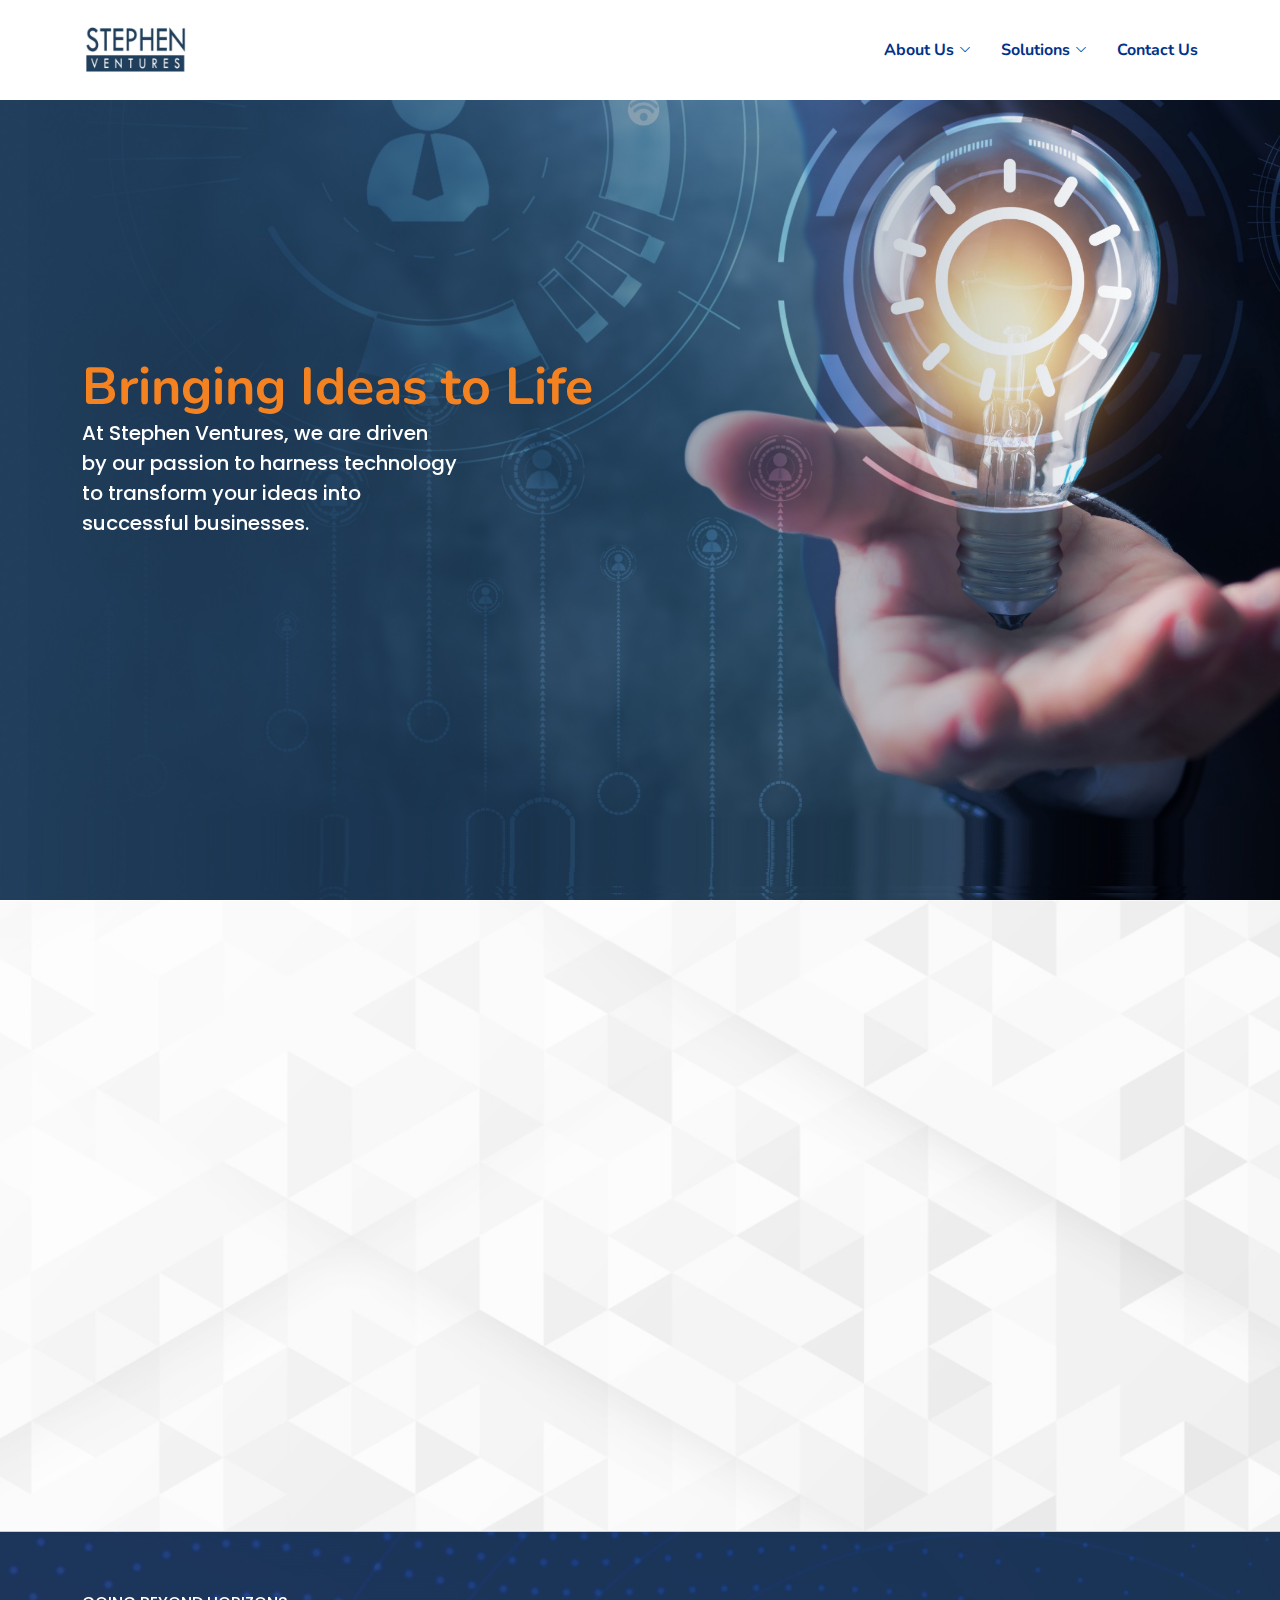
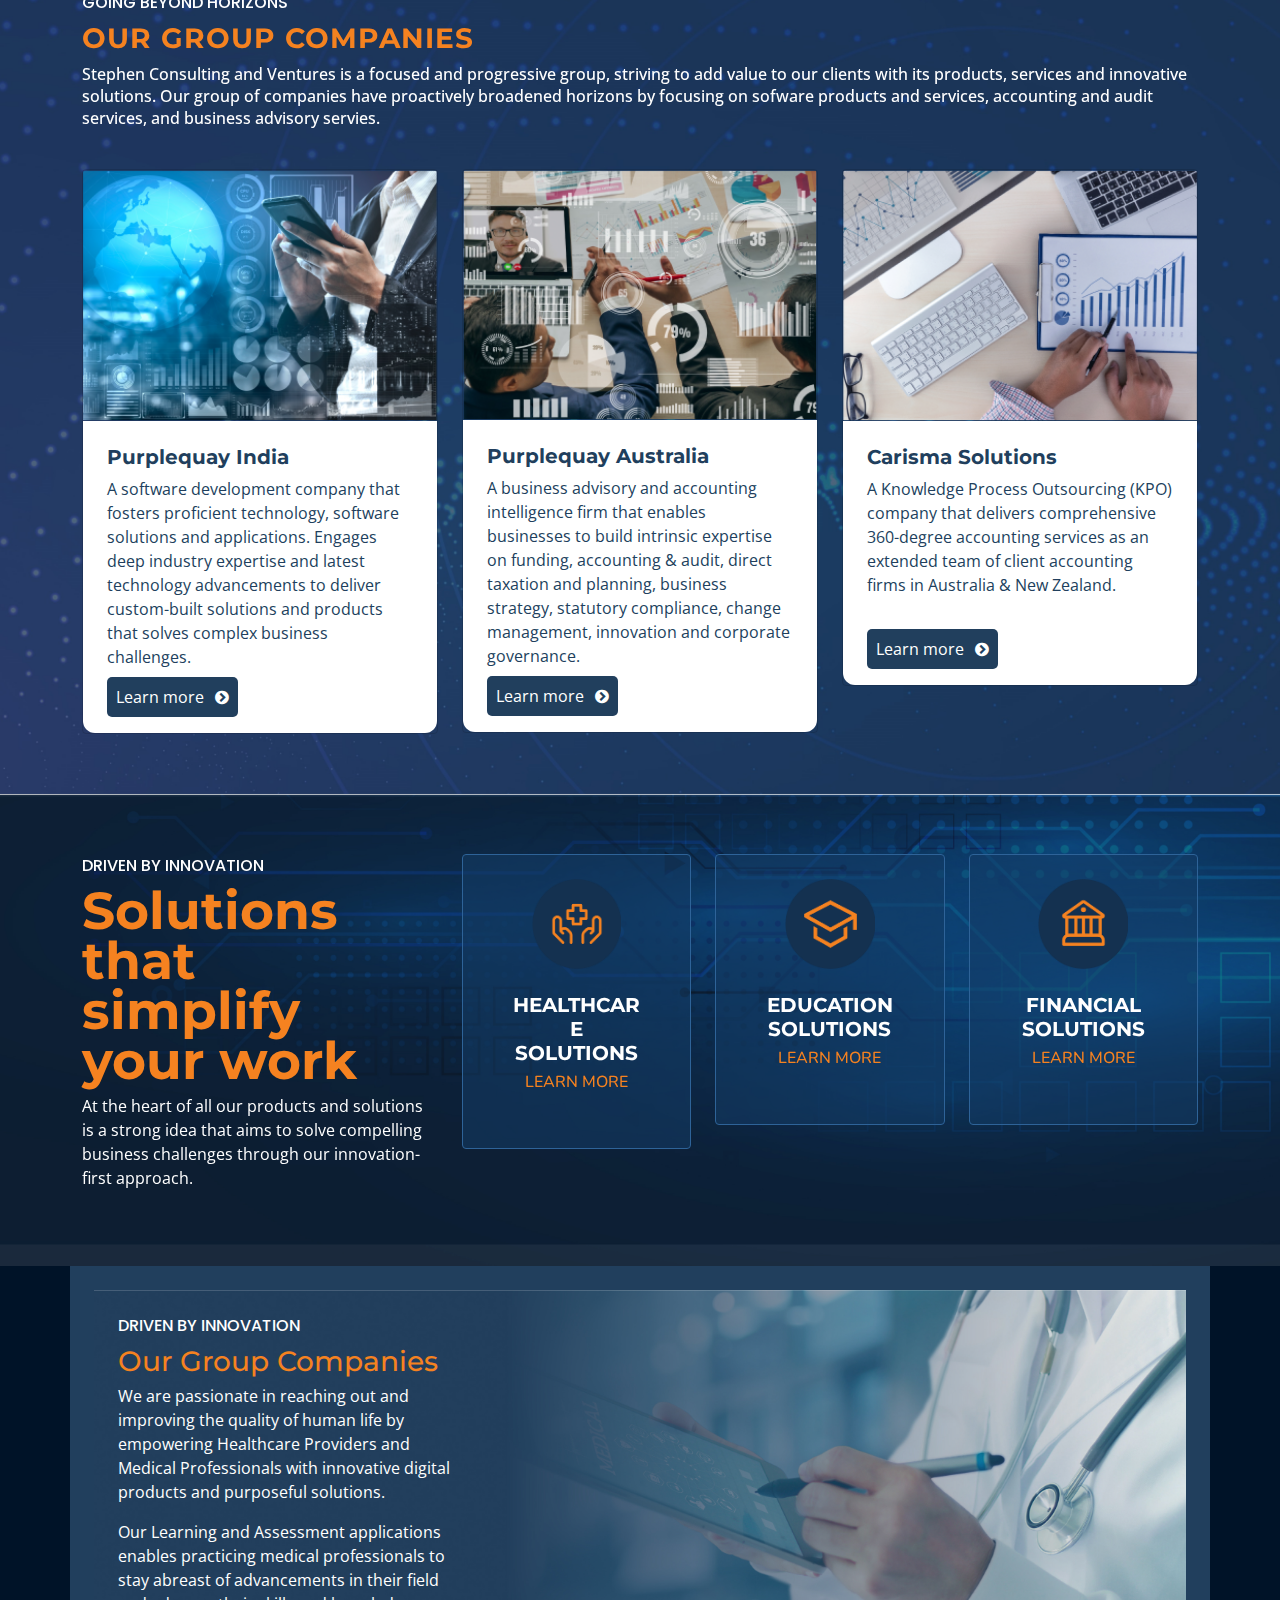
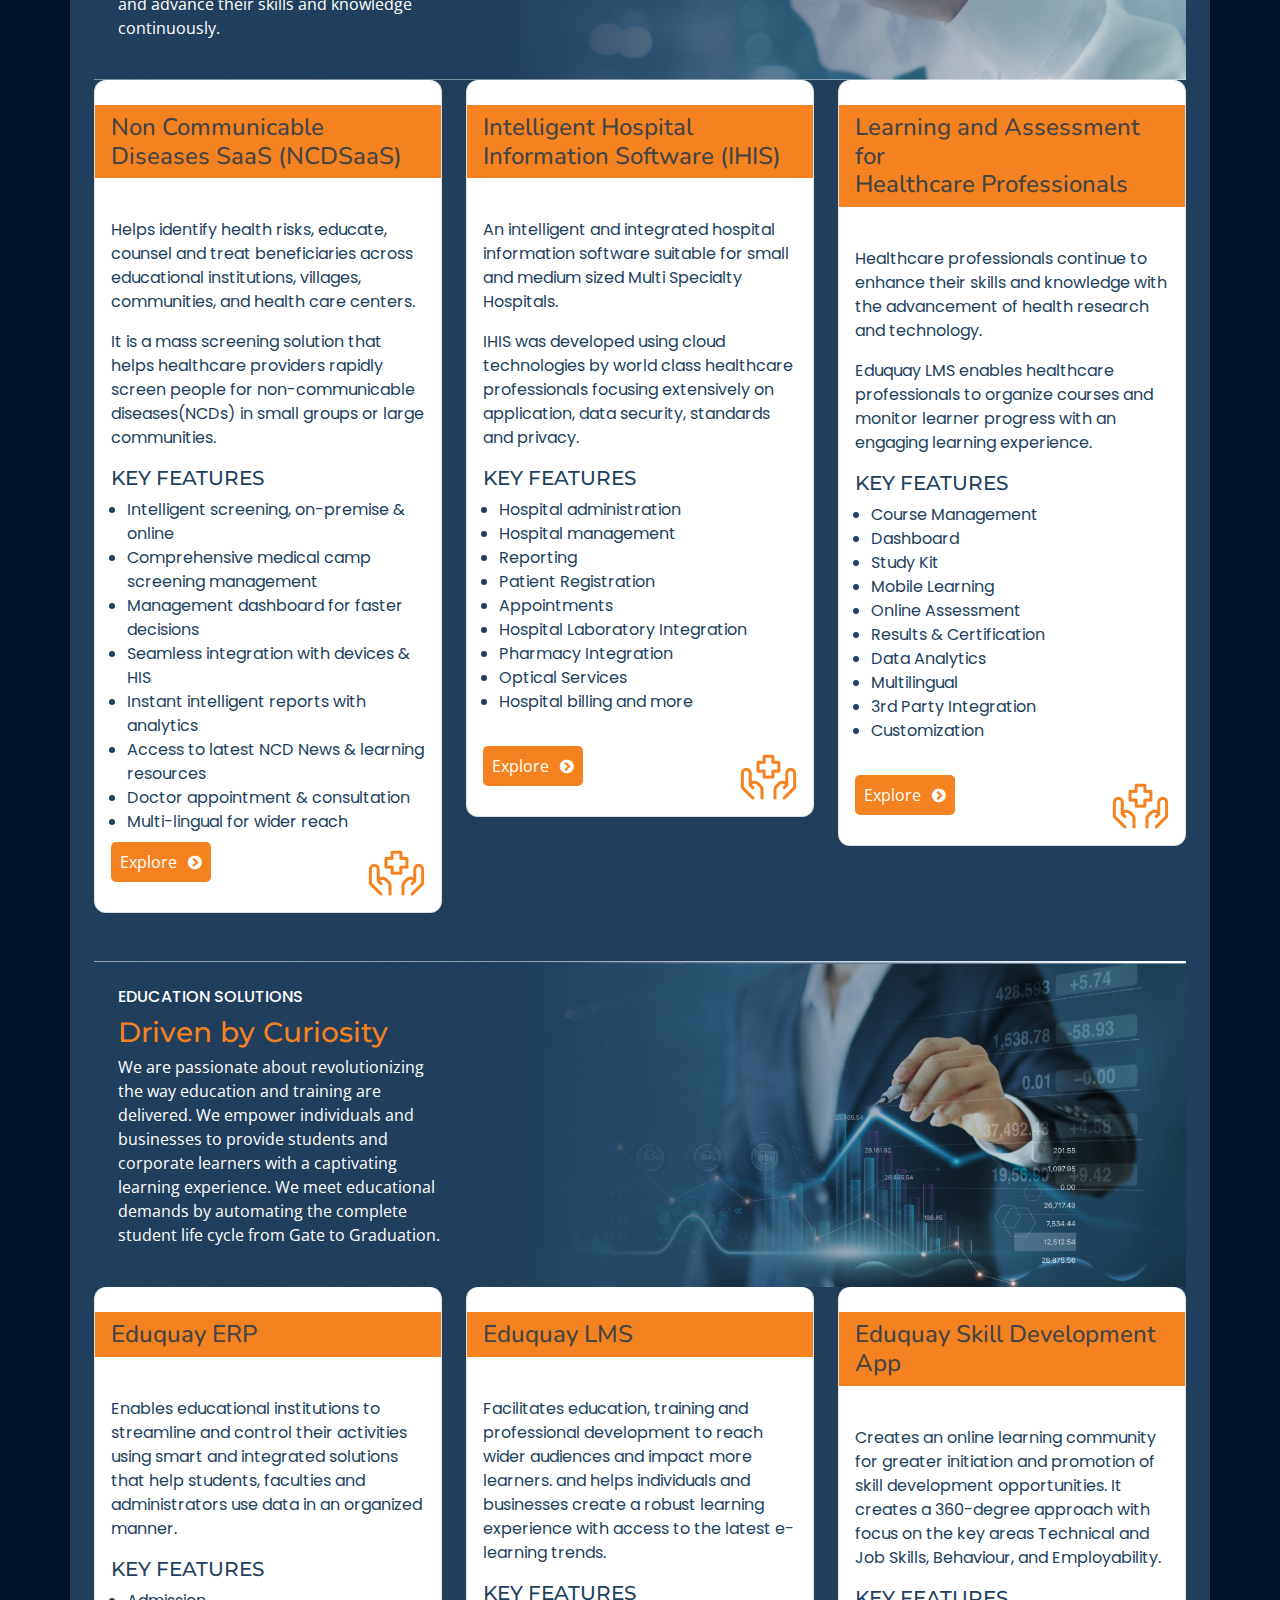
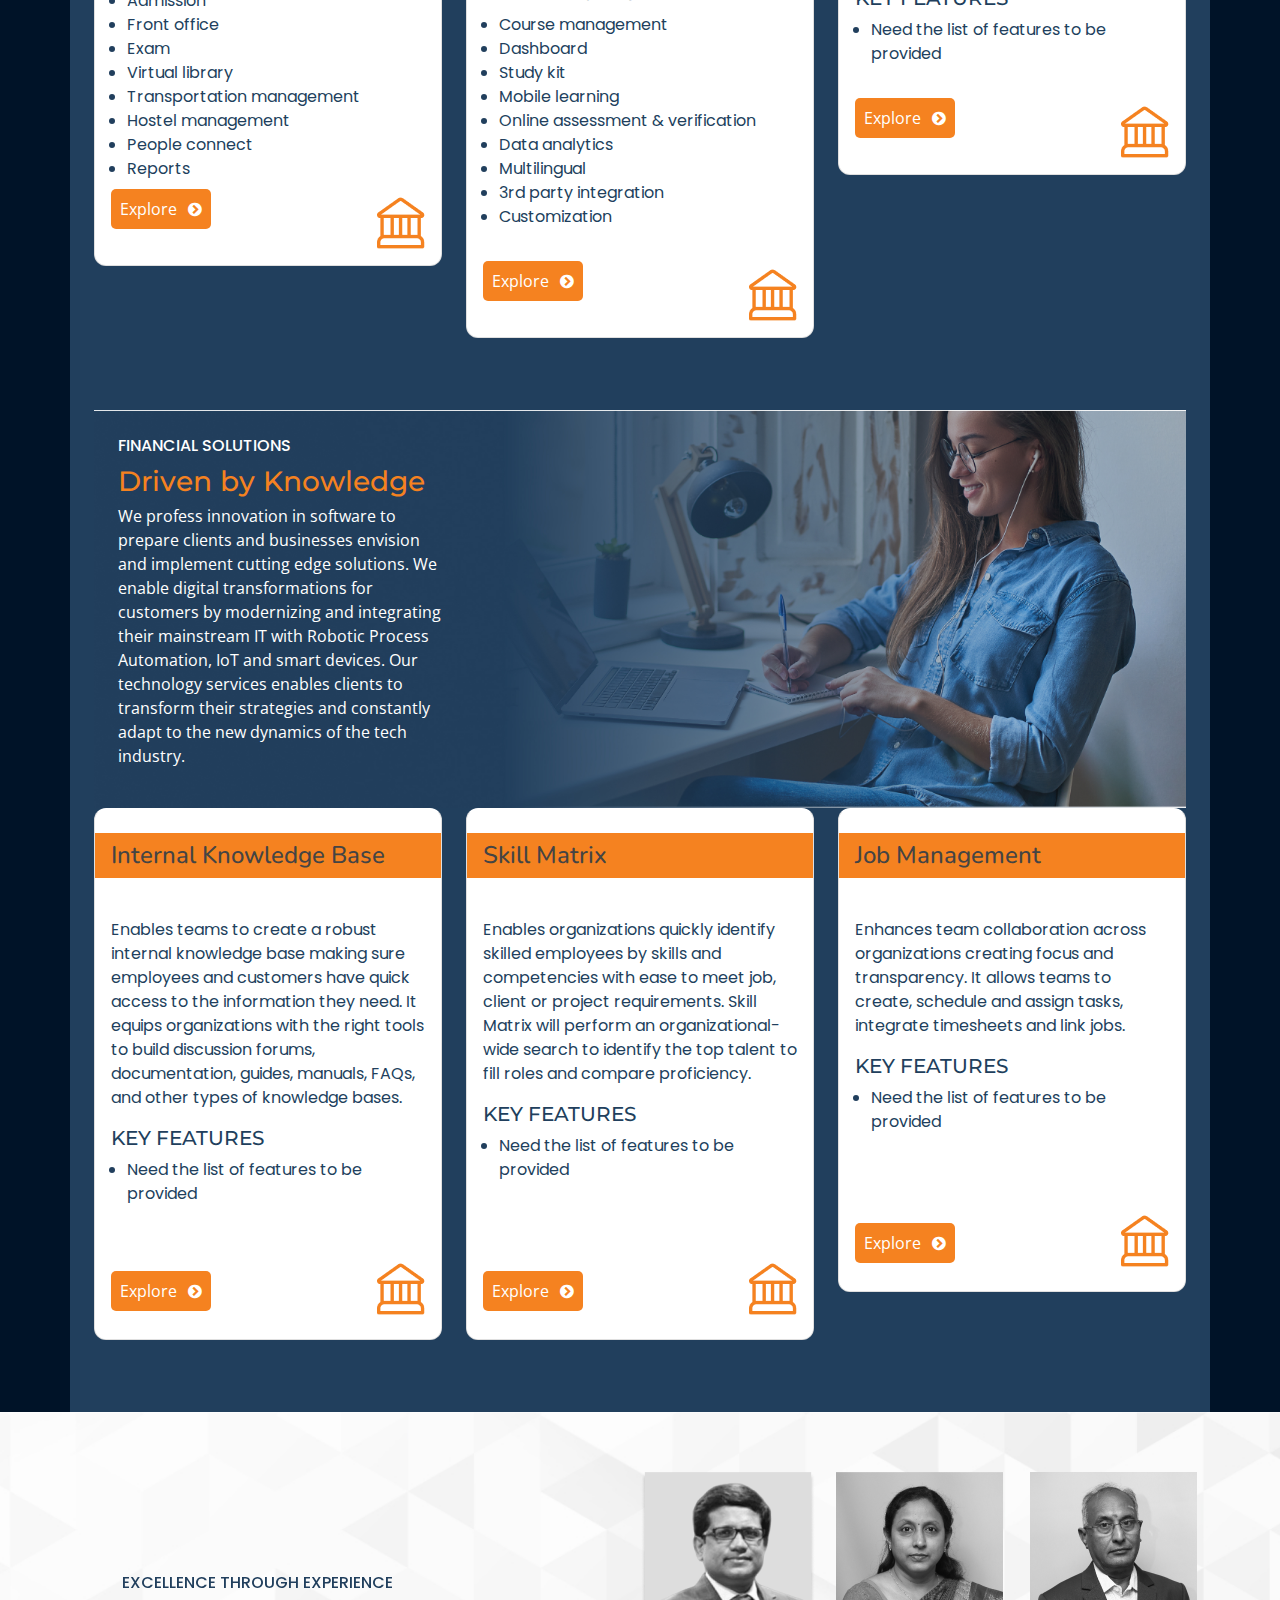
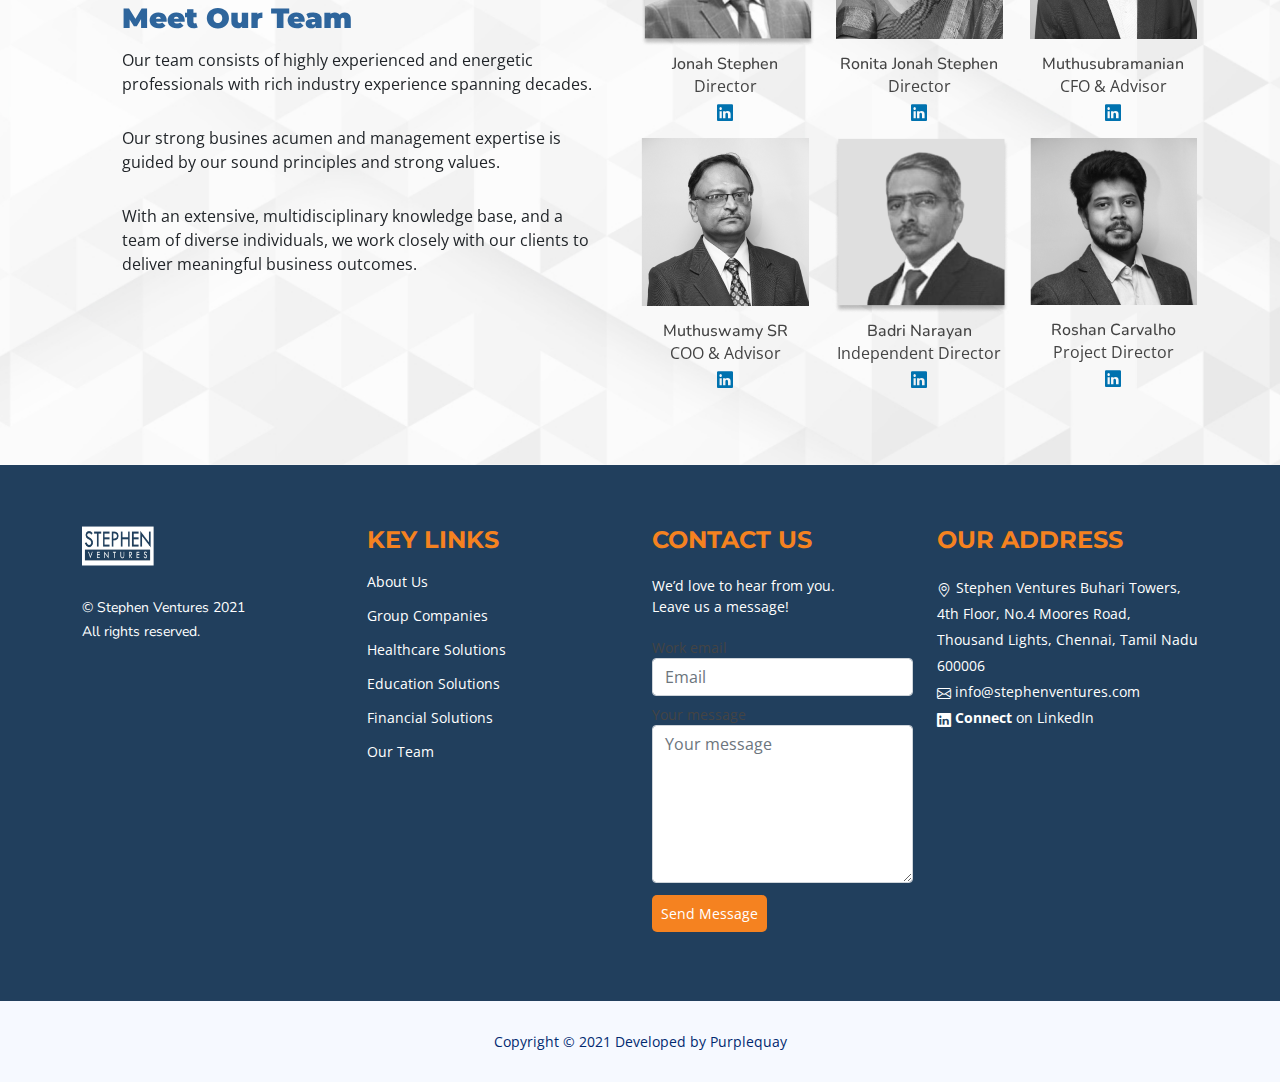
==== index.html @ efe2e053 "StephenVenturesWebsite-V1" ====
<!DOCTYPE html>
<html lang="en">

<head>
    <meta charset="utf-8">
    <meta content="width=device-width, initial-scale=1.0" name="viewport">

    <title>STEPHEN VENTURES</title>
    <meta content="" name="description">
    <meta content="" name="keywords">
    <!-- google fonts new -->
    <link rel="preconnect" href="https://fonts.googleapis.com">
    <link rel="preconnect" href="https://fonts.gstatic.com" crossorigin>
    <link href="https://fonts.googleapis.com/css2?family=Montserrat:wght@100&display=swap" rel="stylesheet">
    <link rel="stylesheet" href="https://cdnjs.cloudflare.com/ajax/libs/font-awesome/4.7.0/css/font-awesome.min.css">
    <!-- google fnts new -->

    <!-- Favicons -->
    <!-- <link href="assets/img/favicon.png" rel="icon"> -->
    <link href="assets/img/apple-touch-icon.png" rel="apple-touch-icon">

    <!-- Google Fonts -->
    <link href="https://fonts.googleapis.com/css?family=Open+Sans:300,300i,400,400i,600,600i,700,700i|Nunito:300,300i,400,400i,600,600i,700,700i|Poppins:300,300i,400,400i,500,500i,600,600i,700,700i" rel="stylesheet">

    <!-- Vendor CSS Files -->
    <link href="assets/vendor/bootstrap/css/bootstrap.min.css" rel="stylesheet">
    <link href="assets/vendor/bootstrap-icons/bootstrap-icons.css" rel="stylesheet">
    <link href="assets/vendor/aos/aos.css" rel="stylesheet">
    <link href="assets/vendor/remixicon/remixicon.css" rel="stylesheet">
    <link href="assets/vendor/swiper/swiper-bundle.min.css" rel="stylesheet">
    <link href="assets/vendor/glightbox/css/glightbox.min.css" rel="stylesheet">



    <!-- Template Main CSS File -->
    <link href="assets/css/style.css" rel="stylesheet">

    <!-- =======================================================
  * Template Name: FlexStart - v1.1.0
  * Template URL: https://bootstrapmade.com/flexstart-bootstrap-startup-template/
  * Author: BootstrapMade.com
  * License: https://bootstrapmade.com/license/
  ======================================================== -->
    <style>
        .footer-textcolor {
            color: #012970;
        }
    </style>

</head>

<body>

    <!-- ======= Header ======= -->
    <header id="header" class="header fixed-top bg-white">
        <div class="container-fluid container-xl d-flex align-items-center justify-content-between">

            <a href="index.html" class="logo d-flex align-items-center">
                <img src="./assets/images/SVLogo 1.png" alt="">

            </a>

            <nav id="navbar" class="navbar">
                <ul>
                    <!-- <li><a class="nav-link scrollto active" href="#hero">Home</a></li>
                    <li><a class="nav-link scrollto" href="#about">Why Us</a></li>
                    <li><a class="nav-link scrollto" href="#services">Features</a></li>
                    <li><a class="nav-link scrollto" href="#Highlights">Highlights</a></li>
                    <li><a class="nav-link scrollto" href="#portfolio">Pricing</a></li>
                    <li><a class="nav-link scrollto" href="#team">Team</a></li>
                    <li><a href="blog.html">Blog</a></li> -->
                    <li class="dropdown"><a href="#"><span>About Us</span> <i class="bi bi-chevron-down"></i></a>
                        <ul>
                            <li class="menu-text-blue"><a href="#">Our Founder</a></li>
                            <l class="menu-text-blue" i>
                                <a href="#">Group Companies</a>
                    </li>
                    <li class="menu-text-blue">
                        <a href="#">Our Team</a>
                    </li>
                    </ul>
                    </li>
                    <li class="dropdown"><a href="#"><span>Solutions</span> <i class="bi bi-chevron-down"></i></a>
                        <ul>
                            <li class="menu-text-blue"><a href="#">Healthcare </a></li>
                            <li class="menu-text-blue"><a href="#">Education </a></li>
                            <li class="menu-text-blue"><a href="#">Financial</a></li>
                        </ul>
                    </li>
                    <li><a class="nav-link scrollto" href="#contact">Contact Us</a></li>
                    <!-- <li><a class="getstarted scrollto" href="#about">Login</a></li> -->
                </ul>
                <i class="bi bi-list mobile-nav-toggle"></i>
            </nav>
            <!-- .navbar -->

        </div>
    </header>
    <!-- End Header -->

    <!-- ======= Hero Section ======= -->
    <section id="hero" class="hero d-flex align-items-center">

        <div class="container">
            <div class="row">
                <div class="col-lg-6 d-flex flex-column justify-content-center">
                    <h1 data-aos="fade-up">Bringing Ideas to Life</h1>
                    <h2 data-aos="fade-up" data-aos-delay="400">At Stephen Ventures, we are driven <br> by our passion to harness technology <br> to transform your ideas into <br> successful businesses.</h2>


                </div>
                <!-- <div class="col-lg-6 hero-img" data-aos="zoom-out" data-aos-delay="200">
                    <img src="assets/img/hero-img.png" class="img-fluid" alt="">
                </div> -->
            </div>
        </div>

    </section>
    <!-- End Hero -->

    <main id="main">
        <!-- ======= About Section ======= -->
        <section id="about" class="about stephen-story-bg">

            <div class="container" data-aos="fade-up">
                <div class="row gx-0">
                    <div class="col-lg-6 d-flex align-items-center" data-aos="zoom-out" data-aos-delay="200">
                        <!-- <img src="assets/img/whyus.jpg" class="img-fluid" alt=""> -->
                        <!-- <iframe width="650" height="370" src="https://www.youtube.com/watch?v=sizBesMspec">
                        </iframe> -->

                        <iframe width="650" height="370" src="https://www.youtube.com/watch?v=sizBesMspec">
                        </iframe>
                    </div>

                    <div class="col-lg-6 d-flex flex-column justify-content-center" data-aos="fade-up" data-aos-delay="200">
                        <div class="content">
                            <!-- <h3>Who We Are</h3> -->
                            <h5 class="meetourfounder">MEET OUR FOUNDER</h5>
                            <h2 class="stephon-story"><b> The Stephen Ventures Story </b></h2>
                            <p class="text-justify text-dark">
                                Meet Jonah Stephen, the founder of Stephen Consulting and Ventures. Jonah founded Stephen Ventures in 2006 with the vision to transform ideas into businesses.
                            </p>
                            <p class="text-justify text-dark">
                                Jonah is passionate about technology and how it can empower businesses and people to hold a competitive edge in pursuit of successful outcomes.
                            </p>
                            <p class="text-justify text-dark">
                                SV’s subsidiary companies - Carisma Solutions and PurpleQuay, builds software solutions and products, and provides business advisory services to various organizatons across diverse industries including healthcare, education, technology and accounting.
                            </p>



                        </div>
                    </div>



                </div>
            </div>

        </section>
        <!-- End About Section -->


        <!-- ======= Recent Blog Posts Section ======= -->
        <section id="recent-blog-posts" class="recent-blog-posts Groupcompanies">
            <div class="container aos-init aos-animate" data-aos="fade-up">
                <header class="section-header">
                    <h4 class="heyond-horizons">GOING BEYOND HORIZONS</h4>
                    <h2 class="recent-posts">Our Group Companies</h2>
                    <p class="text-white">Stephen Consulting and Ventures is a focused and progressive group, striving to add value to our clients with its products, services and innovative solutions. Our group of companies have proactively broadened horizons by focusing on
                        sofware products and services, accounting and audit services, and business advisory servies.</p>
                </header>

                <div class="row">
                    <div class="col-lg-4">
                        <div class="card">
                            <img class="card-img-top" src="./assets/images/pq-ind.png" alt="Card image" style="width:100%">
                            <div class="card-body text-justify p-4 border-bottom-r bg-white">
                                <h2 class="card-header1">Purplequay India</h2>
                                <p class="card-text">A software development company that fosters proficient technology, software solutions and applications. Engages deep industry expertise and latest technology advancements to deliver custom-built solutions and products that
                                    solves complex business challenges.</p>
                                <a href="#" class="readmore stretched-link mt-auto">
                                    <span class="card-btn"><span class="mr-right">Learn more</span> <i class="fa fa-chevron-circle-right"></i></span>
                                </a>
                            </div>
                        </div>
                    </div>

                    <div class="col-lg-4">
                        <div class="card">
                            <img class="card-img-top" src="./assets/images/pq-aus.png" alt="Card image" style="width:100%">
                            <div class="card-body text-justify p-4 border-bottom-r bg-white">
                                <h2 class="card-header1">Purplequay Australia</h2>
                                <p class="card-text">A business advisory and accounting intelligence firm that enables businesses to build intrinsic expertise on funding, accounting & audit, direct taxation and planning, business strategy, statutory compliance, change management,
                                    innovation and corporate governance.</p>
                                <a href="#" class="readmore stretched-link mt-auto">
                                    <span class="card-btn"><span class="mr-right">Learn more</span> <i class="fa fa-chevron-circle-right"></i></span>
                                </a>
                            </div>
                        </div>
                    </div>

                    <div class="col-lg-4">
                        <div class="card">
                            <img class="card-img-top" src="./assets/images/carisma-solution.png" alt="Card image" style="width:100%">
                            <div class="card-body text-justify p-4 border-bottom-r bg-white">
                                <h2 class="card-header1">Carisma Solutions</h2>
                                <p class="card-text pb-4">A Knowledge Process Outsourcing (KPO) company that delivers comprehensive 360-degree accounting services as an extended team of client accounting firms in Australia & New Zealand.</p>
                                <a href="#" class="readmore stretched-link mt-auto">
                                    <span class="card-btn"><span class="mr-right">Learn more</span> <i class="fa fa-chevron-circle-right"></i></span>
                                </a>
                            </div>
                        </div>
                    </div>

                </div>

            </div>
        </section>
        <!-- End Recent Blog Posts Section -->


        <!-- DRIVEN BY INNOVATION START -->
        <section id="recent-blog-posts" class="recent-blog-posts group-companies-bg">
            <div class="container aos-init aos-animate" data-aos="fade-up">

                <div class="row">
                    <div class="col-md-4">
                        <h5 class="section3-header">DRIVEN BY INNOVATION</h5>
                        <h1 class="sectio3-header2"><b> Solutions that <br> simplify <br> your work </b></h1>
                        <p class="text-white">At the heart of all our products and solutions is a strong idea that aims to solve compelling business challenges through our innovation-first approach.
                        </p>
                    </div>
                    <div class="col-md-8 text-center">
                        <div class="row">
                            <div class="col-md-4">
                                <div class="card card-color remove-border p-4">
                                    <div class="col-md-12">
                                        <img class="card-img-top w-50" src="./assets/images/hc.png" alt="Card image">
                                    </div>
                                    <div class="card-body text-justify p-4">
                                        <h2 class="card-header1 text-center text-white">HEALTHCARE SOLUTIONS</h2>
                                        <h6 class="text-orange text-center">LEARN MORE</h6>
                                    </div>
                                </div>
                            </div>
                            <div class="col-md-4">
                                <div class="card card-color remove-border p-4">
                                    <div class="col-md-12">
                                        <img class="card-img-top w-50" src="./assets/images/edu.png" alt="Card image">
                                    </div>
                                    <div class="card-body text-justify p-4">
                                        <h2 class="card-header1 text-center text-white">EDUCATION SOLUTIONS
                                        </h2>
                                        <h6 class="text-orange text-center">LEARN MORE</h6>
                                    </div>
                                </div>
                            </div>
                            <div class="col-md-4">
                                <div class="card card-color remove-border p-4">
                                    <div class="col-md-12">
                                        <img class="card-img-top w-50" src="./assets/images/fin.png" alt="Card image">
                                    </div>
                                    <div class="card-body text-justify p-4">
                                        <h2 class="card-header1 text-center text-white">FINANCIAL SOLUTIONS
                                        </h2>
                                        <h6 class="text-orange text-center">LEARN MORE</h6>
                                    </div>
                                </div>
                            </div>
                        </div>
                    </div>
                </div>
            </div>
        </section>
        <!-- DRIVEN BY INNOVATION END -->

        <!-- HEALTHCARE SOLUTIONS START -->
        <div class="bg-blue">
            <div class="container aos-init aos-animate p-4 innovation-bg-color">
                <div class="hchdr p-4">
                    <div class="row">
                        <div class="col-md-4">
                            <h5 class="section3-header">DRIVEN BY INNOVATION</h5>
                            <h2 class="recent-posts">Our Group Companies</h2>
                            <p class="text-white">
                                We are passionate in reaching out and improving the quality of human life by empowering Healthcare Providers and Medical Professionals with innovative digital products and purposeful solutions.
                            </p>
                            <p class="text-white">
                                Our Learning and Assessment applications enables practicing medical professionals to stay abreast of advancements in their field and advance their skills and knowledge continuously.
                            </p>
                        </div>
                    </div>
                </div>
                <div class="row">
                    <div class="col-md-4">
                        <div class="card bg-white card-r">
                            <h4 class="card-title px-3 py-2 my-4 card-bg-ornage">Non Communicable <br> Diseases SaaS (NCDSaaS)</h4>
                            <div class="card-body">
                                <p class="p-poppins-text">Helps identify health risks, educate, counsel and treat beneficiaries across educational institutions, villages, communities, and health care centers.</p>
                                <p class="p-poppins-text"> It is a mass screening solution that helps healthcare providers rapidly screen people for non-communicable diseases(NCDs) in small groups or large communities.</p>
                                <h5 class="card-text-header">KEY FEATURES</h5>
                                <ul class="ul-p-l p-poppins-text">
                                    <li>Intelligent screening, on-premise & online</li>
                                    <li>Comprehensive medical camp screening management</li>
                                    <li>Management dashboard for faster decisions</li>
                                    <li>Seamless integration with devices & HIS</li>
                                    <li>Instant intelligent reports with analytics</li>
                                    <li>Access to latest NCD News & learning resources</li>
                                    <li>Doctor appointment & consultation</li>
                                    <li>Multi-lingual for wider reach</li>
                                </ul>
                                <div class="row">
                                    <div class="col-md-6">
                                        <a href="#" class="readmore stretched-link mt-auto">
                                            <span class="card-btn-orange"><span class="mr-right">Explore</span> <i class="fa fa-chevron-circle-right"></i></span>
                                        </a>
                                    </div>
                                    <div class="col-md-6 img-right">
                                        <img src="/assets/images/Group.png" alt="">
                                    </div>
                                </div>
                            </div>
                        </div>
                    </div>
                    <div class="col-md-4">
                        <div class="card bg-white card-r">
                            <h4 class="card-title px-3 py-2 my-4 card-bg-ornage">Intelligent Hospital <br> Information Software (IHIS)</h4>
                            <div class="card-body">
                                <p class="p-poppins-text">An intelligent and integrated hospital information software suitable for small and medium sized Multi Specialty Hospitals.</p>
                                <p class="p-poppins-text"> IHIS was developed using cloud technologies by world class healthcare professionals focusing extensively on application, data security, standards and privacy. </p>
                                <h5 class="card-text-header">KEY FEATURES</h5>
                                <ul class="ul-p-l p-poppins-text pb-4">
                                    <li>Hospital administration</li>
                                    <li>Hospital management</li>
                                    <li>Reporting</li>
                                    <li>Patient Registration</li>
                                    <li>Appointments</li>
                                    <li>Hospital Laboratory Integration</li>
                                    <li>Pharmacy Integration</li>
                                    <li>Optical Services</li>
                                    <li>Hospital billing and more</li>
                                </ul>
                                <div class="row">
                                    <div class="col-md-6">
                                        <a href="#" class="readmore stretched-link mt-auto">
                                            <span class="card-btn-orange"><span class="mr-right">Explore</span> <i class="fa fa-chevron-circle-right"></i></span>
                                        </a>
                                    </div>
                                    <div class="col-md-6 img-right">
                                        <img src="/assets/images/Group.png" alt="">
                                    </div>
                                </div>
                            </div>
                        </div>
                    </div>
                    <div class="col-md-4">
                        <div class="card bg-white card-r">
                            <h4 class="card-title px-3 py-2 my-4 card-bg-ornage">Learning and Assessment for <br> Healthcare Professionals</h4>
                            <div class="card-body">
                                <p class="p-poppins-text">Healthcare professionals continue to enhance their skills and knowledge with the advancement of health research and technology.</p>
                                <p class="p-poppins-text"> Eduquay LMS enables healthcare professionals to organize courses and monitor learner progress with an engaging learning experience. </p>
                                <h5 class="card-text-header">KEY FEATURES</h5>
                                <ul class="ul-p-l p-poppins-text pb-4">
                                    <li>Course Management</li>
                                    <li>Dashboard</li>
                                    <li>Study Kit</li>
                                    <li>Mobile Learning</li>
                                    <li>Online Assessment</li>
                                    <li>Results & Certification</li>
                                    <li>Data Analytics</li>
                                    <li>Multilingual</li>
                                    <li>3rd Party Integration</li>
                                    <li>Customization</li>
                                </ul>
                                <div class="row">
                                    <div class="col-md-6">
                                        <a href="#" class="readmore stretched-link mt-auto">
                                            <span class="card-btn-orange"><span class="mr-right">Explore</span> <i class="fa fa-chevron-circle-right"></i></span>
                                        </a>
                                    </div>
                                    <div class="col-md-6 img-right">
                                        <img src="/assets/images/Group.png" alt="">
                                    </div>
                                </div>
                            </div>
                        </div>
                    </div>
                </div>
                <!-- driven by curiosity start -->
                <div class="py-4 my-4">
                    <div class="finhdr p-4">
                        <div class="row">
                            <div class="col-md-4">
                                <h5 class="section3-header">EDUCATION SOLUTIONS</h5>
                                <h2 class="recent-posts">Driven by Curiosity</h2>
                                <p class="text-white">
                                    We are passionate about revolutionizing the way education and training are delivered. We empower individuals and businesses to provide students and corporate learners with a captivating learning experience. We meet educational demands by automating the
                                    complete student life cycle from Gate to Graduation.
                                </p>
                            </div>
                        </div>
                    </div>
                    <div class="row">
                        <div class="col-md-4">
                            <div class="card bg-white card-r">
                                <h4 class="card-title px-3 py-2 my-4 card-bg-ornage">Eduquay ERP </h4>
                                <div class="card-body">
                                    <p class="p-poppins-text text-justify">Enables educational institutions to streamline and control their activities using smart and integrated solutions that help students, faculties and administrators use data in an organized manner.</p>
                                    <h5 class="card-text-header">KEY FEATURES</h5>
                                    <ul class="ul-p-l p-poppins-text">
                                        <li>Admission</li>
                                        <li>Front office</li>
                                        <li>Exam</li>
                                        <li>Virtual library</li>
                                        <li>Transportation management</li>
                                        <li>Hostel management</li>
                                        <li>People connect</li>
                                        <li>Reports</li>
                                    </ul>
                                    <div class="row">
                                        <div class="col-md-6">
                                            <a href="#" class="readmore stretched-link mt-auto">
                                                <span class="card-btn-orange"><span class="mr-right">Explore</span> <i class="fa fa-chevron-circle-right"></i></span>
                                            </a>
                                        </div>
                                        <div class="col-md-6 img-right">
                                            <img src="/assets/images/Vector.png" alt="">
                                        </div>
                                    </div>
                                </div>
                            </div>
                        </div>
                        <div class="col-md-4">
                            <div class="card bg-white card-r">
                                <h4 class="card-title px-3 py-2 my-4 card-bg-ornage">Eduquay LMS </h4>
                                <div class="card-body">
                                    <p class="p-poppins-text text-justify">Facilitates education, training and professional development to reach wider audiences and impact more learners. and helps individuals and businesses create a robust learning experience with access to the latest e-learning
                                        trends.
                                    </p>
                                    <h5 class="card-text-header">KEY FEATURES</h5>
                                    <ul class="ul-p-l p-poppins-text pb-4">
                                        <li>Course management</li>
                                        <li>Dashboard</li>
                                        <li>Study kit</li>
                                        <li>Mobile learning</li>
                                        <li>Online assessment & verification</li>
                                        <li>Data analytics</li>
                                        <li>Multilingual</li>
                                        <li>3rd party integration</li>
                                        <li>Customization</li>
                                    </ul>
                                    <div class="row">
                                        <div class="col-md-6">
                                            <a href="#" class="readmore stretched-link mt-auto">
                                                <span class="card-btn-orange"><span class="mr-right">Explore</span> <i class="fa fa-chevron-circle-right"></i></span>
                                            </a>
                                        </div>
                                        <div class="col-md-6 img-right">
                                            <img src="/assets/images/Vector.png" alt="">
                                        </div>
                                    </div>
                                </div>
                            </div>
                        </div>
                        <div class="col-md-4">
                            <div class="card bg-white card-r">
                                <h4 class="card-title px-3 py-2 my-4 card-bg-ornage">Eduquay Skill Development App</h4>
                                <div class="card-body">
                                    <p class="p-poppins-text text-justify">Creates an online learning community for greater initiation and promotion of skill development opportunities. It creates a 360-degree approach with focus on the key areas Technical and Job Skills, Behaviour, and Employability.</p>

                                    <h5 class="card-text-header">KEY FEATURES</h5>
                                    <ul class="ul-p-l p-poppins-text pb-4">
                                        <li>Need the list of features to be provided</li>
                                    </ul>
                                    <div class="row">
                                        <div class="col-md-6">
                                            <a href="#" class="readmore stretched-link mt-auto">
                                                <span class="card-btn-orange"><span class="mr-right">Explore</span> <i class="fa fa-chevron-circle-right"></i></span>
                                            </a>
                                        </div>
                                        <div class="col-md-6 img-right">
                                            <img src="/assets/images/Vector.png" alt="">
                                        </div>
                                    </div>
                                </div>
                            </div>
                        </div>
                    </div>
                </div>
                <!-- driven by curiosity end-->


                <!-- FINANCIAL SOLUTIONS start -->
                <div class="py-4 my-4">
                    <div class="healthcare-solution-bg p-4">
                        <div class="row">
                            <div class="col-md-4">
                                <h5 class="section3-header">FINANCIAL SOLUTIONS</h5>
                                <h2 class="recent-posts">Driven by Knowledge</h2>
                                <p class="text-white">
                                    We profess innovation in software to prepare clients and businesses envision and implement cutting edge solutions. We enable digital transformations for customers by modernizing and integrating their mainstream IT with Robotic Process Automation, IoT
                                    and smart devices. Our technology services enables clients to transform their strategies and constantly adapt to the new dynamics of the tech industry.

                                </p>
                            </div>
                        </div>
                    </div>
                    <div class="row">
                        <div class="col-md-4">
                            <div class="card bg-white card-r">
                                <h4 class="card-title px-3 py-2 my-4 card-bg-ornage">Internal Knowledge Base </h4>
                                <div class="card-body">
                                    <p class="p-poppins-text">Enables teams to create a robust internal knowledge base making sure employees and customers have quick access to the information they need. It equips organizations with the right tools to build discussion forums, documentation,
                                        guides, manuals, FAQs, and other types of knowledge bases.</p>
                                    <h5 class="card-text-header">KEY FEATURES</h5>
                                    <ul class="ul-p-l p-poppins-text">
                                        <li>Need the list of features to be provided</li>
                                    </ul>
                                </div>
                                <div class="card-footer bg-white card-r py-4">
                                    <div class="row">
                                        <div class="col-md-6 mt-3">
                                            <a href="#" class="">
                                                <span class="card-btn-orange"><span class="mr-right">Explore</span> <i class="fa fa-chevron-circle-right"></i></span>
                                            </a>
                                        </div>
                                        <div class="col-md-6 img-right">
                                            <img src="/assets/images/Vector.png" alt="">
                                        </div>
                                    </div>
                                </div>
                            </div>
                        </div>
                        <div class="col-md-4">
                            <div class="card bg-white card-r">
                                <h4 class="card-title px-3 py-2 my-4 card-bg-ornage">Skill Matrix </h4>
                                <div class="card-body">
                                    <p class="p-poppins-text">Enables organizations quickly identify skilled employees by skills and competencies with ease to meet job, client or project requirements. Skill Matrix will perform an organizational-wide search to identify the top
                                        talent to fill roles and compare proficiency.
                                    </p>
                                    <h5 class="card-text-header">KEY FEATURES</h5>
                                    <ul class="ul-p-l p-poppins-text pb-4">
                                        <li>Need the list of features to be provided</li>
                                    </ul>
                                </div>
                                <div class="card-footer bg-white card-r py-4">
                                    <div class="row">
                                        <div class="col-md-6 mt-3">
                                            <a href="#" class="">
                                                <span class="card-btn-orange"><span class="mr-right">Explore</span> <i class="fa fa-chevron-circle-right"></i></span>
                                            </a>
                                        </div>
                                        <div class="col-md-6 img-right">
                                            <img src="/assets/images/Vector.png" alt="">
                                        </div>
                                    </div>
                                </div>
                            </div>
                        </div>
                        <div class="col-md-4">
                            <div class="card bg-white card-r">
                                <h4 class="card-title px-3 py-2 my-4 card-bg-ornage">Job Management</h4>
                                <div class="card-body">
                                    <p class="p-poppins-text">Enhances team collaboration across organizations creating focus and transparency. It allows teams to create, schedule and assign tasks, integrate timesheets and link jobs.</p>

                                    <h5 class="card-text-header">KEY FEATURES</h5>
                                    <ul class="ul-p-l p-poppins-text pb-4">
                                        <li>Need the list of features to be provided</li>
                                    </ul>
                                </div>
                                <div class="card-footer bg-white card-r py-4">
                                    <div class="row">
                                        <div class="col-md-6 mt-3">
                                            <a href="#" class="">
                                                <span class="card-btn-orange"><span class="mr-right">Explore</span> <i class="fa fa-chevron-circle-right"></i></span>
                                            </a>
                                        </div>
                                        <div class="col-md-6 img-right">
                                            <img src="/assets/images/Vector.png" alt="">
                                        </div>
                                    </div>
                                </div>
                            </div>
                        </div>
                    </div>
                </div>
                <!-- FINANCIAL SOLUTIONS end-->
            </div>
        </div>
        <!-- HEALTHCARE SOLUTIONS END -->


        <!-- images start -->
        <section id="about" class="about stephen-story-bg">
            <div class="container aos-init aos-animate" data-aos="fade-up">
                <div class="row gx-0">
                    <div class="col-md-6 d-flex flex-column justify-content-center aos-init aos-animate" data-aos="fade-up" data-aos-delay="200">
                        <div class="content">
                            <!-- <h3>Who We Are</h3> -->
                            <h5 class="meetourfounder">EXCELLENCE THROUGH EXPERIENCE</h5>
                            <h2 class="stephon-story"><b> Meet Our Team </b></h2>
                            <p class="text-justify text-dark">
                                Our team consists of highly experienced and energetic professionals with rich industry experience spanning decades.
                            </p>
                            <p class="text-justify text-dark">
                                Our strong busines acumen and management expertise is guided by our sound principles and strong values.
                            </p>
                            <p class="text-justify text-dark">
                                With an extensive, multidisciplinary knowledge base, and a team of diverse individuals, we work closely with our clients to deliver meaningful business outcomes.
                            </p>
                        </div>
                    </div>
                    <div class="col-md-6 d-flex align-items-center aos-init aos-animate" data-aos="zoom-out" data-aos-delay="200">
                        <div class="row">
                            <div class="col-md-4 text-center">
                                <img src="./assets/images/JonahStephen.png" alt="">
                                <div class="my-2">
                                    <h6 class="m-0 text-center">Jonah Stephen</h6>
                                    <p class="m-0 text-center">Director</p>
                                    <a href="#" class="linkedin linkedin-color">
                                        <i class="bi bi-linkedin bx bxl-linkedin"></i>
                                    </a>
                                </div>
                            </div>
                            <div class="col-md-4 text-center">
                                <img src="./assets/images/Ronita.png" alt="">
                                <div class="my-3">
                                    <h6 class="m-0 text-center">Ronita Jonah Stephen</h6>
                                    <p class="m-0 text-center text-center">Director</p>
                                    <a href="#" class="linkedin linkedin-color">
                                        <i class="bi bi-linkedin bx bxl-linkedin"></i>
                                    </a>
                                </div>
                            </div>
                            <div class="col-md-4 text-center">
                                <img src="./assets/images/Muthusubramanian.png" alt="">
                                <div class="my-3">
                                    <h6 class="m-0 text-center">Muthusubramanian</h6>
                                    <p class="m-0 text-center">CFO & Advisor</p>
                                    <a href="#" class="linkedin linkedin-color">
                                        <i class="bi bi-linkedin bx bxl-linkedin"></i>
                                    </a>
                                </div>
                            </div>
                            <div class="col-md-4 text-center">
                                <img src="./assets/images/Muthuswamy.png" alt="">
                                <div class="my-3">
                                    <h6 class="m-0 text-center">Muthuswamy SR</h6>
                                    <p class="m-0 text-center">COO & Advisor</p>
                                    <a href="#" class="linkedin linkedin-color">
                                        <i class="bi bi-linkedin bx bxl-linkedin"></i>
                                    </a>
                                </div>
                            </div>
                            <div class="col-md-4 text-center">
                                <img src="./assets/images/Badri.png" alt="">
                                <div class="my-2">
                                    <h6 class="m-0 text-center">Badri Narayan</h6>
                                    <p class="m-0 text-center">Independent Director</p>
                                    <a href="#" class="linkedin linkedin-color">
                                        <i class="bi bi-linkedin bx bxl-linkedin"></i>
                                    </a>
                                </div>
                            </div>
                            <div class="col-md-4 text-center">
                                <img src="./assets/images/Roshan.png" alt="">
                                <div class="my-3">
                                    <h6 class="m-0 text-center">Roshan Carvalho</h6>
                                    <p class="m-0 text-center">Project Director</p>
                                    <a href="#" class="linkedin linkedin-color">
                                        <i class="bi bi-linkedin bx bxl-linkedin"></i>
                                    </a>
                                </div>
                            </div>
                        </div>
                    </div>
                </div>
            </div>
        </section>
        <!-- images end -->

    </main>
    <!-- End #main -->

    <!-- ======= Footer ======= -->
    <footer id="footer" class="footer">

        <!-- <div class="footer-newsletter">
            <div class="container">
                <div class="row justify-content-center">
                    <div class="col-lg-12 text-center">
                        <h4>Our Newsletter</h4>
                        <p>Tamen quem nulla quae legam multos aute sint culpa legam noster magna</p>
                    </div>
                    <div class="col-lg-6">
                        <form action="" method="post">
                            <input type="email" name="email"><input type="submit" value="Subscribe">
                        </form>
                    </div>
                </div>
            </div>
        </div> -->

        <div class="footer-top" id="contact">
            <div class="container">
                <div class="row gy-4">
                    <div class="col-lg-3 col-md-12 footer-info">
                        <a href="index.html" class="logo d-flex align-items-center">
                            <img src="assets/images/SVLogo 1.png" class="logo d-flex align-items-center" alt="">
                        </a>
                        <p class="text-white"> © Stephen Ventures 2021 <br> All rights reserved.</p>
                    </div>
                    <div class="col-lg-3 col-6 footer-links">
                        <h4 class="footer-text-orange">Key links</h4>
                        <ul>
                            <li> <a href="#" class="text-white">About Us</a></li>
                            <li> <a href="#" class="text-white">Group Companies</a></li>
                            <li> <a href="#" class="text-white">Healthcare Solutions</a></li>
                            <li> <a href="#" class="text-white">Education Solutions</a></li>
                            <li> <a href="#" class="text-white">Financial Solutions</a></li>
                            <li> <a href="#" class="text-white">Our Team</a></li>
                        </ul>
                    </div>
                    <div class="col-lg-3 col-6 footer-links">
                        <h4 class="footer-text-orange">Contact Us</h4>
                        <p class="text-white">We’d love to hear from you. <br> Leave us a message!</p>
                        <form action="forms/contact.php" method="post" class="php-email-form">
                            <div class="col-md-12 py-1">
                                <label for="">Work email</label>
                                <input type="text" name="name" class="form-control" placeholder="Email" required>
                            </div>
                            <div class="col-md-12 py-1">
                                <label for="">Your message</label>
                                <textarea class="form-control" name="message" rows="6" placeholder="Your message" required=""></textarea>
                            </div>
                            <div class="col-md-12 py-3">
                                <a href="#" class="text-right">
                                    <span class="card-btn-orange">Send Message</span>
                                </a>
                            </div>
                        </form>
                    </div>
                    <div class="col-lg-3 col-md-12 footer-contact text-center text-md-start">
                        <h4 class="footer-text-orange">Our Address</h4>
                        <p class="text-white">
                            <i class="bi bi-geo-alt text-white"></i> Stephen Ventures Buhari Towers, 4th Floor, No.4 Moores Road, Thousand Lights, Chennai, Tamil Nadu 600006 <br>
                            <strong> <i class="bi bi-envelope"></i></strong> info@stephenventures.com<br>
                            <strong class="text-white"><i class="bi bi-linkedin"></i> Connect </strong>on LinkedIn<br>
                        </p>
                    </div>
                </div>
            </div>
        </div>

        <div class="container">
            <div class="copyright">
                Copyright © 2021 Developed by <a href="https://purplequay.com/" class="footer-textcolor">Purplequay</a>
            </div>
            <!-- <div class="credits">
                All the links in the footer should remain intact. You can delete the links only if you purchased the pro version. Licensing information: https://bootstrapmade.com/license/ Purchase the pro version with working PHP/AJAX contact form: https://bootstrapmade.com/flexstart-bootstrap-startup-template/
                Designed by <a href="https://bootstrapmade.com/">BootstrapMade</a>
            </div> -->
        </div>
    </footer>
    <!-- End Footer -->

    <a href="#" class="back-to-top d-flex align-items-center justify-content-center"><i class="bi bi-arrow-up-short"></i></a>

    <!-- Vendor JS Files -->

    <script src="assets/vendor/bootstrap/js/bootstrap.bundle.js"></script>
    <script src="assets/vendor/aos/aos.js"></script>
    <script src="assets/vendor/php-email-form/validate.js"></script>
    <script src="assets/vendor/swiper/swiper-bundle.min.js"></script>
    <script src="assets/vendor/purecounter/purecounter.js"></script>
    <script src="assets/vendor/isotope-layout/isotope.pkgd.min.js"></script>
    <script src="assets/vendor/glightbox/js/glightbox.min.js"></script>

    <!-- Template Main JS File -->
    <script src="assets/js/main.js"></script>


</body>

</html>
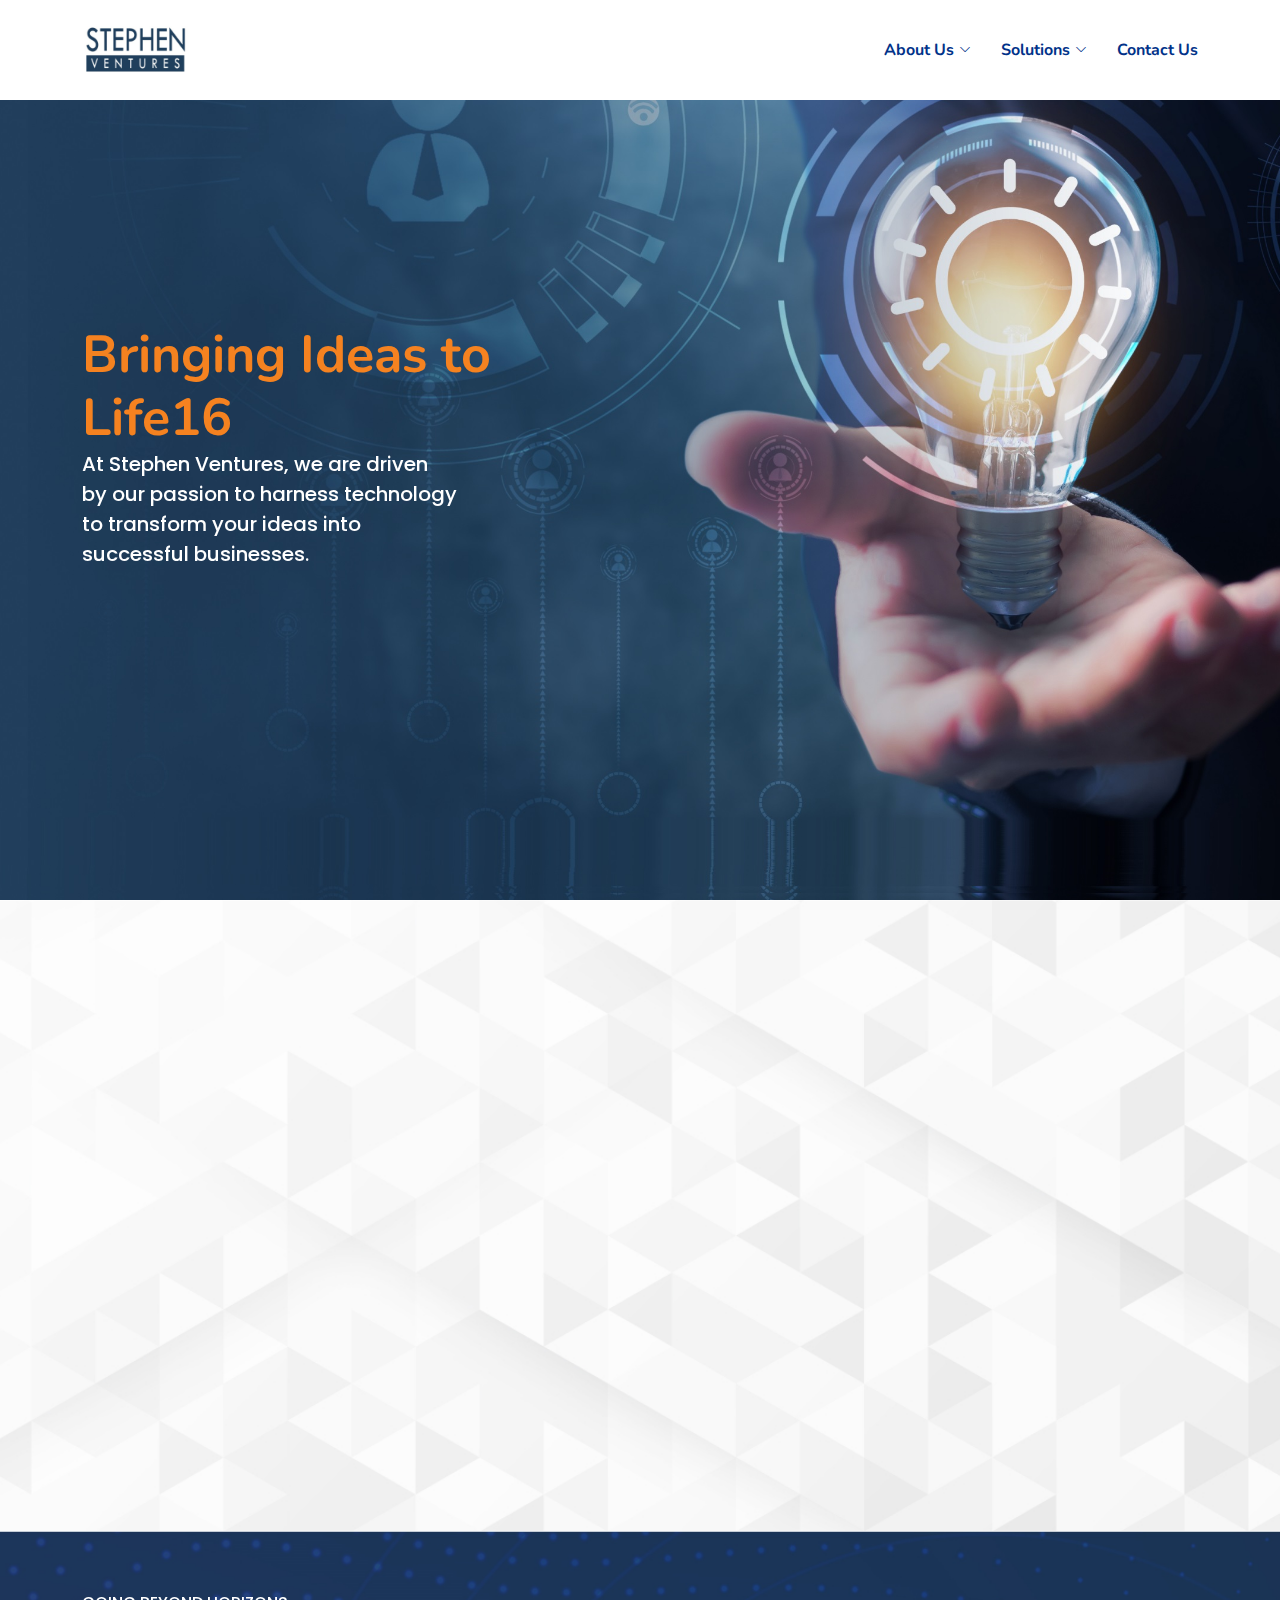
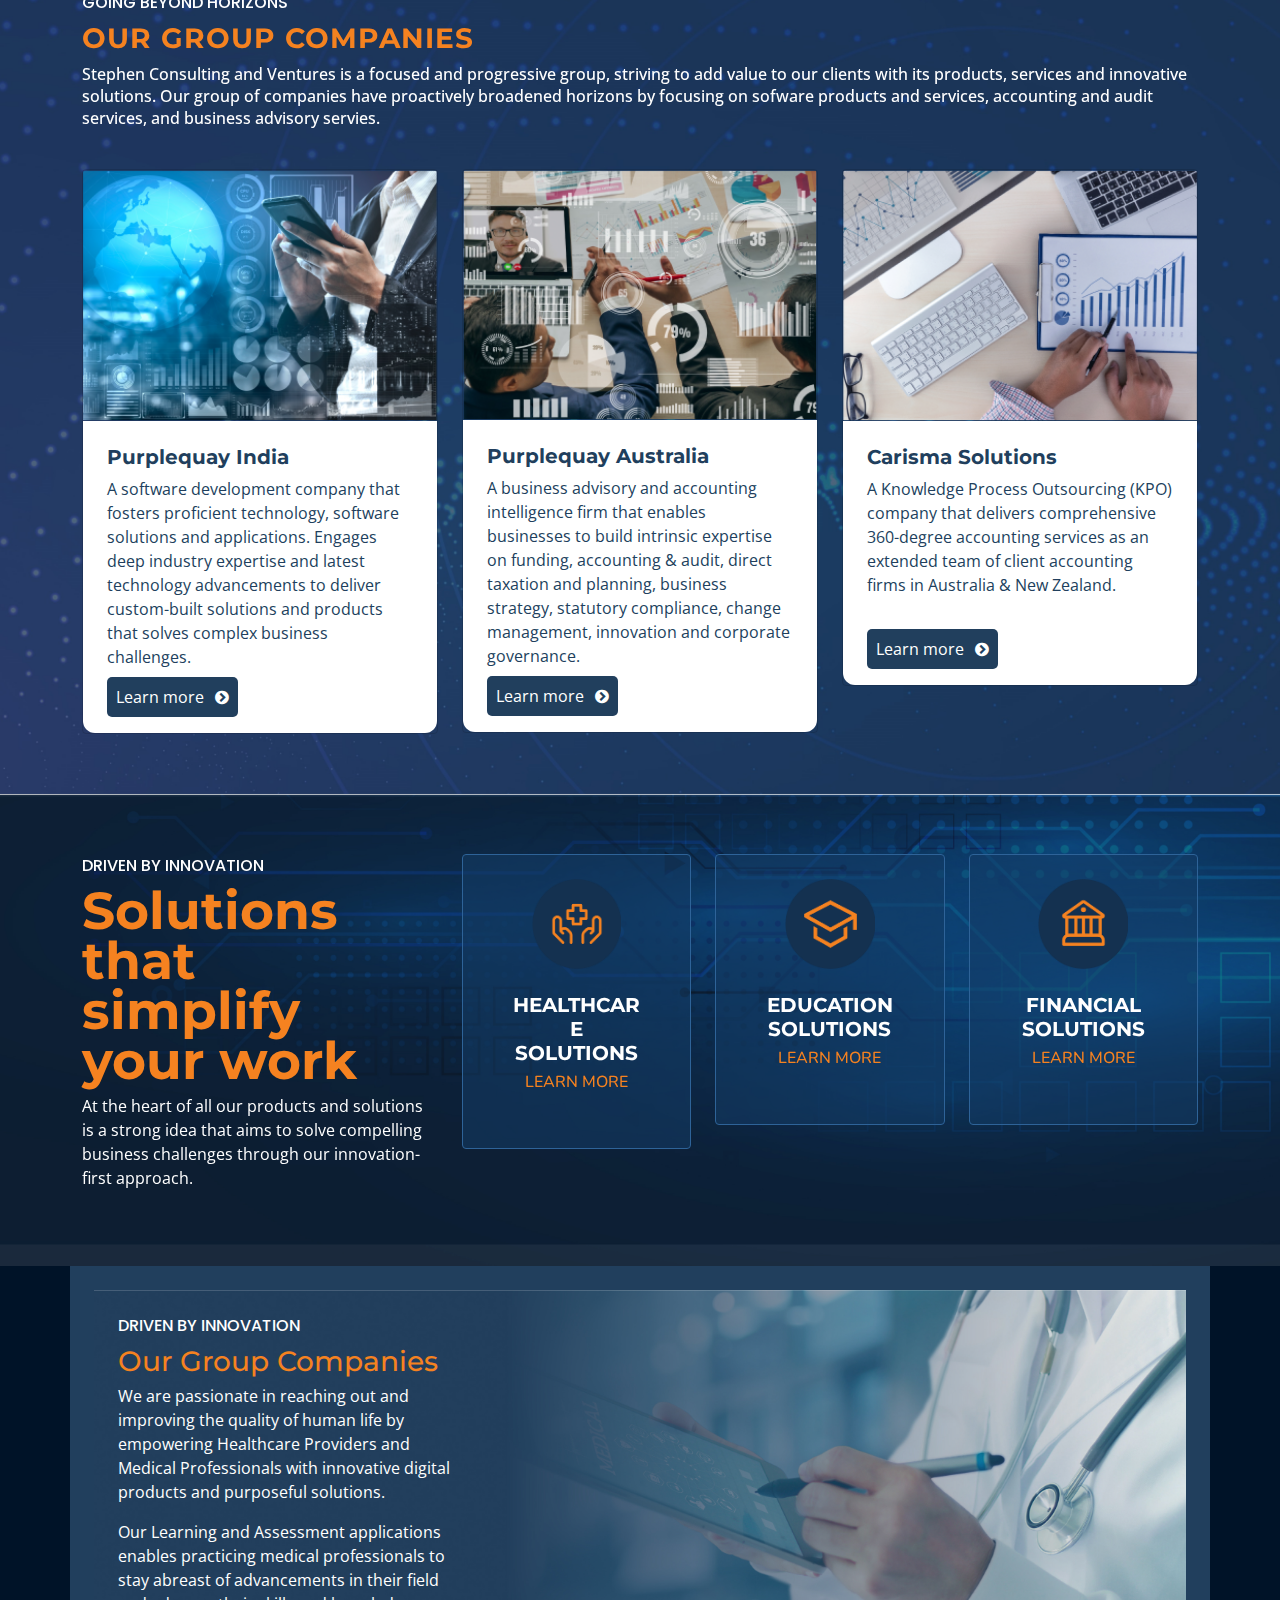
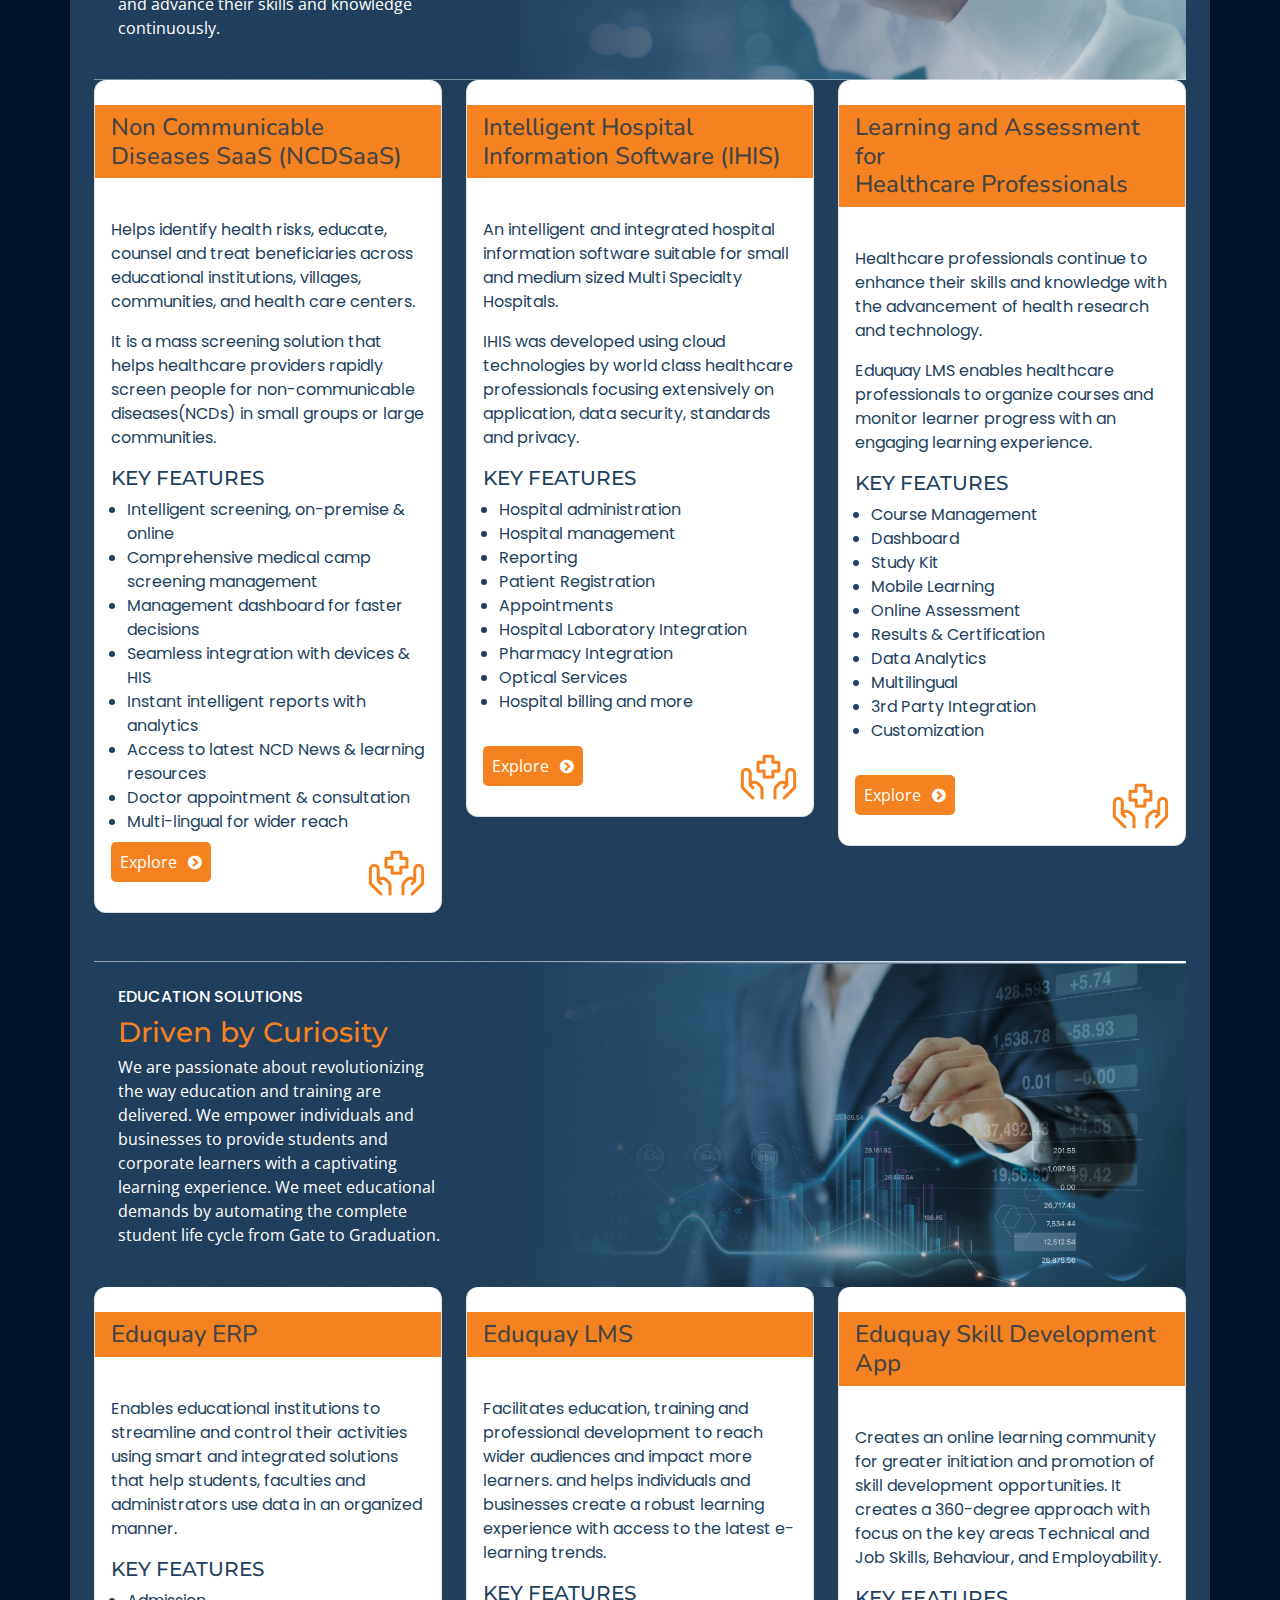
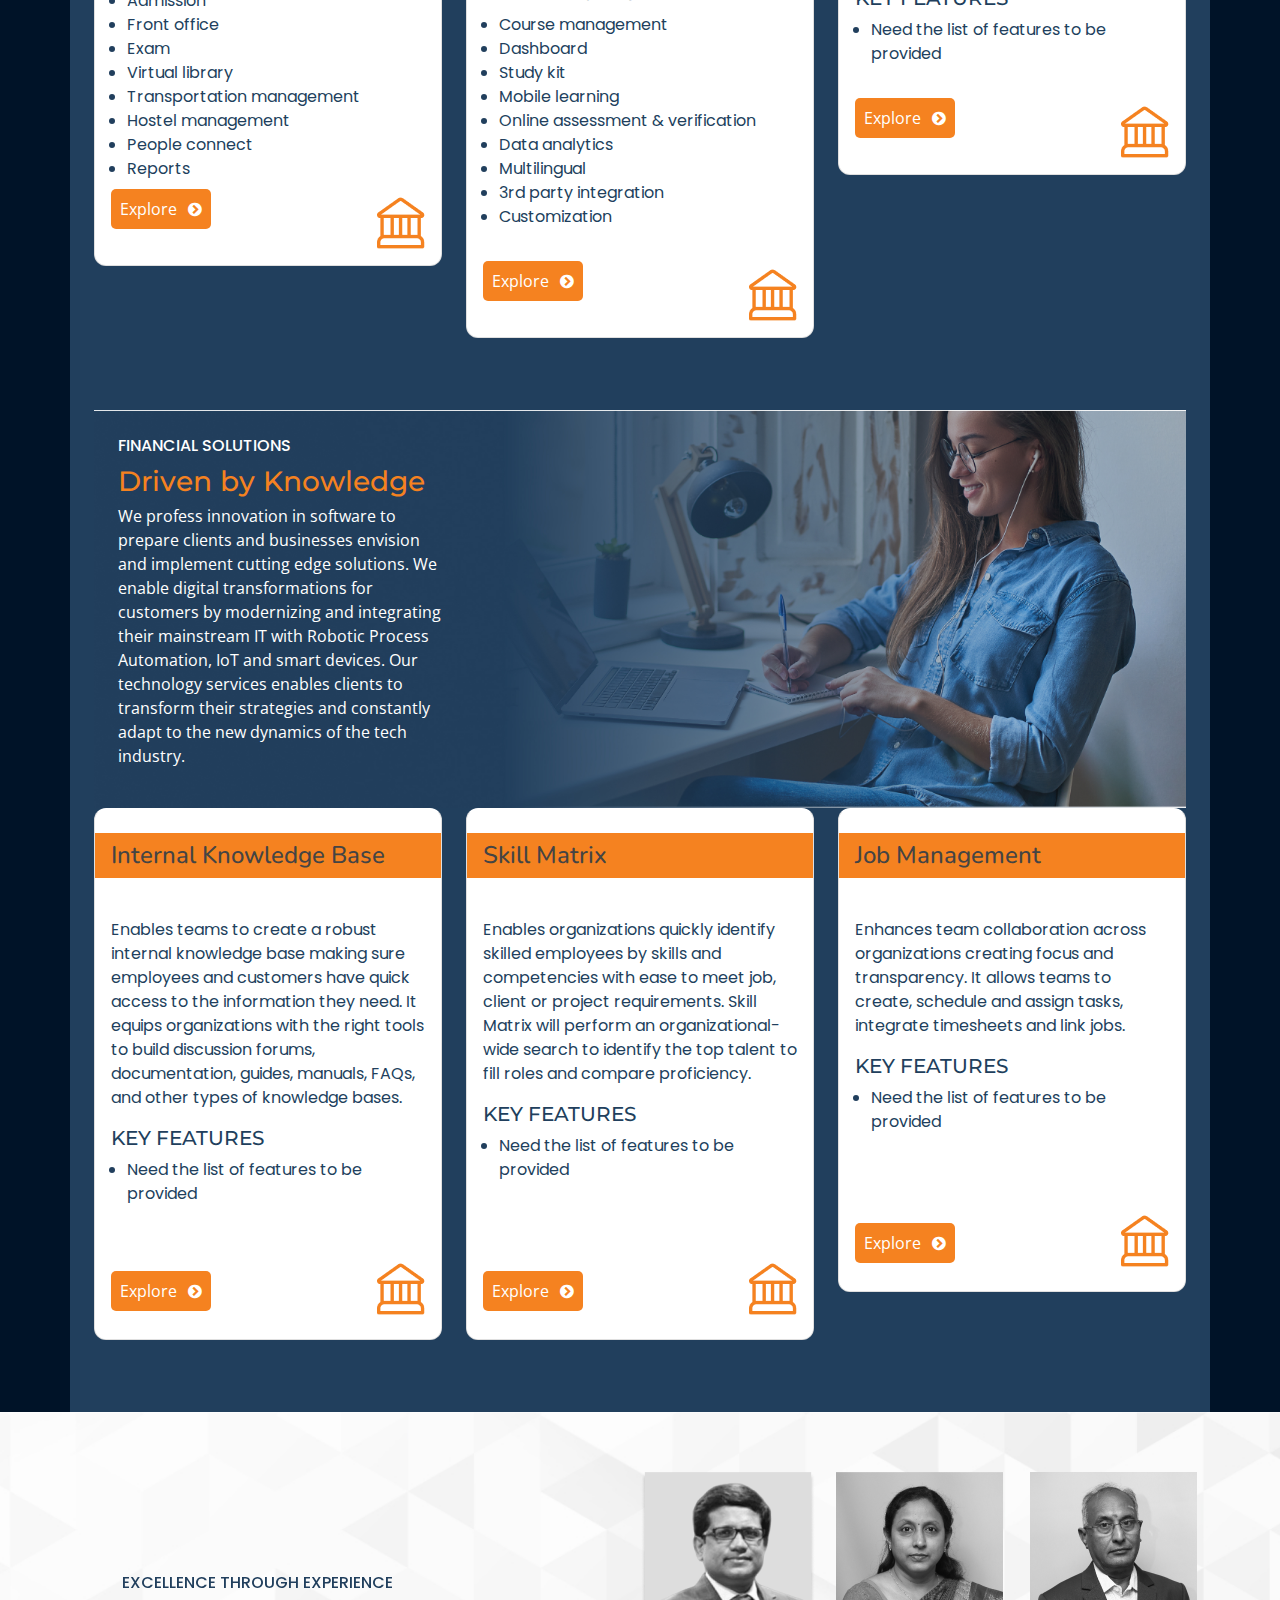
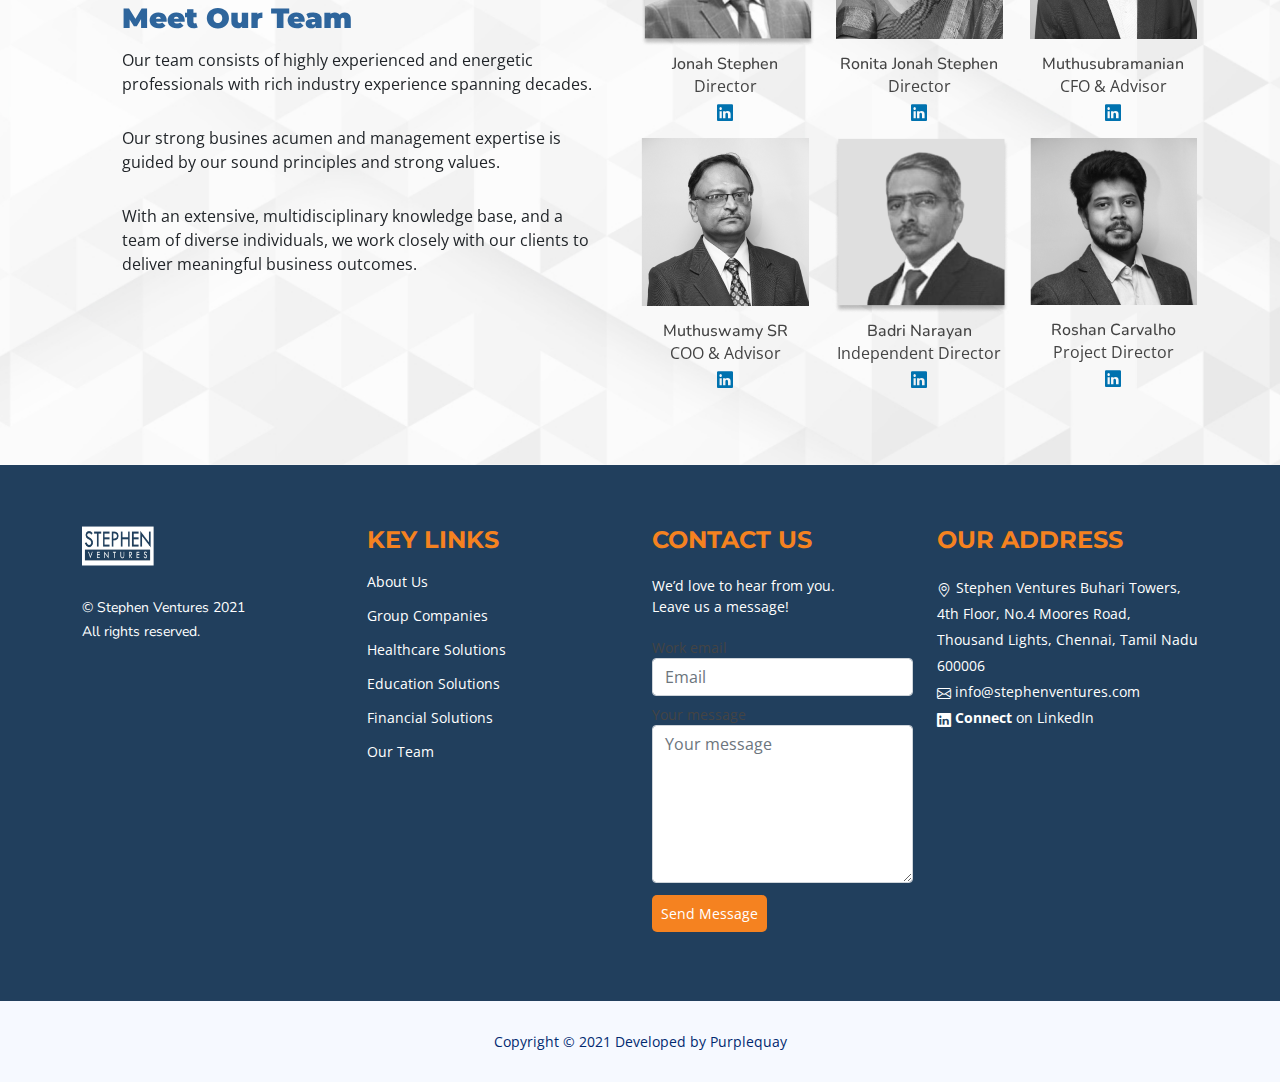
==== commit ecaf2970: "changes2" ====
--- a/index.html
+++ b/index.html
@@ -104,7 +104,7 @@
         <div class="container">
             <div class="row">
                 <div class="col-lg-6 d-flex flex-column justify-content-center">
-                    <h1 data-aos="fade-up">Bringing Ideas to Life</h1>
+                    <h1 data-aos="fade-up">Bringing Ideas to Life16</h1>
                     <h2 data-aos="fade-up" data-aos-delay="400">At Stephen Ventures, we are driven <br> by our passion to harness technology <br> to transform your ideas into <br> successful businesses.</h2>
 
 
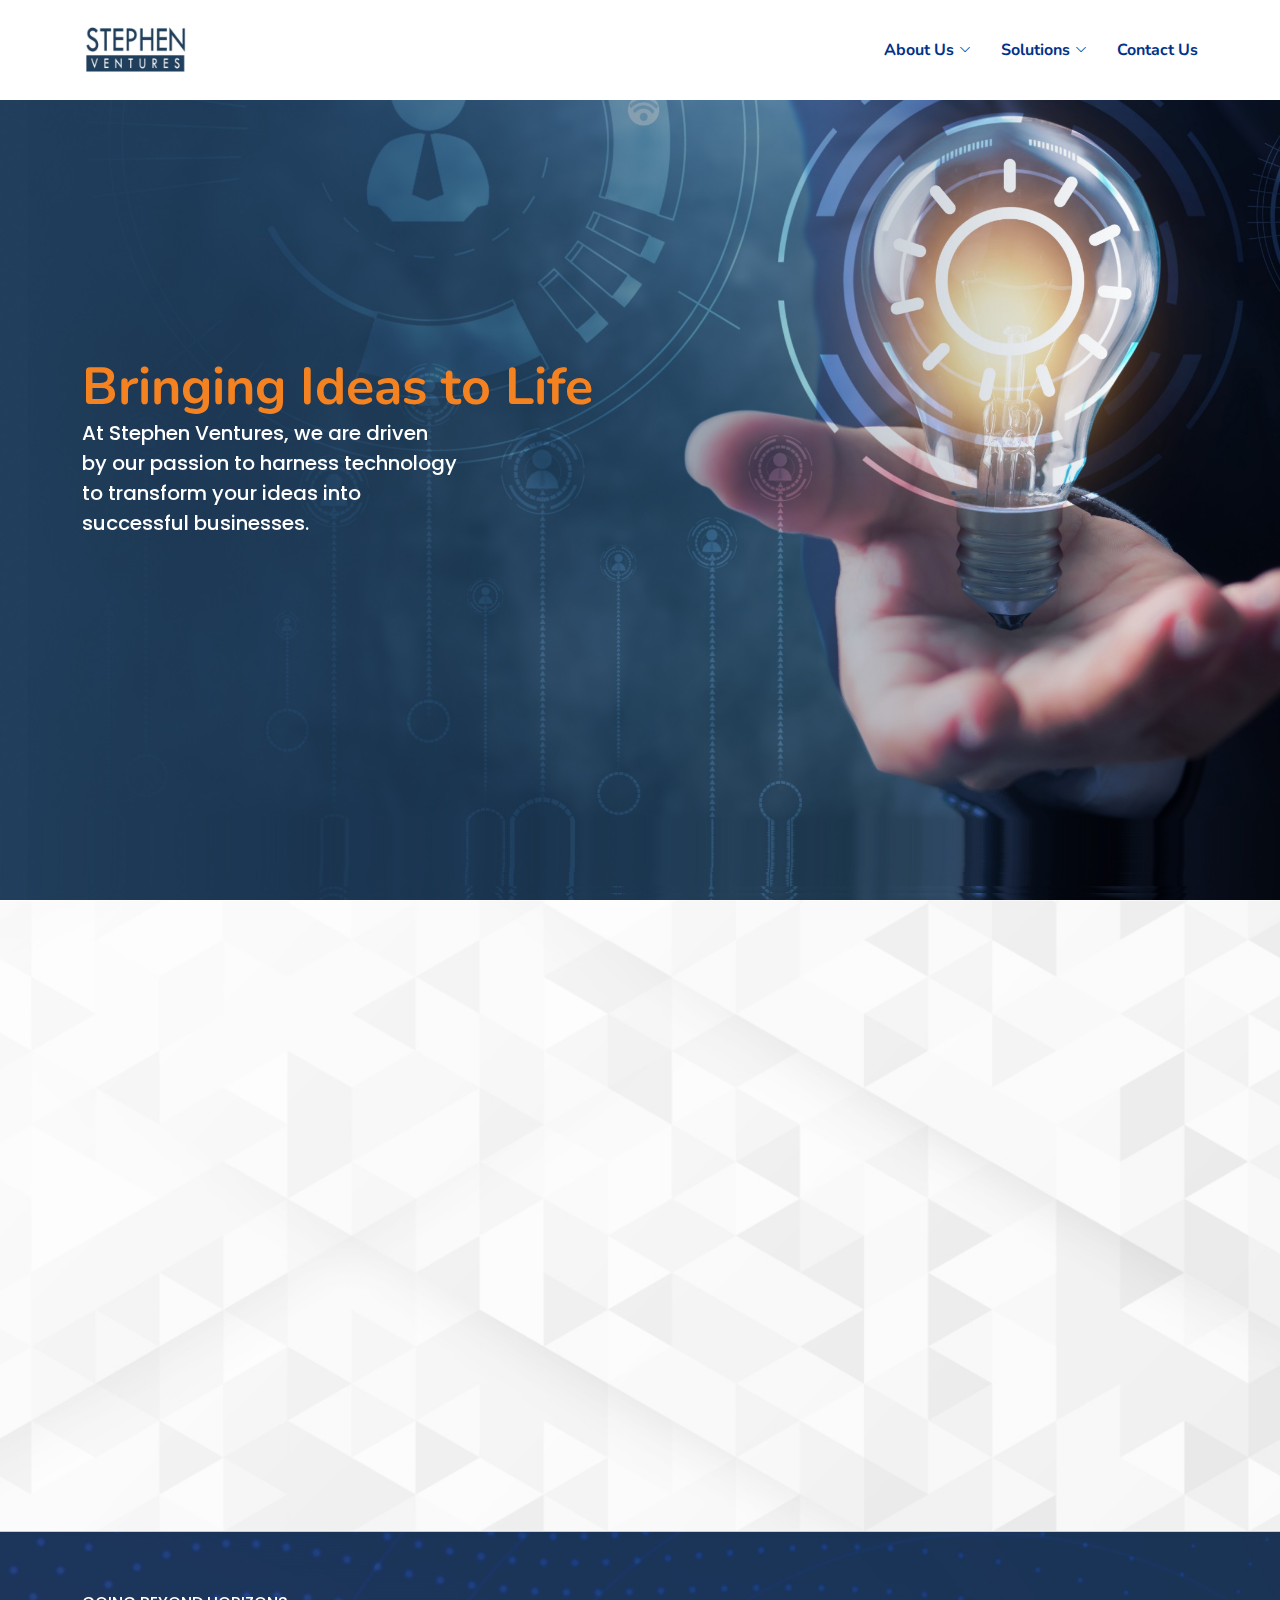
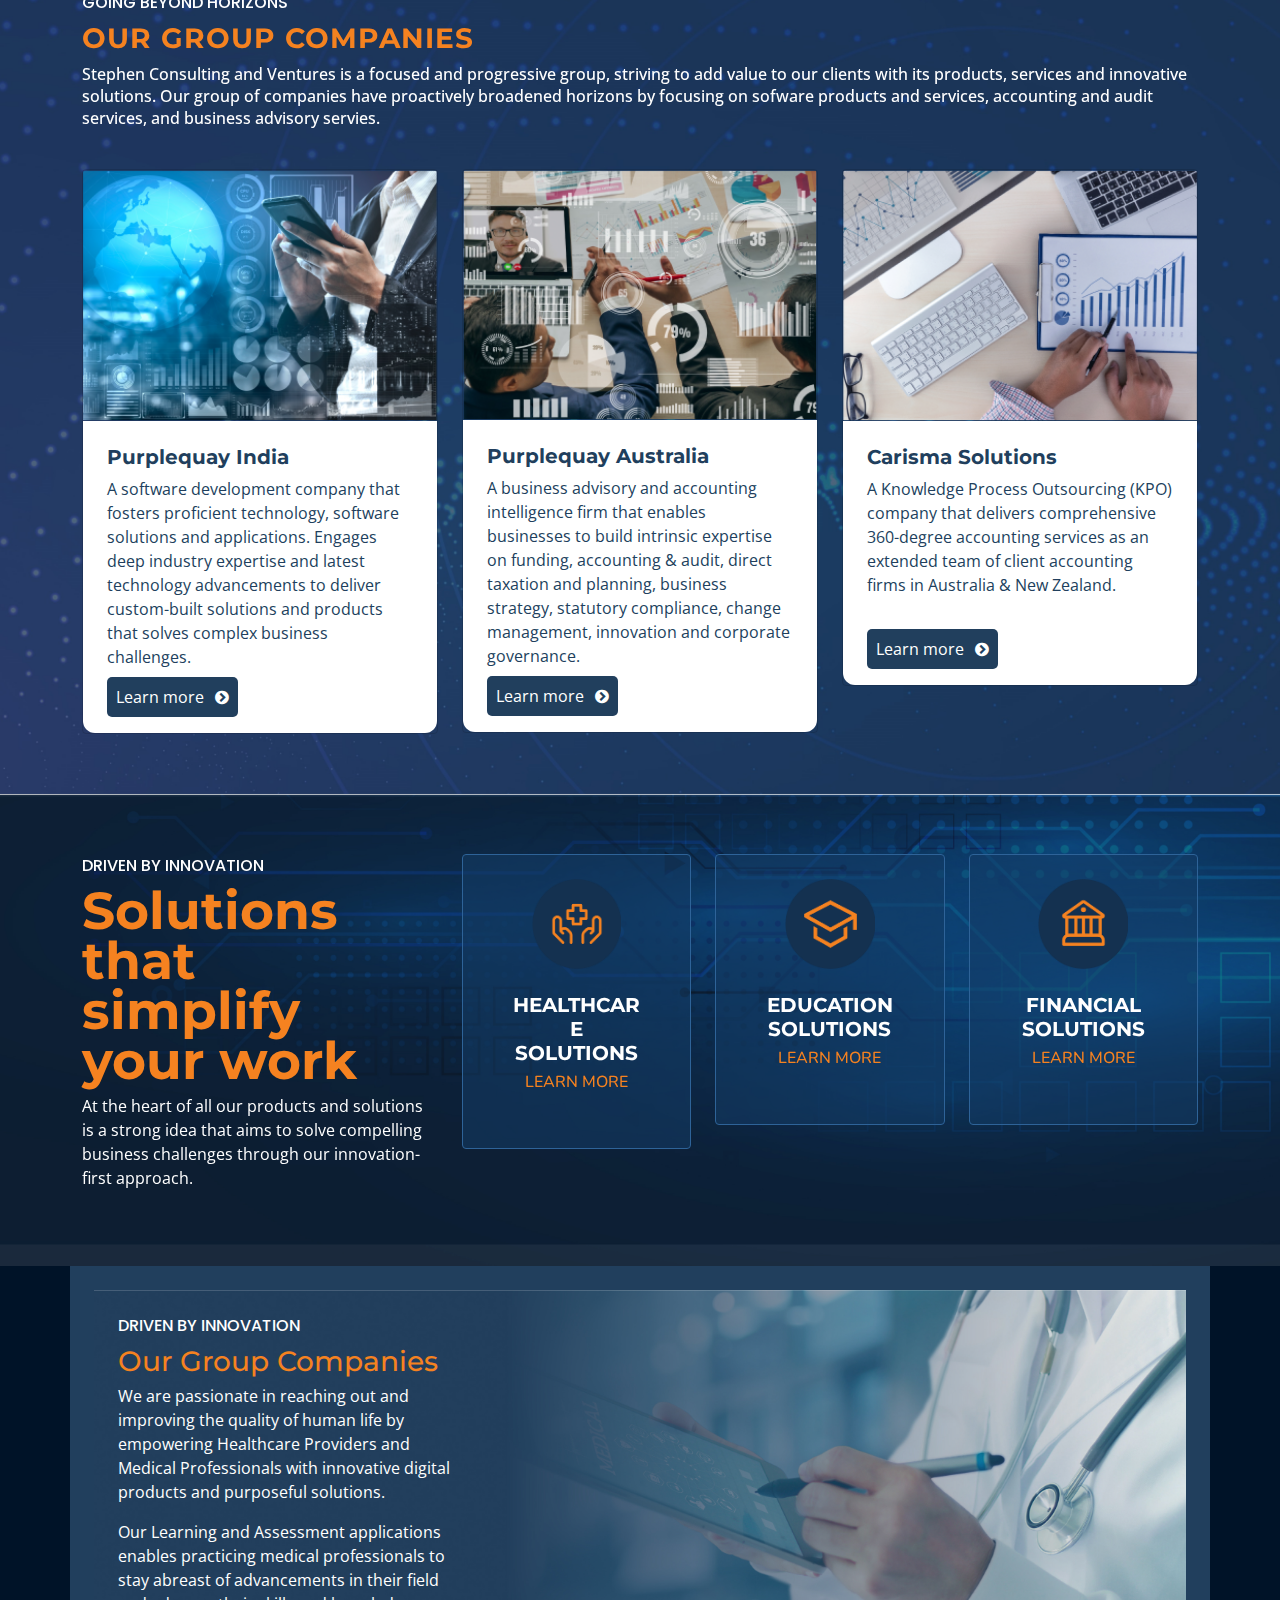
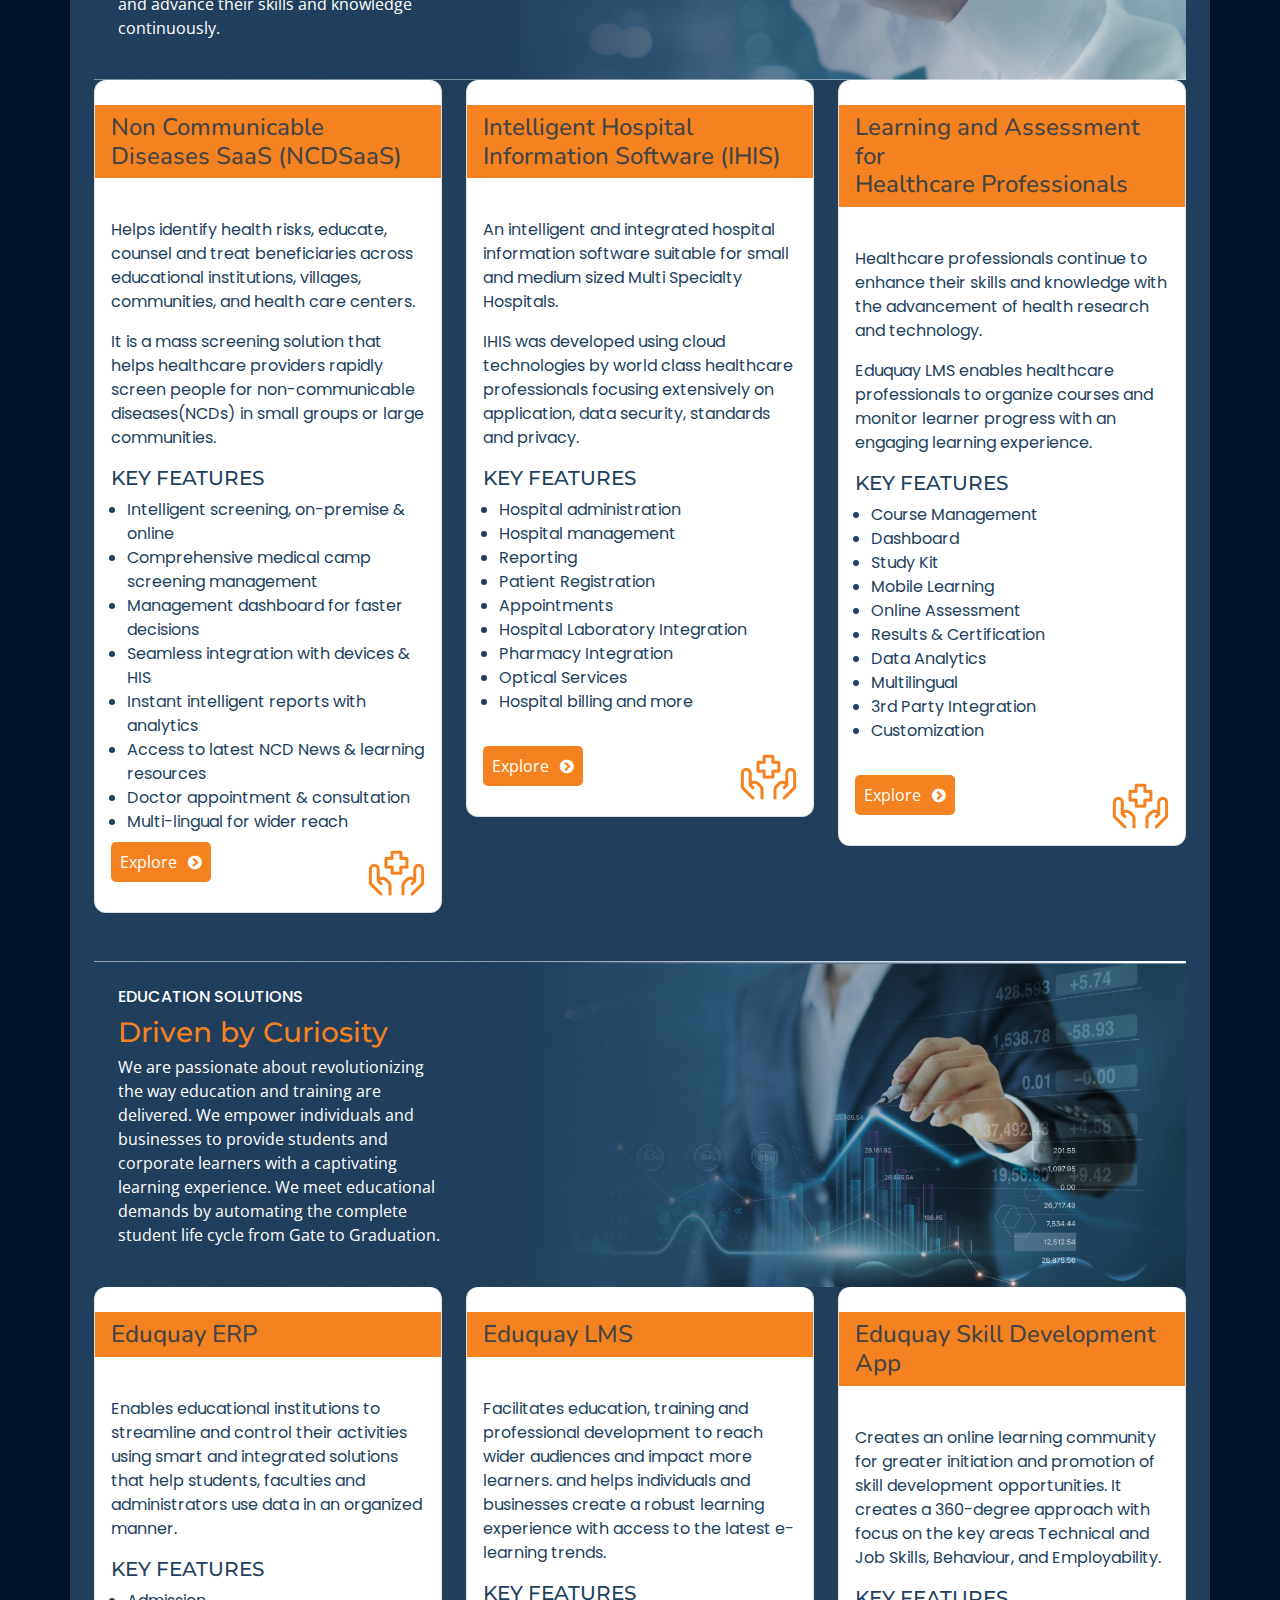
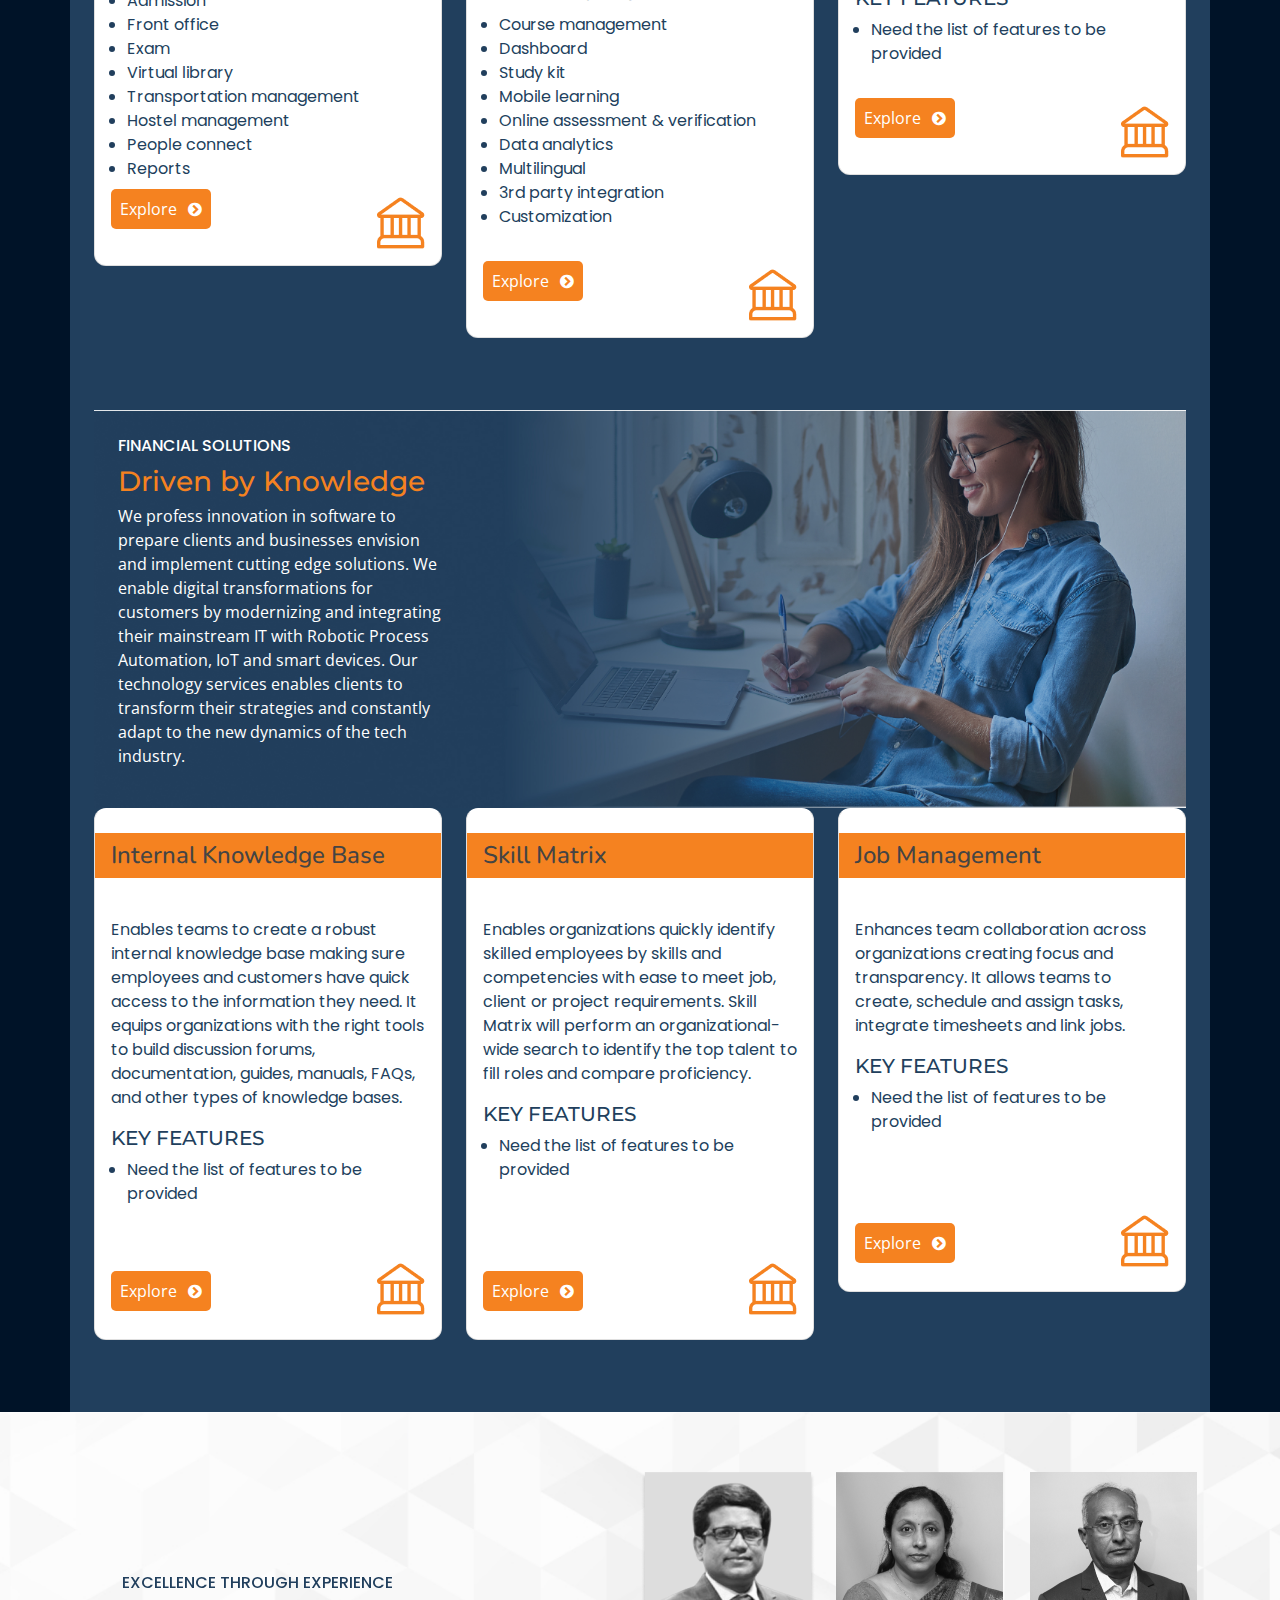
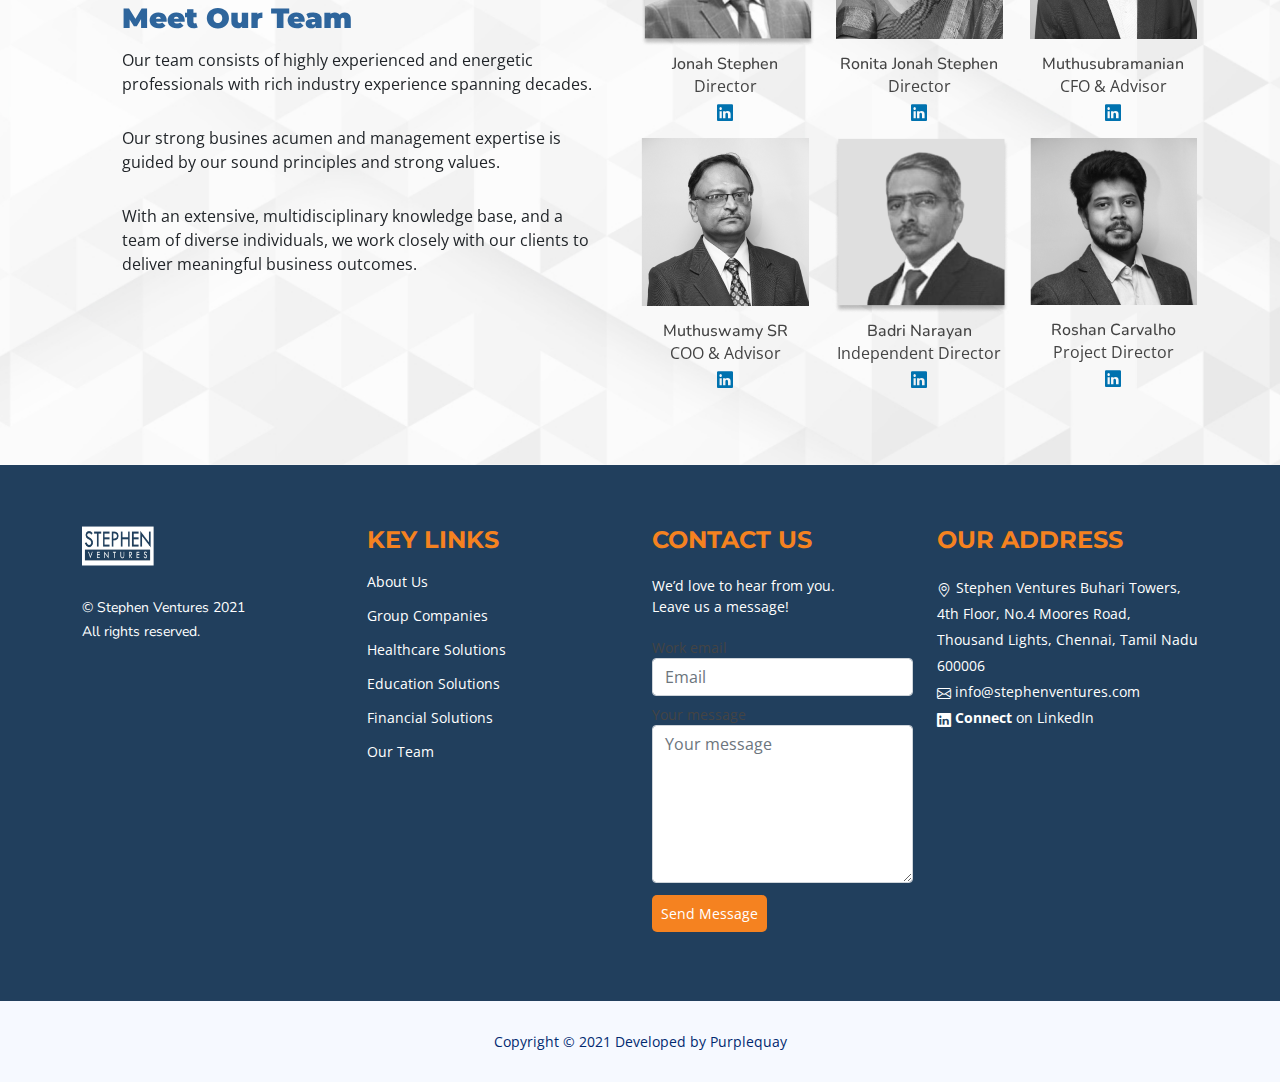
==== commit 5a07e10b: "changes2" ====
--- a/index.html
+++ b/index.html
@@ -104,7 +104,7 @@
         <div class="container">
             <div class="row">
                 <div class="col-lg-6 d-flex flex-column justify-content-center">
-                    <h1 data-aos="fade-up">Bringing Ideas to Life16</h1>
+                    <h1 data-aos="fade-up">Bringing Ideas to Life</h1>
                     <h2 data-aos="fade-up" data-aos-delay="400">At Stephen Ventures, we are driven <br> by our passion to harness technology <br> to transform your ideas into <br> successful businesses.</h2>
 
 
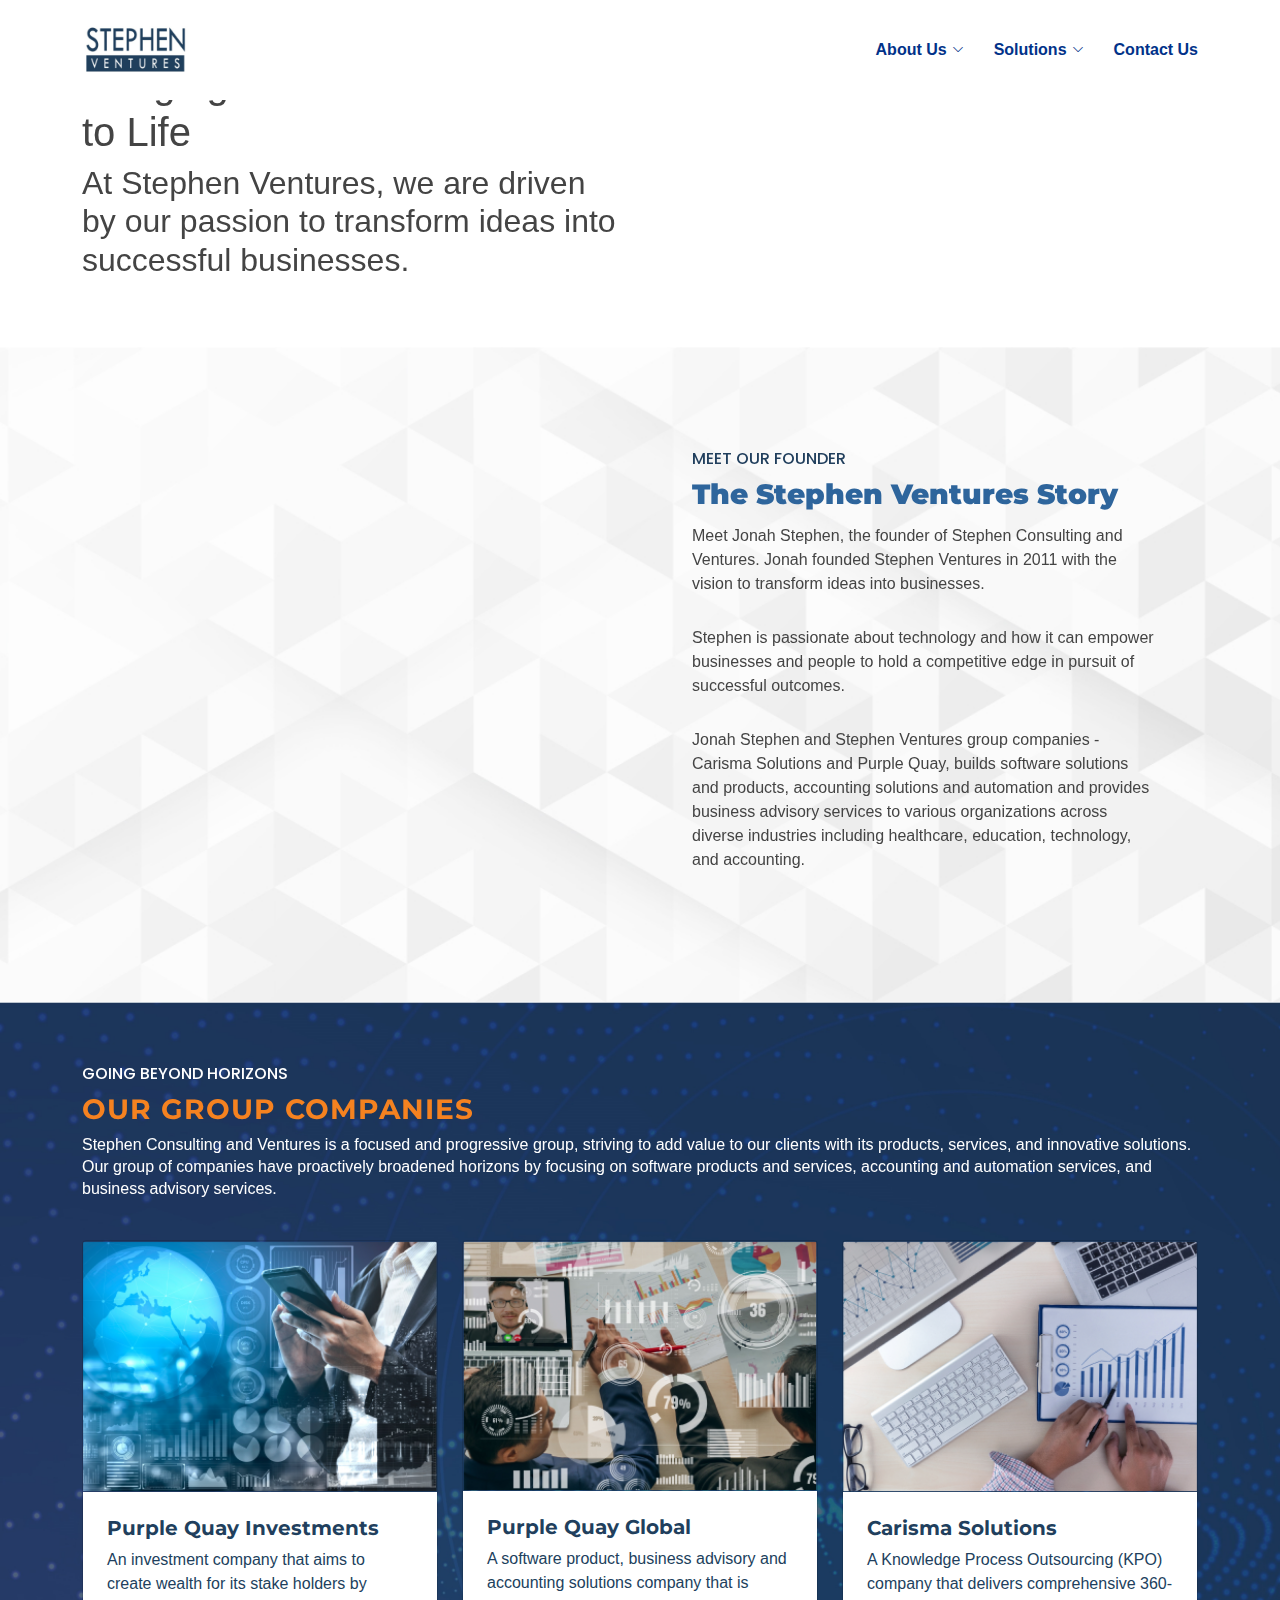
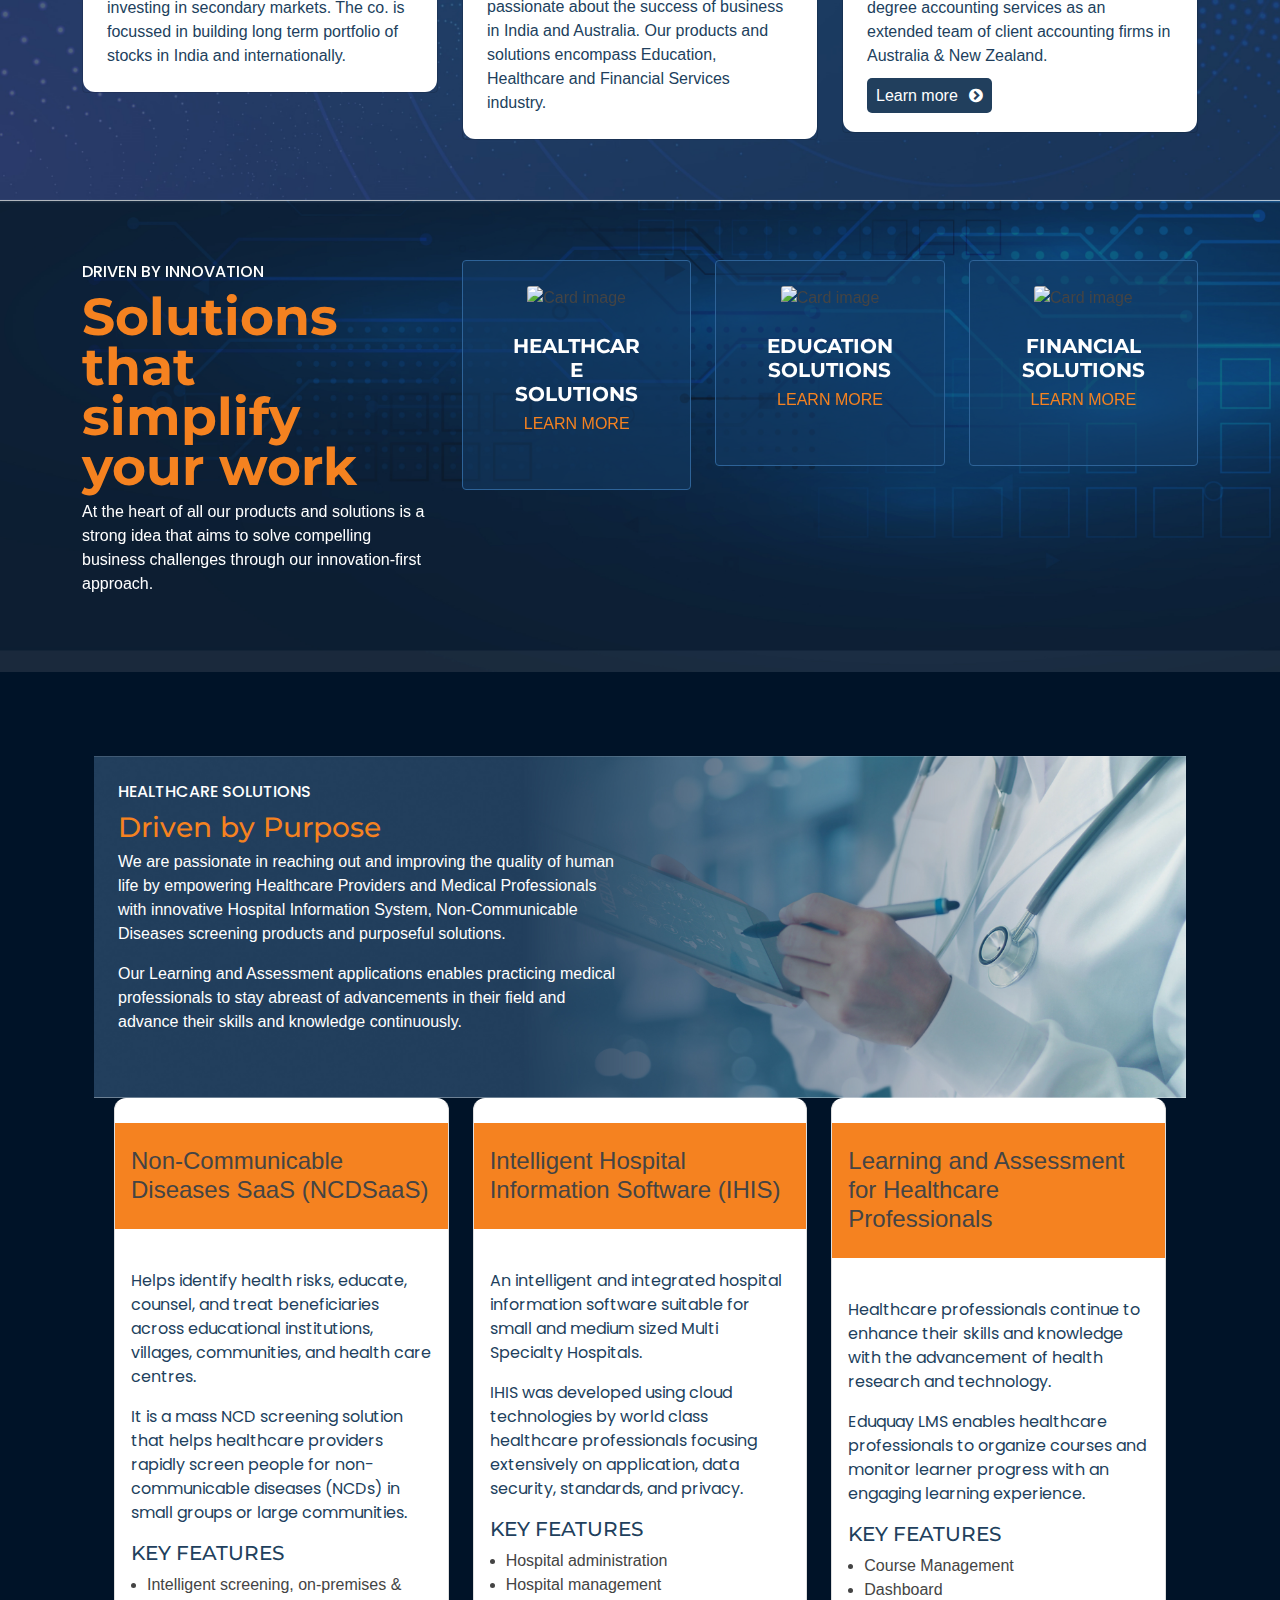
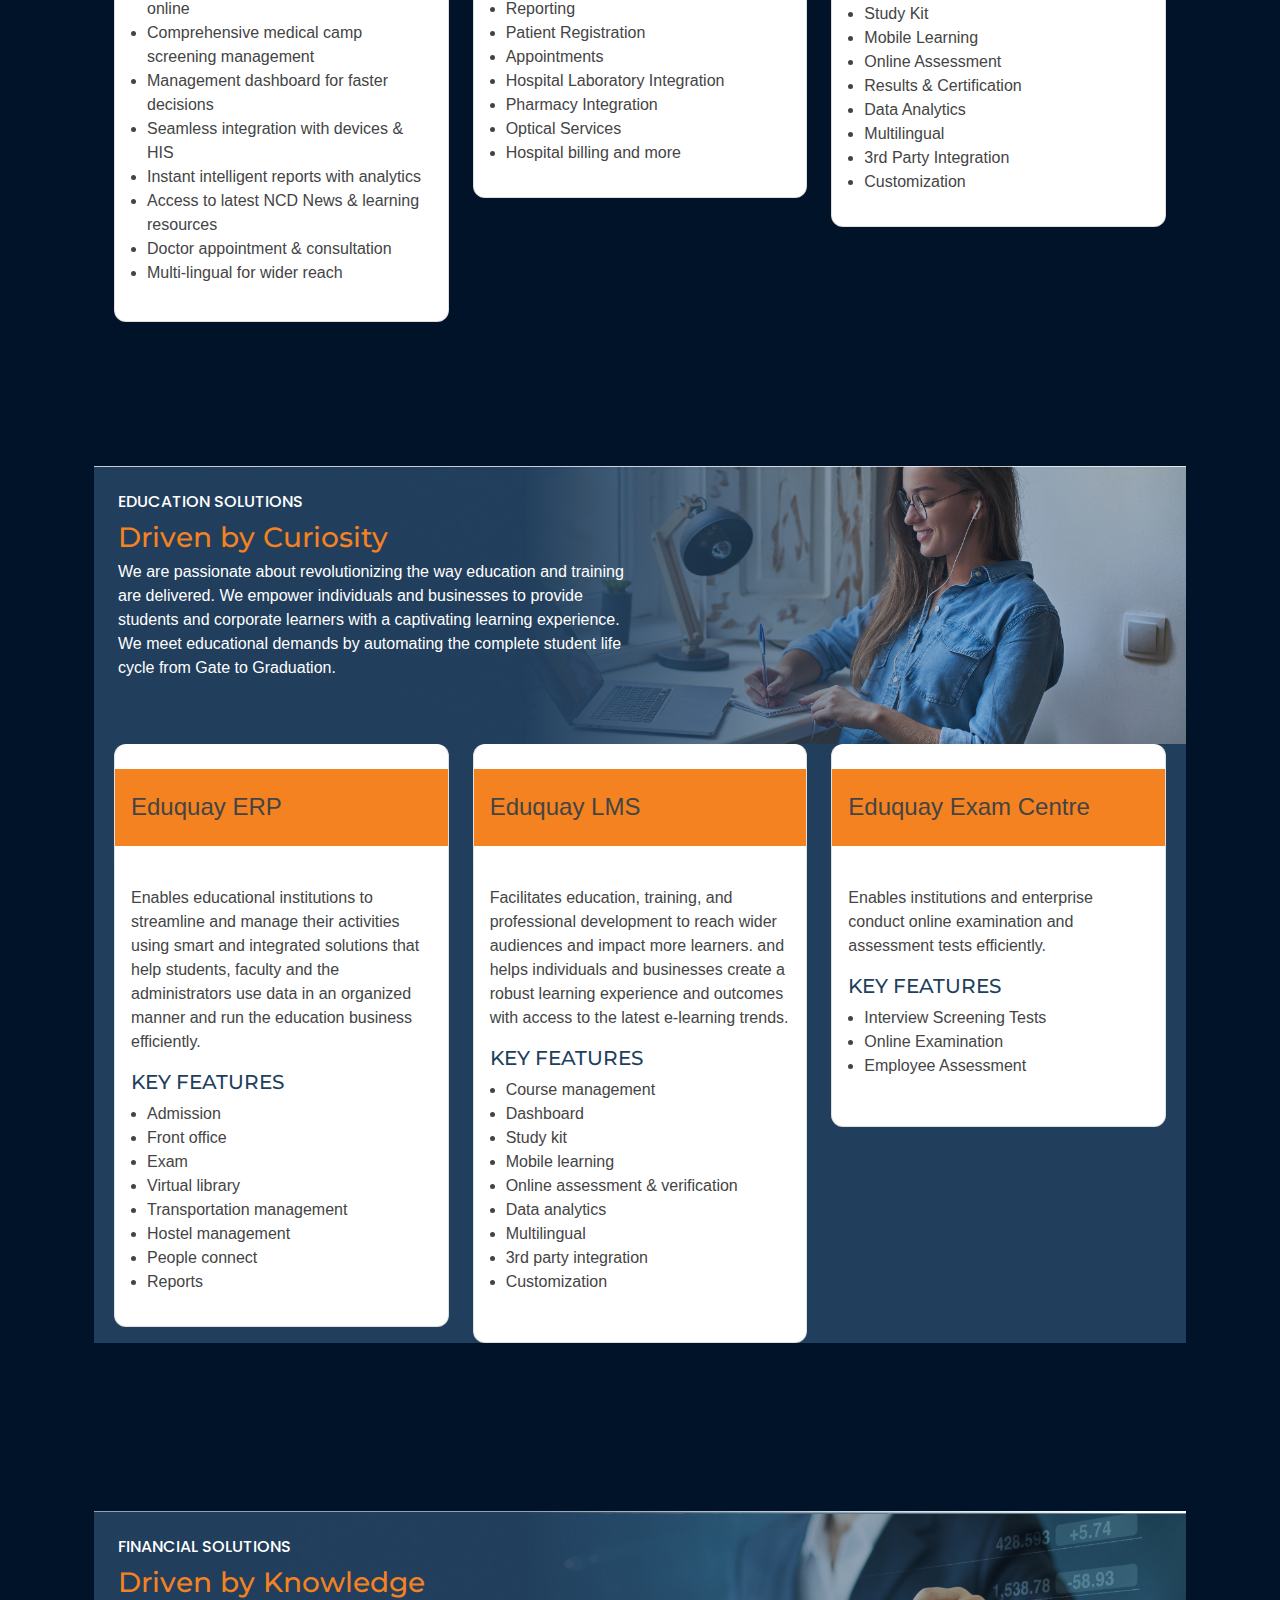
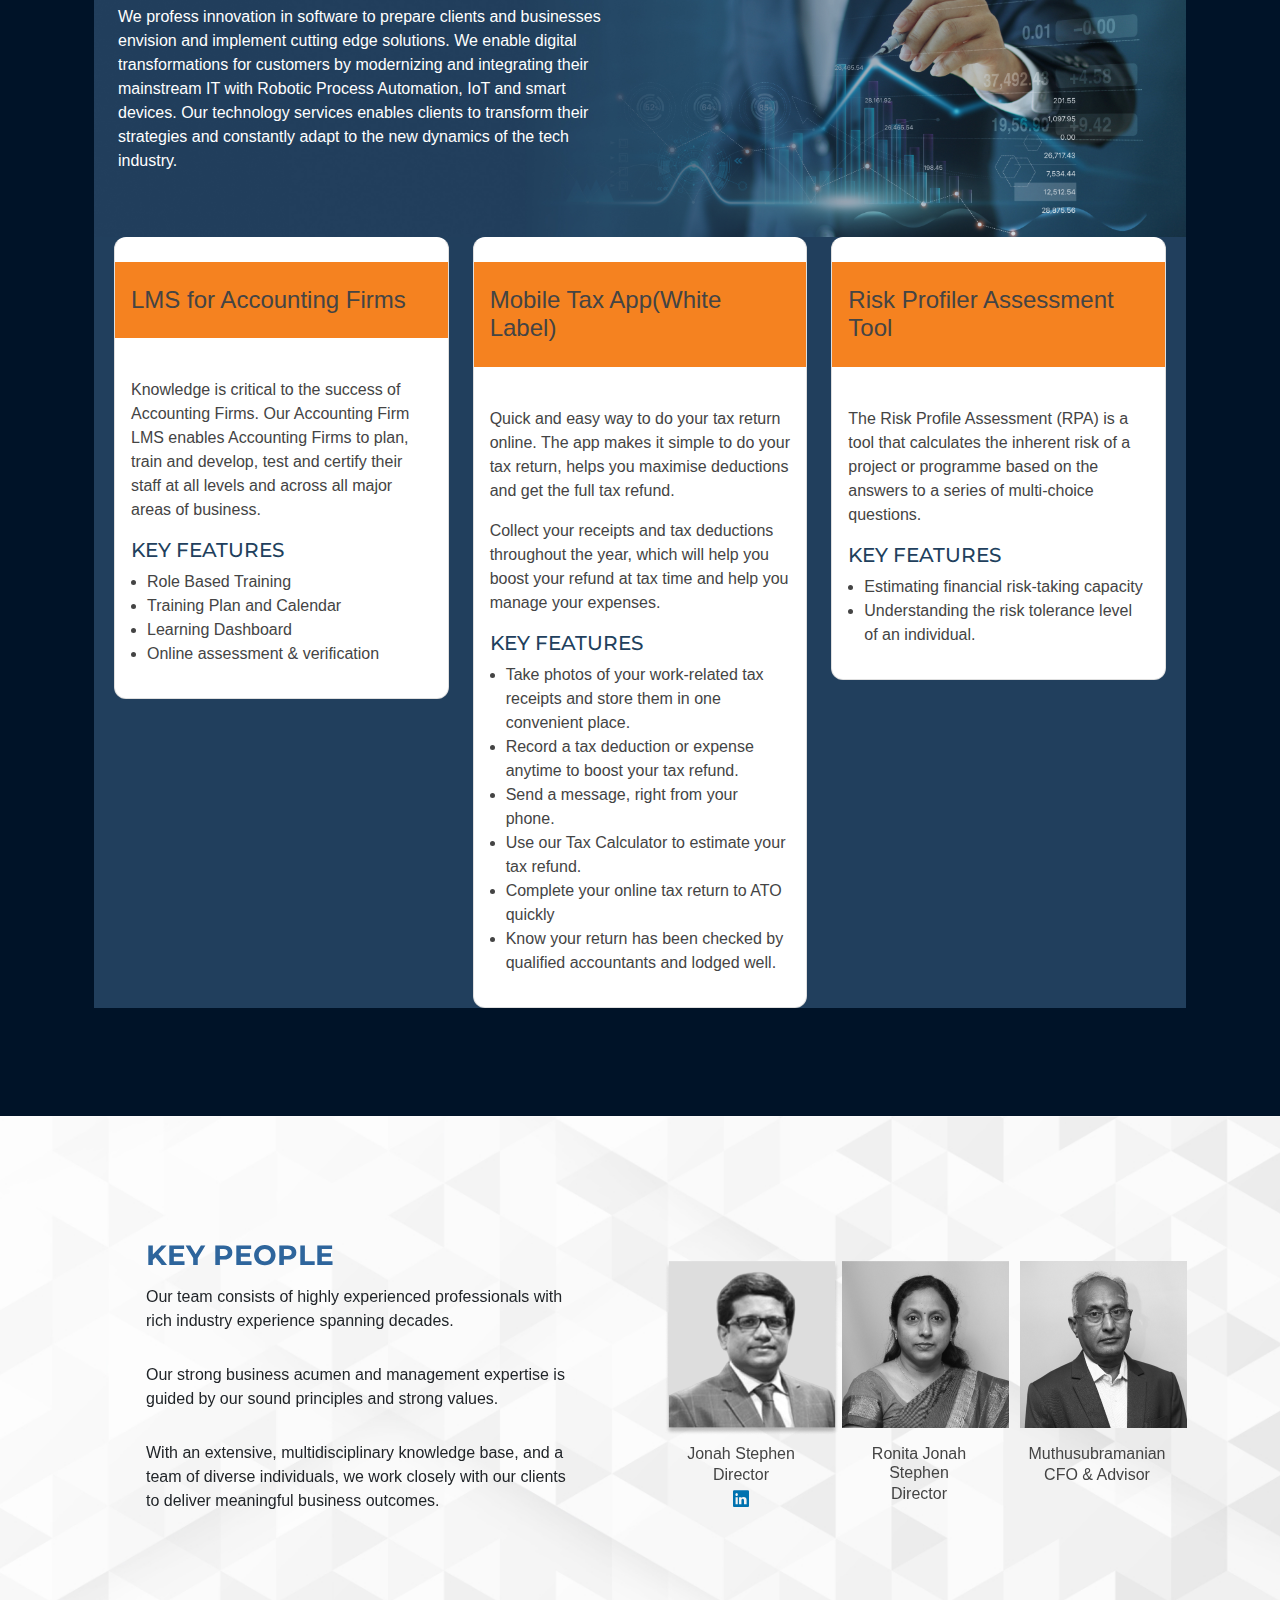
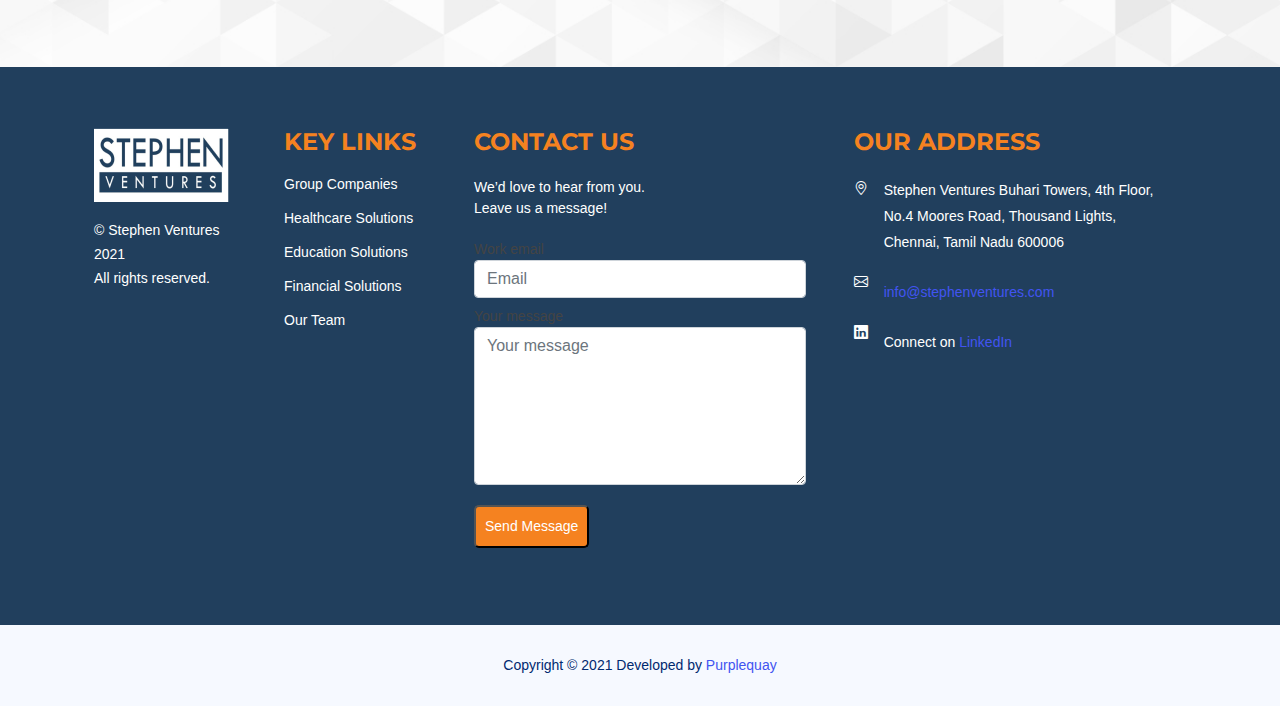
==== commit d4ab01dc: "changes1" ====
--- a/index.html
+++ b/index.html
@@ -4,24 +4,28 @@
 <head>
     <meta charset="utf-8">
     <meta content="width=device-width, initial-scale=1.0" name="viewport">
-
     <title>STEPHEN VENTURES</title>
     <meta content="" name="description">
     <meta content="" name="keywords">
     <!-- google fonts new -->
-    <link rel="preconnect" href="https://fonts.googleapis.com">
+    <!-- <link rel="preconnect" href="https://fonts.googleapis.com">
     <link rel="preconnect" href="https://fonts.gstatic.com" crossorigin>
     <link href="https://fonts.googleapis.com/css2?family=Montserrat:wght@100&display=swap" rel="stylesheet">
-    <link rel="stylesheet" href="https://cdnjs.cloudflare.com/ajax/libs/font-awesome/4.7.0/css/font-awesome.min.css">
+    <link rel="stylesheet" href="https://cdnjs.cloudflare.com/ajax/libs/font-awesome/4.7.0/css/font-awesome.min.css"> -->
     <!-- google fnts new -->
-
     <!-- Favicons -->
     <!-- <link href="assets/img/favicon.png" rel="icon"> -->
     <link href="assets/img/apple-touch-icon.png" rel="apple-touch-icon">
-
     <!-- Google Fonts -->
-    <link href="https://fonts.googleapis.com/css?family=Open+Sans:300,300i,400,400i,600,600i,700,700i|Nunito:300,300i,400,400i,600,600i,700,700i|Poppins:300,300i,400,400i,500,500i,600,600i,700,700i" rel="stylesheet">
-
+    <!-- <link rel="preconnect" href="https://fonts.googleapis.com">
+    <link rel="preconnect" href="https://fonts.gstatic.com" crossorigin>
+    <link href="https://fonts.googleapis.com/css2?family=Montserrat:wght@700&display=swap" rel="stylesheet"> -->
+    <!-- <link rel="preconnect" href="https://fonts.googleapis.com">
+    <link rel="preconnect" href="https://fonts.gstatic.com" crossorigin>
+    <link href="https://fonts.googleapis.com/css2?family=Montserrat:wght@700&family=Poppins:wght@500&display=swap" rel="stylesheet"> -->
+    <link rel="stylesheet" type="text/css" href="https://fonts.googleapis.com/css?family=Poppins" />
+    <link href='//fonts.googleapis.com/css?family=Montserrat:thin,extra-light,light,100,200,300,400,500,600,700,800' rel='stylesheet' type='text/css'>
+    <link href='http://fonts.googleapis.com/css?family=Lato:400,700,100,200,300,500,600,800' rel='stylesheet' type='text/css'>
     <!-- Vendor CSS Files -->
     <link href="assets/vendor/bootstrap/css/bootstrap.min.css" rel="stylesheet">
     <link href="assets/vendor/bootstrap-icons/bootstrap-icons.css" rel="stylesheet">
@@ -29,37 +33,19 @@
     <link href="assets/vendor/remixicon/remixicon.css" rel="stylesheet">
     <link href="assets/vendor/swiper/swiper-bundle.min.css" rel="stylesheet">
     <link href="assets/vendor/glightbox/css/glightbox.min.css" rel="stylesheet">
-
-
-
+    <link rel="stylesheet" href="https://cdnjs.cloudflare.com/ajax/libs/font-awesome/4.7.0/css/font-awesome.min.css">
     <!-- Template Main CSS File -->
     <link href="assets/css/style.css" rel="stylesheet">
 
-    <!-- =======================================================
-  * Template Name: FlexStart - v1.1.0
-  * Template URL: https://bootstrapmade.com/flexstart-bootstrap-startup-template/
-  * Author: BootstrapMade.com
-  * License: https://bootstrapmade.com/license/
-  ======================================================== -->
-    <style>
-        .footer-textcolor {
-            color: #012970;
-        }
-    </style>
-
 </head>
 
 <body>
-
     <!-- ======= Header ======= -->
     <header id="header" class="header fixed-top bg-white">
         <div class="container-fluid container-xl d-flex align-items-center justify-content-between">
-
             <a href="index.html" class="logo d-flex align-items-center">
-                <img src="./assets/images/SVLogo 1.png" alt="">
-
+                <img src="./assets/images/SVLogo 1.png" alt="logo">
             </a>
-
             <nav id="navbar" class="navbar">
                 <ul>
                     <!-- <li><a class="nav-link scrollto active" href="#hero">Home</a></li>
@@ -71,20 +57,20 @@
                     <li><a href="blog.html">Blog</a></li> -->
                     <li class="dropdown"><a href="#"><span>About Us</span> <i class="bi bi-chevron-down"></i></a>
                         <ul>
-                            <li class="menu-text-blue"><a href="#">Our Founder</a></li>
-                            <l class="menu-text-blue" i>
-                                <a href="#">Group Companies</a>
-                    </li>
-                    <li class="menu-text-blue">
-                        <a href="#">Our Team</a>
-                    </li>
-                    </ul>
+                            <li class="menu-text-blue"><a href="#ourfounder">Our Founder</a></li>
+                            <li class="menu-text-blue">
+                                <a href="#groupcompanies">Group Companies</a>
+                            </li>
+                            <li class="menu-text-blue">
+                                <a href="#ourteam">Our Team</a>
+                            </li>
+                        </ul>
                     </li>
                     <li class="dropdown"><a href="#"><span>Solutions</span> <i class="bi bi-chevron-down"></i></a>
                         <ul>
-                            <li class="menu-text-blue"><a href="#">Healthcare </a></li>
-                            <li class="menu-text-blue"><a href="#">Education </a></li>
-                            <li class="menu-text-blue"><a href="#">Financial</a></li>
+                            <li class="menu-text-blue"><a href="#healthcare">Healthcare </a></li>
+                            <li class="menu-text-blue"><a href="#education">Education </a></li>
+                            <li class="menu-text-blue"><a href="#financial">Financial</a></li>
                         </ul>
                     </li>
                     <li><a class="nav-link scrollto" href="#contact">Contact Us</a></li>
@@ -93,179 +79,170 @@
                 <i class="bi bi-list mobile-nav-toggle"></i>
             </nav>
             <!-- .navbar -->
-
         </div>
     </header>
     <!-- End Header -->
-
     <!-- ======= Hero Section ======= -->
-    <section id="hero" class="hero d-flex align-items-center">
-
+    <section class="tab-content section1">
+        <!-- <div class="container">
+            <div class="row">
+                <div class="col-lg-6 d-flex flex-column justify-content-center">
+                    <h1 data-aos="fade-up" class="baner-header1">Bringing Ideas <br> to Life</h1>
+                    <h2 data-aos="fade-up" class="banner-header2" data-aos-delay="400">At Stephen Ventures, we are driven <br> by our passion to transform ideas into <br> successful businesses.</h2>
+                </div>
+            </div>
+        </div> -->
+
+
+        <div id="background" class="d-flex align-items-center">
+            <div class="container">
+                <div class="row">
+                    <div class="col-lg-6 d-flex flex-column justify-content-center">
+                        <h1 data-aos="fade-up" class="baner-header1 aos-init aos-animate">Bringing Ideas <br> to Life</h1>
+                        <h2 data-aos="fade-up" class="banner-header2 aos-init aos-animate" data-aos-delay="400">At Stephen Ventures, we are driven <br> by our passion to transform ideas into <br> successful businesses.</h2>
+                    </div>
+                </div>
+            </div>
+        </div>
+    </section>
+
+    <!-- <div class="banner d-flex align-items-center">
         <div class="container">
             <div class="row">
                 <div class="col-lg-6 d-flex flex-column justify-content-center">
-                    <h1 data-aos="fade-up">Bringing Ideas to Life</h1>
-                    <h2 data-aos="fade-up" data-aos-delay="400">At Stephen Ventures, we are driven <br> by our passion to harness technology <br> to transform your ideas into <br> successful businesses.</h2>
-
-
+                    <h1 data-aos="fade-up" class="baner-header1">Bringing Ideas <br> to Life</h1>
+                    <h2 data-aos="fade-up" class="banner-header2" data-aos-delay="400">At Stephen Ventures, we are driven <br> by our passion to transform ideas into <br> successful businesses.</h2>
                 </div>
-                <!-- <div class="col-lg-6 hero-img" data-aos="zoom-out" data-aos-delay="200">
-                    <img src="assets/img/hero-img.png" class="img-fluid" alt="">
-                </div> -->
             </div>
         </div>
-
-    </section>
+    </div> -->
     <!-- End Hero -->
-
     <main id="main">
         <!-- ======= About Section ======= -->
-        <section id="about" class="about stephen-story-bg">
-
+        <section id="ourfounder" class="about stephen-story-bg">
             <div class="container" data-aos="fade-up">
-                <div class="row gx-0">
-                    <div class="col-lg-6 d-flex align-items-center" data-aos="zoom-out" data-aos-delay="200">
+                <div class="row">
+                    <div class="col-lg-6 mt-1 align-items-center" data-aos="zoom-out" data-aos-delay="200">
                         <!-- <img src="assets/img/whyus.jpg" class="img-fluid" alt=""> -->
-                        <!-- <iframe width="650" height="370" src="https://www.youtube.com/watch?v=sizBesMspec">
-                        </iframe> -->
-
-                        <iframe width="650" height="370" src="https://www.youtube.com/watch?v=sizBesMspec">
-                        </iframe>
-                    </div>
-
-                    <div class="col-lg-6 d-flex flex-column justify-content-center" data-aos="fade-up" data-aos-delay="200">
+                        <iframe width="100%" height="400" src="https://www.youtube.com/embed/sizBesMspec" title="YouTube video player" frameborder="0" allow="" allowfullscreen></iframe>
+                    </div>
+                    <div class="col-lg-6 justify-content-center" data-aos="fade-up" data-aos-delay="200">
                         <div class="content">
                             <!-- <h3>Who We Are</h3> -->
                             <h5 class="meetourfounder">MEET OUR FOUNDER</h5>
                             <h2 class="stephon-story"><b> The Stephen Ventures Story </b></h2>
-                            <p class="text-justify text-dark">
-                                Meet Jonah Stephen, the founder of Stephen Consulting and Ventures. Jonah founded Stephen Ventures in 2006 with the vision to transform ideas into businesses.
+                            <p class="text-justify text-p">
+                                Meet Jonah Stephen, the founder of Stephen Consulting and Ventures. Jonah founded Stephen Ventures in 2011 with the vision to transform ideas into businesses.
                             </p>
-                            <p class="text-justify text-dark">
-                                Jonah is passionate about technology and how it can empower businesses and people to hold a competitive edge in pursuit of successful outcomes.
+                            <p class="text-justify text-p">
+                                Stephen is passionate about technology and how it can empower businesses and people to hold a competitive edge in pursuit of successful outcomes.
                             </p>
-                            <p class="text-justify text-dark">
-                                SV’s subsidiary companies - Carisma Solutions and PurpleQuay, builds software solutions and products, and provides business advisory services to various organizatons across diverse industries including healthcare, education, technology and accounting.
+                            <p class="text-justify text-p">
+                                Jonah Stephen and Stephen Ventures group companies - Carisma Solutions and Purple Quay, builds software solutions and products, accounting solutions and automation and provides business advisory services to various organizations across diverse industries
+                                including healthcare, education, technology, and accounting.
                             </p>
-
-
-
-                        </div>
-                    </div>
-
-
-
+                        </div>
+                    </div>
                 </div>
             </div>
-
         </section>
         <!-- End About Section -->
-
-
         <!-- ======= Recent Blog Posts Section ======= -->
-        <section id="recent-blog-posts" class="recent-blog-posts Groupcompanies">
+        <section id="groupcompanies" class="recent-blog-posts Groupcompanies">
             <div class="container aos-init aos-animate" data-aos="fade-up">
                 <header class="section-header">
                     <h4 class="heyond-horizons">GOING BEYOND HORIZONS</h4>
                     <h2 class="recent-posts">Our Group Companies</h2>
-                    <p class="text-white">Stephen Consulting and Ventures is a focused and progressive group, striving to add value to our clients with its products, services and innovative solutions. Our group of companies have proactively broadened horizons by focusing on
-                        sofware products and services, accounting and audit services, and business advisory servies.</p>
+                    <p class="text-white ourgroup-p">Stephen Consulting and Ventures is a focused and progressive group, striving to add value to our clients with its products, services, and innovative solutions. Our group of companies have proactively broadened horizons by focusing
+                        on software products and services, accounting and automation services, and business advisory services. </p>
                 </header>
-
                 <div class="row">
-                    <div class="col-lg-4">
+                    <div class="col-lg-4 card-mob-view">
                         <div class="card">
                             <img class="card-img-top" src="./assets/images/pq-ind.png" alt="Card image" style="width:100%">
                             <div class="card-body text-justify p-4 border-bottom-r bg-white">
-                                <h2 class="card-header1">Purplequay India</h2>
-                                <p class="card-text">A software development company that fosters proficient technology, software solutions and applications. Engages deep industry expertise and latest technology advancements to deliver custom-built solutions and products that
-                                    solves complex business challenges.</p>
-                                <a href="#" class="readmore stretched-link mt-auto">
+                                <h2 class="card-header1">Purple Quay Investments</h2>
+                                <p class="card-text height-bott">An investment company that aims to create wealth for its stake holders by investing in secondary markets. The co. is focussed in building long term portfolio of stocks in India and internationally. </p>
+                                <!-- <a href="#" class="readmore mt-auto">
                                     <span class="card-btn"><span class="mr-right">Learn more</span> <i class="fa fa-chevron-circle-right"></i></span>
-                                </a>
-                            </div>
-                        </div>
-                    </div>
-
-                    <div class="col-lg-4">
+                                </a> -->
+                            </div>
+                        </div>
+                    </div>
+                    <div class="col-lg-4 card-mob-view">
                         <div class="card">
                             <img class="card-img-top" src="./assets/images/pq-aus.png" alt="Card image" style="width:100%">
                             <div class="card-body text-justify p-4 border-bottom-r bg-white">
-                                <h2 class="card-header1">Purplequay Australia</h2>
-                                <p class="card-text">A business advisory and accounting intelligence firm that enables businesses to build intrinsic expertise on funding, accounting & audit, direct taxation and planning, business strategy, statutory compliance, change management,
-                                    innovation and corporate governance.</p>
-                                <a href="#" class="readmore stretched-link mt-auto">
+                                <h2 class="card-header1">Purple Quay Global</h2>
+                                <p class="card-text">A software product, business advisory and accounting solutions company that is passionate about the success of business in India and Australia. Our products and solutions encompass Education, Healthcare and Financial Services
+                                    industry.
+                                </p>
+                                <!-- <a href="#" class="readmore mt-auto">
                                     <span class="card-btn"><span class="mr-right">Learn more</span> <i class="fa fa-chevron-circle-right"></i></span>
-                                </a>
-                            </div>
-                        </div>
-                    </div>
-
-                    <div class="col-lg-4">
+                                </a> -->
+                            </div>
+                        </div>
+                    </div>
+                    <div class="col-lg-4 card-mob-view">
                         <div class="card">
                             <img class="card-img-top" src="./assets/images/carisma-solution.png" alt="Card image" style="width:100%">
                             <div class="card-body text-justify p-4 border-bottom-r bg-white">
-                                <h2 class="card-header1">Carisma Solutions</h2>
-                                <p class="card-text pb-4">A Knowledge Process Outsourcing (KPO) company that delivers comprehensive 360-degree accounting services as an extended team of client accounting firms in Australia & New Zealand.</p>
-                                <a href="#" class="readmore stretched-link mt-auto">
+                                <h2 class="card-header1">Carisma Solutions </h2>
+                                <p class="card-text height-bott">A Knowledge Process Outsourcing (KPO) company that delivers comprehensive 360-degree accounting services as an extended team of client accounting firms in Australia & New Zealand.</p>
+                                <a href="https://carisma-solutions.com.au/" target="_blank" class="mt-auto">
                                     <span class="card-btn"><span class="mr-right">Learn more</span> <i class="fa fa-chevron-circle-right"></i></span>
                                 </a>
                             </div>
                         </div>
                     </div>
-
                 </div>
-
             </div>
         </section>
         <!-- End Recent Blog Posts Section -->
-
-
         <!-- DRIVEN BY INNOVATION START -->
-        <section id="recent-blog-posts" class="recent-blog-posts group-companies-bg">
+        <section class="recent-blog-posts group-companies-bg">
             <div class="container aos-init aos-animate" data-aos="fade-up">
-
                 <div class="row">
-                    <div class="col-md-4">
+                    <div class="col-sm-6 col-xs-6 col-md-4 drive-mob-view1">
                         <h5 class="section3-header">DRIVEN BY INNOVATION</h5>
                         <h1 class="sectio3-header2"><b> Solutions that <br> simplify <br> your work </b></h1>
-                        <p class="text-white">At the heart of all our products and solutions is a strong idea that aims to solve compelling business challenges through our innovation-first approach.
+                        <p class="text-white solution-p">At the heart of all our products and solutions is a strong idea that aims to solve compelling business challenges through our innovation-first approach.
                         </p>
                     </div>
-                    <div class="col-md-8 text-center">
+                    <div class="col-sm-6 col-xs-6 col-md-8 text-center drive-mob-view">
                         <div class="row">
-                            <div class="col-md-4">
+                            <div class="col-md-4 card-mob-view">
                                 <div class="card card-color remove-border p-4">
                                     <div class="col-md-12">
-                                        <img class="card-img-top w-50" src="./assets/images/hc.png" alt="Card image">
+                                        <img class="card-img-top w-50" src="./assets/images/hc1.png" alt="Card image">
                                     </div>
                                     <div class="card-body text-justify p-4">
                                         <h2 class="card-header1 text-center text-white">HEALTHCARE SOLUTIONS</h2>
-                                        <h6 class="text-orange text-center">LEARN MORE</h6>
-                                    </div>
-                                </div>
-                            </div>
-                            <div class="col-md-4">
+                                        <h6 class="text-center"><a href="#healthcare" class="text-orange"> LEARN MORE </a></h6>
+                                    </div>
+                                </div>
+                            </div>
+                            <div class="col-md-4 card-mob-view">
                                 <div class="card card-color remove-border p-4">
                                     <div class="col-md-12">
-                                        <img class="card-img-top w-50" src="./assets/images/edu.png" alt="Card image">
+                                        <img class="card-img-top w-50" src="./assets/images/edu1.png" alt="Card image">
                                     </div>
                                     <div class="card-body text-justify p-4">
                                         <h2 class="card-header1 text-center text-white">EDUCATION SOLUTIONS
                                         </h2>
-                                        <h6 class="text-orange text-center">LEARN MORE</h6>
-                                    </div>
-                                </div>
-                            </div>
-                            <div class="col-md-4">
+                                        <h6 class="text-center"><a href="#education" class="text-orange"> LEARN MORE</a></h6>
+                                    </div>
+                                </div>
+                            </div>
+                            <div class="col-md-4 card-mob-view">
                                 <div class="card card-color remove-border p-4">
                                     <div class="col-md-12">
-                                        <img class="card-img-top w-50" src="./assets/images/fin.png" alt="Card image">
+                                        <img class="card-img-top w-50" src="./assets/images/fin1.png" alt="Card image">
                                     </div>
                                     <div class="card-body text-justify p-4">
                                         <h2 class="card-header1 text-center text-white">FINANCIAL SOLUTIONS
                                         </h2>
-                                        <h6 class="text-orange text-center">LEARN MORE</h6>
+                                        <h6 class="text-orange text-center"><a href="#financial" class="text-orange"> LEARN MORE </a></h6>
                                     </div>
                                 </div>
                             </div>
@@ -275,351 +252,374 @@
             </div>
         </section>
         <!-- DRIVEN BY INNOVATION END -->
-
         <!-- HEALTHCARE SOLUTIONS START -->
         <div class="bg-blue">
-            <div class="container aos-init aos-animate p-4 innovation-bg-color">
-                <div class="hchdr p-4">
-                    <div class="row">
-                        <div class="col-md-4">
-                            <h5 class="section3-header">DRIVEN BY INNOVATION</h5>
-                            <h2 class="recent-posts">Our Group Companies</h2>
-                            <p class="text-white">
-                                We are passionate in reaching out and improving the quality of human life by empowering Healthcare Providers and Medical Professionals with innovative digital products and purposeful solutions.
-                            </p>
-                            <p class="text-white">
-                                Our Learning and Assessment applications enables practicing medical professionals to stay abreast of advancements in their field and advance their skills and knowledge continuously.
-                            </p>
-                        </div>
-                    </div>
-                </div>
-                <div class="row">
-                    <div class="col-md-4">
-                        <div class="card bg-white card-r">
-                            <h4 class="card-title px-3 py-2 my-4 card-bg-ornage">Non Communicable <br> Diseases SaaS (NCDSaaS)</h4>
-                            <div class="card-body">
-                                <p class="p-poppins-text">Helps identify health risks, educate, counsel and treat beneficiaries across educational institutions, villages, communities, and health care centers.</p>
-                                <p class="p-poppins-text"> It is a mass screening solution that helps healthcare providers rapidly screen people for non-communicable diseases(NCDs) in small groups or large communities.</p>
-                                <h5 class="card-text-header">KEY FEATURES</h5>
-                                <ul class="ul-p-l p-poppins-text">
-                                    <li>Intelligent screening, on-premise & online</li>
-                                    <li>Comprehensive medical camp screening management</li>
-                                    <li>Management dashboard for faster decisions</li>
-                                    <li>Seamless integration with devices & HIS</li>
-                                    <li>Instant intelligent reports with analytics</li>
-                                    <li>Access to latest NCD News & learning resources</li>
-                                    <li>Doctor appointment & consultation</li>
-                                    <li>Multi-lingual for wider reach</li>
-                                </ul>
+            <div class="container aos-init aos-animate p-4">
+                <section id="healthcare" class="section3">
+                    <div class="hchdr p-4 innovation-bg-color">
+                        <div class="row pb-4">
+                            <div class="col-md-6">
+                                <h5 class="section3-header">HEALTHCARE SOLUTIONS </h5>
+                                <h2 class="recent-posts">Driven by Purpose</h2>
+                                <p class="text-white solution-p">
+                                    We are passionate in reaching out and improving the quality of human life by empowering Healthcare Providers and Medical Professionals with innovative Hospital Information System, Non-Communicable Diseases screening products and purposeful solutions.
+                                </p>
+                                <p class="text-white solution-p">
+                                    Our Learning and Assessment applications enables practicing medical professionals to stay abreast of advancements in their field and advance their skills and knowledge continuously.
+                                </p>
+                            </div>
+                        </div>
+                    </div>
+                    <div class="row mx-2 card-img-position">
+                        <div class="col-md-4 card-mob-view key-people-res">
+                            <div class="card bg-white card-r">
+                                <h4 class="card-title px-3 py-4 my-4 card-bg-ornage">Non-Communicable Diseases SaaS (NCDSaaS) </h4>
+                                <div class="card-body">
+                                    <p class="p-poppins-text">Helps identify health risks, educate, counsel, and treat beneficiaries across educational institutions, villages, communities, and health care centres.</p>
+                                    <p class="p-poppins-text"> It is a mass NCD screening solution that helps healthcare providers rapidly screen people for non-communicable diseases (NCDs) in small groups or large communities.</p>
+                                    <h5 class="card-text-header">KEY FEATURES</h5>
+                                    <ul class="ul-p-l p-card-text pb-1">
+                                        <li>Intelligent screening, on-premises & online</li>
+                                        <li>Comprehensive medical camp screening management</li>
+                                        <li>Management dashboard for faster decisions</li>
+                                        <li>Seamless integration with devices & HIS</li>
+                                        <li>Instant intelligent reports with analytics</li>
+                                        <li>Access to latest NCD News & learning resources</li>
+                                        <li>Doctor appointment & consultation</li>
+                                        <li>Multi-lingual for wider reach</li>
+                                    </ul>
+                                </div>
+                                <!-- <div class="card-footer bg-white card-r py-4">
                                 <div class="row">
-                                    <div class="col-md-6">
-                                        <a href="#" class="readmore stretched-link mt-auto">
+                                    <div class="col-md-6 col-sm-6 col-xs-6 col-6 mt-3">
+                                        <a href="#" class="">
                                             <span class="card-btn-orange"><span class="mr-right">Explore</span> <i class="fa fa-chevron-circle-right"></i></span>
                                         </a>
                                     </div>
-                                    <div class="col-md-6 img-right">
+                                    <div class="col-md-6 col-sm-6 col-xs-6 col-6 img-right">
                                         <img src="/assets/images/Group.png" alt="">
                                     </div>
                                 </div>
-                            </div>
-                        </div>
-                    </div>
-                    <div class="col-md-4">
-                        <div class="card bg-white card-r">
-                            <h4 class="card-title px-3 py-2 my-4 card-bg-ornage">Intelligent Hospital <br> Information Software (IHIS)</h4>
-                            <div class="card-body">
-                                <p class="p-poppins-text">An intelligent and integrated hospital information software suitable for small and medium sized Multi Specialty Hospitals.</p>
-                                <p class="p-poppins-text"> IHIS was developed using cloud technologies by world class healthcare professionals focusing extensively on application, data security, standards and privacy. </p>
-                                <h5 class="card-text-header">KEY FEATURES</h5>
-                                <ul class="ul-p-l p-poppins-text pb-4">
-                                    <li>Hospital administration</li>
-                                    <li>Hospital management</li>
-                                    <li>Reporting</li>
-                                    <li>Patient Registration</li>
-                                    <li>Appointments</li>
-                                    <li>Hospital Laboratory Integration</li>
-                                    <li>Pharmacy Integration</li>
-                                    <li>Optical Services</li>
-                                    <li>Hospital billing and more</li>
-                                </ul>
+                            </div> -->
+                            </div>
+                        </div>
+                        <div class="col-md-4 card-mob-view key-people-res">
+                            <div class="card bg-white card-r">
+                                <h4 class="card-title px-3 py-4 my-4 card-bg-ornage">Intelligent Hospital Information Software (IHIS) </h4>
+                                <div class="card-body">
+                                    <p class="p-poppins-text">An intelligent and integrated hospital information software suitable for small and medium sized Multi Specialty Hospitals.</p>
+                                    <p class="p-poppins-text"> IHIS was developed using cloud technologies by world class healthcare professionals focusing extensively on application, data security, standards, and privacy. </p>
+                                    <h5 class="card-text-header">KEY FEATURES</h5>
+                                    <ul class="ul-p-l p-card-text">
+                                        <li>Hospital administration</li>
+                                        <li>Hospital management</li>
+                                        <li>Reporting</li>
+                                        <li>Patient Registration</li>
+                                        <li>Appointments</li>
+                                        <li>Hospital Laboratory Integration</li>
+                                        <li>Pharmacy Integration</li>
+                                        <li>Optical Services</li>
+                                        <li>Hospital billing and more</li>
+                                    </ul>
+                                </div>
+                                <!-- <div class="card-footer bg-white card-r py-4 card-footer-p1">
                                 <div class="row">
-                                    <div class="col-md-6">
-                                        <a href="#" class="readmore stretched-link mt-auto">
+                                    <div class="col-md-6 col-sm-6 col-xs-6 col-6 mt-3">
+                                        <a href="#" class="">
                                             <span class="card-btn-orange"><span class="mr-right">Explore</span> <i class="fa fa-chevron-circle-right"></i></span>
                                         </a>
                                     </div>
-                                    <div class="col-md-6 img-right">
+                                    <div class="col-md-6 col-sm-6 col-xs-6 col-6 img-right">
                                         <img src="/assets/images/Group.png" alt="">
                                     </div>
                                 </div>
-                            </div>
-                        </div>
-                    </div>
-                    <div class="col-md-4">
-                        <div class="card bg-white card-r">
-                            <h4 class="card-title px-3 py-2 my-4 card-bg-ornage">Learning and Assessment for <br> Healthcare Professionals</h4>
-                            <div class="card-body">
-                                <p class="p-poppins-text">Healthcare professionals continue to enhance their skills and knowledge with the advancement of health research and technology.</p>
-                                <p class="p-poppins-text"> Eduquay LMS enables healthcare professionals to organize courses and monitor learner progress with an engaging learning experience. </p>
-                                <h5 class="card-text-header">KEY FEATURES</h5>
-                                <ul class="ul-p-l p-poppins-text pb-4">
-                                    <li>Course Management</li>
-                                    <li>Dashboard</li>
-                                    <li>Study Kit</li>
-                                    <li>Mobile Learning</li>
-                                    <li>Online Assessment</li>
-                                    <li>Results & Certification</li>
-                                    <li>Data Analytics</li>
-                                    <li>Multilingual</li>
-                                    <li>3rd Party Integration</li>
-                                    <li>Customization</li>
-                                </ul>
+                            </div> -->
+                            </div>
+                        </div>
+                        <div class="col-md-4 card-mob-view key-people-res">
+                            <div class="card bg-white card-r">
+                                <h4 class="card-title px-3 py-4 my-4 card-bg-ornage">Learning and Assessment for Healthcare Professionals </h4>
+                                <div class="card-body">
+                                    <p class="p-poppins-text">Healthcare professionals continue to enhance their skills and knowledge with the advancement of health research and technology.</p>
+                                    <p class="p-poppins-text"> Eduquay LMS enables healthcare professionals to organize courses and monitor learner progress with an engaging learning experience. </p>
+                                    <h5 class="card-text-header">KEY FEATURES</h5>
+                                    <ul class="ul-p-l p-card-text">
+                                        <li>Course Management</li>
+                                        <li>Dashboard</li>
+                                        <li>Study Kit</li>
+                                        <li>Mobile Learning</li>
+                                        <li>Online Assessment</li>
+                                        <li>Results & Certification</li>
+                                        <li>Data Analytics</li>
+                                        <li>Multilingual</li>
+                                        <li>3rd Party Integration</li>
+                                        <li>Customization</li>
+                                    </ul>
+                                </div>
+                                <!-- <div class="card-footer bg-white card-r py-4 card-footer-p2">
                                 <div class="row">
-                                    <div class="col-md-6">
-                                        <a href="#" class="readmore stretched-link mt-auto">
+                                    <div class="col-md-6 col-sm-6 col-xs-6 col-6 mt-3">
+                                        <a href="#" class="">
                                             <span class="card-btn-orange"><span class="mr-right">Explore</span> <i class="fa fa-chevron-circle-right"></i></span>
                                         </a>
                                     </div>
-                                    <div class="col-md-6 img-right">
+                                    <div class="col-md-6 col-sm-6 col-xs-6 col-6 img-right">
                                         <img src="/assets/images/Group.png" alt="">
                                     </div>
                                 </div>
-                            </div>
-                        </div>
-                    </div>
-                </div>
+                            </div> -->
+                            </div>
+                        </div>
+                    </div>
+                </section>
                 <!-- driven by curiosity start -->
-                <div class="py-4 my-4">
-                    <div class="finhdr p-4">
-                        <div class="row">
-                            <div class="col-md-4">
-                                <h5 class="section3-header">EDUCATION SOLUTIONS</h5>
-                                <h2 class="recent-posts">Driven by Curiosity</h2>
-                                <p class="text-white">
-                                    We are passionate about revolutionizing the way education and training are delivered. We empower individuals and businesses to provide students and corporate learners with a captivating learning experience. We meet educational demands by automating the
-                                    complete student life cycle from Gate to Graduation.
-                                </p>
-                            </div>
-                        </div>
-                    </div>
-                    <div class="row">
-                        <div class="col-md-4">
-                            <div class="card bg-white card-r">
-                                <h4 class="card-title px-3 py-2 my-4 card-bg-ornage">Eduquay ERP </h4>
-                                <div class="card-body">
-                                    <p class="p-poppins-text text-justify">Enables educational institutions to streamline and control their activities using smart and integrated solutions that help students, faculties and administrators use data in an organized manner.</p>
-                                    <h5 class="card-text-header">KEY FEATURES</h5>
-                                    <ul class="ul-p-l p-poppins-text">
-                                        <li>Admission</li>
-                                        <li>Front office</li>
-                                        <li>Exam</li>
-                                        <li>Virtual library</li>
-                                        <li>Transportation management</li>
-                                        <li>Hostel management</li>
-                                        <li>People connect</li>
-                                        <li>Reports</li>
-                                    </ul>
+                <section id="education" class="education-section">
+                    <div class="innovation-bg-color my-4">
+                        <div class="healthcare-solution-bg p-4">
+                            <div class="row pb-4">
+                                <div class="col-md-6">
+                                    <h5 class="section3-header">EDUCATION SOLUTIONS</h5>
+                                    <h2 class="recent-posts">Driven by Curiosity</h2>
+                                    <p class="text-white">
+                                        We are passionate about revolutionizing the way education and training are delivered. We empower individuals and businesses to provide students and corporate learners with a captivating learning experience. We meet educational demands by automating the
+                                        complete student life cycle from Gate to Graduation.
+                                    </p>
+                                </div>
+                            </div>
+                        </div>
+                        <div class="row mx-2 card-img-position">
+                            <div class="col-md-4 card-mob-view key-people-res">
+                                <div class="card bg-white card-r">
+                                    <h4 class="card-title px-3 py-4 my-4 card-bg-ornage">Eduquay ERP </h4>
+                                    <div class="card-body">
+                                        <p class="p-card-text">Enables educational institutions to streamline and manage their activities using smart and integrated solutions that help students, faculty and the administrators use data in an organized manner and run the education
+                                            business efficiently. </p>
+                                        <h5 class="card-text-header">KEY FEATURES</h5>
+                                        <ul class="ul-p-l p-card-text">
+                                            <li>Admission</li>
+                                            <li>Front office</li>
+                                            <li>Exam</li>
+                                            <li>Virtual library</li>
+                                            <li>Transportation management</li>
+                                            <li>Hostel management</li>
+                                            <li>People connect</li>
+                                            <li>Reports</li>
+                                        </ul>
+                                    </div>
+                                    <!-- <div class="card-footer bg-white card-r py-4 card-footer-p3">
                                     <div class="row">
-                                        <div class="col-md-6">
-                                            <a href="#" class="readmore stretched-link mt-auto">
-                                                <span class="card-btn-orange"><span class="mr-right">Explore</span> <i class="fa fa-chevron-circle-right"></i></span>
-                                            </a>
-                                        </div>
-                                        <div class="col-md-6 img-right">
-                                            <img src="/assets/images/Vector.png" alt="">
-                                        </div>
-                                    </div>
-                                </div>
-                            </div>
-                        </div>
-                        <div class="col-md-4">
-                            <div class="card bg-white card-r">
-                                <h4 class="card-title px-3 py-2 my-4 card-bg-ornage">Eduquay LMS </h4>
-                                <div class="card-body">
-                                    <p class="p-poppins-text text-justify">Facilitates education, training and professional development to reach wider audiences and impact more learners. and helps individuals and businesses create a robust learning experience with access to the latest e-learning
-                                        trends.
-                                    </p>
-                                    <h5 class="card-text-header">KEY FEATURES</h5>
-                                    <ul class="ul-p-l p-poppins-text pb-4">
-                                        <li>Course management</li>
-                                        <li>Dashboard</li>
-                                        <li>Study kit</li>
-                                        <li>Mobile learning</li>
-                                        <li>Online assessment & verification</li>
-                                        <li>Data analytics</li>
-                                        <li>Multilingual</li>
-                                        <li>3rd party integration</li>
-                                        <li>Customization</li>
-                                    </ul>
-                                    <div class="row">
-                                        <div class="col-md-6">
-                                            <a href="#" class="readmore stretched-link mt-auto">
-                                                <span class="card-btn-orange"><span class="mr-right">Explore</span> <i class="fa fa-chevron-circle-right"></i></span>
-                                            </a>
-                                        </div>
-                                        <div class="col-md-6 img-right">
-                                            <img src="/assets/images/Vector.png" alt="">
-                                        </div>
-                                    </div>
-                                </div>
-                            </div>
-                        </div>
-                        <div class="col-md-4">
-                            <div class="card bg-white card-r">
-                                <h4 class="card-title px-3 py-2 my-4 card-bg-ornage">Eduquay Skill Development App</h4>
-                                <div class="card-body">
-                                    <p class="p-poppins-text text-justify">Creates an online learning community for greater initiation and promotion of skill development opportunities. It creates a 360-degree approach with focus on the key areas Technical and Job Skills, Behaviour, and Employability.</p>
-
-                                    <h5 class="card-text-header">KEY FEATURES</h5>
-                                    <ul class="ul-p-l p-poppins-text pb-4">
-                                        <li>Need the list of features to be provided</li>
-                                    </ul>
-                                    <div class="row">
-                                        <div class="col-md-6">
-                                            <a href="#" class="readmore stretched-link mt-auto">
-                                                <span class="card-btn-orange"><span class="mr-right">Explore</span> <i class="fa fa-chevron-circle-right"></i></span>
-                                            </a>
-                                        </div>
-                                        <div class="col-md-6 img-right">
-                                            <img src="/assets/images/Vector.png" alt="">
-                                        </div>
-                                    </div>
-                                </div>
-                            </div>
-                        </div>
-                    </div>
-                </div>
-                <!-- driven by curiosity end-->
-
-
-                <!-- FINANCIAL SOLUTIONS start -->
-                <div class="py-4 my-4">
-                    <div class="healthcare-solution-bg p-4">
-                        <div class="row">
-                            <div class="col-md-4">
-                                <h5 class="section3-header">FINANCIAL SOLUTIONS</h5>
-                                <h2 class="recent-posts">Driven by Knowledge</h2>
-                                <p class="text-white">
-                                    We profess innovation in software to prepare clients and businesses envision and implement cutting edge solutions. We enable digital transformations for customers by modernizing and integrating their mainstream IT with Robotic Process Automation, IoT
-                                    and smart devices. Our technology services enables clients to transform their strategies and constantly adapt to the new dynamics of the tech industry.
-
-                                </p>
-                            </div>
-                        </div>
-                    </div>
-                    <div class="row">
-                        <div class="col-md-4">
-                            <div class="card bg-white card-r">
-                                <h4 class="card-title px-3 py-2 my-4 card-bg-ornage">Internal Knowledge Base </h4>
-                                <div class="card-body">
-                                    <p class="p-poppins-text">Enables teams to create a robust internal knowledge base making sure employees and customers have quick access to the information they need. It equips organizations with the right tools to build discussion forums, documentation,
-                                        guides, manuals, FAQs, and other types of knowledge bases.</p>
-                                    <h5 class="card-text-header">KEY FEATURES</h5>
-                                    <ul class="ul-p-l p-poppins-text">
-                                        <li>Need the list of features to be provided</li>
-                                    </ul>
-                                </div>
-                                <div class="card-footer bg-white card-r py-4">
-                                    <div class="row">
-                                        <div class="col-md-6 mt-3">
+                                        <div class="col-md-6 col-sm-6 col-xs-6 col-6 mt-3">
                                             <a href="#" class="">
                                                 <span class="card-btn-orange"><span class="mr-right">Explore</span> <i class="fa fa-chevron-circle-right"></i></span>
                                             </a>
                                         </div>
-                                        <div class="col-md-6 img-right">
+                                        <div class="col-md-6 col-sm-6 col-xs-6 col-6 img-right">
                                             <img src="/assets/images/Vector.png" alt="">
                                         </div>
                                     </div>
-                                </div>
-                            </div>
-                        </div>
-                        <div class="col-md-4">
-                            <div class="card bg-white card-r">
-                                <h4 class="card-title px-3 py-2 my-4 card-bg-ornage">Skill Matrix </h4>
-                                <div class="card-body">
-                                    <p class="p-poppins-text">Enables organizations quickly identify skilled employees by skills and competencies with ease to meet job, client or project requirements. Skill Matrix will perform an organizational-wide search to identify the top
-                                        talent to fill roles and compare proficiency.
-                                    </p>
-                                    <h5 class="card-text-header">KEY FEATURES</h5>
-                                    <ul class="ul-p-l p-poppins-text pb-4">
-                                        <li>Need the list of features to be provided</li>
-                                    </ul>
-                                </div>
-                                <div class="card-footer bg-white card-r py-4">
+                                </div> -->
+                                </div>
+                            </div>
+                            <div class="col-md-4 card-mob-view key-people-res">
+                                <div class="card bg-white card-r">
+                                    <h4 class="card-title px-3 py-4 my-4 card-bg-ornage">Eduquay LMS </h4>
+                                    <div class="card-body">
+                                        <p class="p-card-text">Facilitates education, training, and professional development to reach wider audiences and impact more learners. and helps individuals and businesses create a robust learning experience and outcomes with access
+                                            to the latest e-learning trends.
+                                        </p>
+                                        <h5 class="card-text-header">KEY FEATURES</h5>
+                                        <ul class="ul-p-l p-card-text pb-3">
+                                            <li>Course management</li>
+                                            <li>Dashboard</li>
+                                            <li>Study kit</li>
+                                            <li>Mobile learning</li>
+                                            <li>Online assessment & verification</li>
+                                            <li>Data analytics</li>
+                                            <li>Multilingual</li>
+                                            <li>3rd party integration</li>
+                                            <li>Customization</li>
+                                        </ul>
+                                    </div>
+                                    <!-- <div class="card-footer bg-white card-r py-4">
                                     <div class="row">
-                                        <div class="col-md-6 mt-3">
+                                        <div class="col-md-6 col-sm-6 col-xs-6 col-6 mt-3">
                                             <a href="#" class="">
                                                 <span class="card-btn-orange"><span class="mr-right">Explore</span> <i class="fa fa-chevron-circle-right"></i></span>
                                             </a>
                                         </div>
-                                        <div class="col-md-6 img-right">
+                                        <div class="col-md-6 col-sm-6 col-xs-6 col-6 img-right">
                                             <img src="/assets/images/Vector.png" alt="">
                                         </div>
                                     </div>
-                                </div>
-                            </div>
-                        </div>
-                        <div class="col-md-4">
-                            <div class="card bg-white card-r">
-                                <h4 class="card-title px-3 py-2 my-4 card-bg-ornage">Job Management</h4>
-                                <div class="card-body">
-                                    <p class="p-poppins-text">Enhances team collaboration across organizations creating focus and transparency. It allows teams to create, schedule and assign tasks, integrate timesheets and link jobs.</p>
-
-                                    <h5 class="card-text-header">KEY FEATURES</h5>
-                                    <ul class="ul-p-l p-poppins-text pb-4">
-                                        <li>Need the list of features to be provided</li>
-                                    </ul>
-                                </div>
-                                <div class="card-footer bg-white card-r py-4">
+                                </div> -->
+                                </div>
+                            </div>
+                            <div class="col-md-4 card-mob-view key-people-ress">
+                                <div class="card bg-white card-r">
+                                    <h4 class="card-title px-3 py-4 my-4 card-bg-ornage">Eduquay Exam Centre </h4>
+                                    <div class="card-body">
+                                        <p class="p-card-text">Enables institutions and enterprise conduct online examination and assessment tests efficiently. </p>
+                                        <h5 class="card-text-header">KEY FEATURES</h5>
+                                        <ul class="ul-p-l p-card-text pb-3">
+                                            <li>Interview Screening Tests </li>
+                                            <li>Online Examination </li>
+                                            <li>Employee Assessment </li>
+                                        </ul>
+                                    </div>
+                                    <!-- <div class="card-footer bg-white card-r py-4 card-footer-p4">
                                     <div class="row">
-                                        <div class="col-md-6 mt-3">
+                                        <div class="col-md-6 col-sm-6 col-xs-6 col-6 mt-3">
                                             <a href="#" class="">
                                                 <span class="card-btn-orange"><span class="mr-right">Explore</span> <i class="fa fa-chevron-circle-right"></i></span>
                                             </a>
                                         </div>
-                                        <div class="col-md-6 img-right">
+                                        <div class="col-md-6 col-sm-6 col-xs-6 col-6 img-right">
                                             <img src="/assets/images/Vector.png" alt="">
                                         </div>
                                     </div>
-                                </div>
-                            </div>
-                        </div>
-                    </div>
-                </div>
+                                </div> -->
+                                </div>
+                            </div>
+                        </div>
+                    </div>
+                </section>
+                <!-- driven by curiosity end-->
+                <!-- FINANCIAL SOLUTIONS start -->
+                <section id="financial" class="">
+                    <div class="innovation-bg-color my-4">
+                        <div class="finhdr p-4">
+                            <div class="row pb-4">
+                                <div class="col-md-6">
+                                    <h5 class="section3-header"> FINANCIAL SOLUTIONS</h5>
+                                    <h2 class="recent-posts">Driven by Knowledge</h2>
+                                    <p class="text-white solution-p">
+                                        We profess innovation in software to prepare clients and businesses envision and implement cutting edge solutions. We enable digital transformations for customers by modernizing and integrating their mainstream IT with Robotic Process Automation, IoT
+                                        and smart devices. Our technology services enables clients to transform their strategies and constantly adapt to the new dynamics of the tech industry.
+                                    </p>
+                                </div>
+                            </div>
+                        </div>
+                        <div class="row mx-2 card-img-position">
+                            <div class="col-md-4 card-mob-view key-people-res">
+                                <div class="card bg-white card-r">
+                                    <h4 class="card-title px-3 py-4 my-4 card-bg-ornage">LMS for Accounting Firms </h4>
+                                    <div class="card-body">
+                                        <p class="p-card-text">Knowledge is critical to the success of Accounting Firms. Our Accounting Firm LMS enables Accounting Firms to plan, train and develop, test and certify their staff at all levels and across all major areas of business.
+                                        </p>
+                                        <h5 class="card-text-header">KEY FEATURES</h5>
+                                        <ul class="ul-p-l p-card-text">
+                                            <li>Role Based Training</li>
+                                            <li>Training Plan and Calendar </li>
+                                            <li>Learning Dashboard </li>
+                                            <li>Online assessment & verification </li>
+                                        </ul>
+                                    </div>
+                                    <!-- <div class="card-footer bg-white card-r py-4">
+                                    <div class="row">
+                                        <div class="col-md-6 col-sm-6 col-xs-6 col-6 mt-3">
+                                            <a href="#" class="">
+                                                <span class="card-btn-orange"><span class="mr-right">Explore</span> <i class="fa fa-chevron-circle-right"></i></span>
+                                            </a>
+                                        </div>
+                                        <div class="col-md-6 col-sm-6 col-xs-6 col-6 img-right">
+                                            <img src="/assets/images/Vector.png" alt="">
+                                        </div>
+                                    </div>
+                                </div> -->
+                                </div>
+                            </div>
+                            <div class="col-md-4 card-mob-view key-people-res">
+                                <div class="card bg-white card-r">
+                                    <h4 class="card-title px-3 py-4 my-4 card-bg-ornage">Mobile Tax App(White Label)</h4>
+                                    <div class="card-body">
+                                        <p class="p-card-text">Quick and easy way to do your tax return online. The app makes it simple to do your tax return, helps you maximise deductions and get the full tax refund. </p>
+                                        <p class="p-card-text">Collect your receipts and tax deductions throughout the year, which will help you boost your refund at tax time and help you manage your expenses. </p>
+                                        <h5 class="card-text-header">KEY FEATURES</h5>
+                                        <ul class="ul-p-l p-card-text">
+                                            <li>Take photos of your work-related tax receipts and store them in one convenient place. </li>
+                                            <li>Record a tax deduction or expense anytime to boost your tax refund.</li>
+                                            <li>Send a message, right from your phone.</li>
+                                            <li>Use our Tax Calculator to estimate your tax refund. </li>
+                                            <li>Complete your online tax return to ATO quickly</li>
+                                            <li>Know your return has been checked by qualified accountants and lodged well. </li>
+                                        </ul>
+                                    </div>
+                                    <!-- <div class="card-footer bg-white card-r py-4">
+                                    <div class="row">
+                                        <div class="col-md-6 col-sm-6 col-xs-6 col-6 mt-3">
+                                            <a href="#" class="">
+                                                <span class="card-btn-orange"><span class="mr-right">Explore</span> <i class="fa fa-chevron-circle-right"></i></span>
+                                            </a>
+                                        </div>
+                                        <div class="col-md-6 col-sm-6 col-xs-6 col-6 img-right">
+                                            <img src="/assets/images/Vector.png" alt="">
+                                        </div>
+                                    </div>
+                                </div> -->
+                                </div>
+                            </div>
+                            <div class="col-md-4 card-mob-view key-people-res">
+                                <div class="card bg-white card-r">
+                                    <h4 class="card-title px-3 py-4 my-4 card-bg-ornage">Risk Profiler Assessment Tool </h4>
+                                    <div class="card-body">
+                                        <p class="p-card-text">The Risk Profile Assessment (RPA) is a tool that calculates the inherent risk of a project or programme based on the answers to a series of multi-choice questions. </p>
+                                        <h5 class="card-text-header">KEY FEATURES</h5>
+                                        <ul class="ul-p-l p-card-text">
+                                            <li>Estimating financial risk-taking capacity </li>
+                                            <li>Understanding the risk tolerance level of an individual. </li>
+                                        </ul>
+                                    </div>
+                                    <!-- <div class="card-footer bg-white card-r py-4">
+                                    <div class="row">
+                                        <div class="col-md-6 col-sm-6 col-xs-6 col-6 mt-3">
+                                            <a href="#" class="">
+                                                <span class="card-btn-orange"><span class="mr-right">Explore</span> <i class="fa fa-chevron-circle-right"></i></span>
+                                            </a>
+                                        </div>
+                                        <div class="col-md-6 col-sm-6 col-xs-6 col-6 img-right">
+                                            <img src="/assets/images/Vector.png" alt="">
+                                        </div>
+                                    </div>
+                                </div> -->
+                                </div>
+                            </div>
+                        </div>
+                    </div>
+                </section>
                 <!-- FINANCIAL SOLUTIONS end-->
             </div>
         </div>
         <!-- HEALTHCARE SOLUTIONS END -->
-
-
         <!-- images start -->
-        <section id="about" class="about stephen-story-bg">
+        <section id="ourteam" class="about stephen-story-bg">
             <div class="container aos-init aos-animate" data-aos="fade-up">
                 <div class="row gx-0">
-                    <div class="col-md-6 d-flex flex-column justify-content-center aos-init aos-animate" data-aos="fade-up" data-aos-delay="200">
+                    <div class="col-md-6 p-4 d-flex flex-column justify-content-center aos-init aos-animate key-people-res" data-aos="fade-up" data-aos-delay="200">
                         <div class="content">
                             <!-- <h3>Who We Are</h3> -->
-                            <h5 class="meetourfounder">EXCELLENCE THROUGH EXPERIENCE</h5>
-                            <h2 class="stephon-story"><b> Meet Our Team </b></h2>
+                            <!-- <h5 class="meetourfounder">EXCELLENCE THROUGH EXPERIENCE</h5> -->
+                            <!-- <h5 class="meetourfounder">KEY PEOPLE </h5> -->
+                            <h2 class="stephon-story"> KEY PEOPLE </b>
+                            </h2>
                             <p class="text-justify text-dark">
-                                Our team consists of highly experienced and energetic professionals with rich industry experience spanning decades.
+                                Our team consists of highly experienced professionals with rich industry experience spanning decades.
                             </p>
                             <p class="text-justify text-dark">
-                                Our strong busines acumen and management expertise is guided by our sound principles and strong values.
+                                Our strong business acumen and management expertise is guided by our sound principles and strong values.
                             </p>
                             <p class="text-justify text-dark">
                                 With an extensive, multidisciplinary knowledge base, and a team of diverse individuals, we work closely with our clients to deliver meaningful business outcomes.
                             </p>
                         </div>
                     </div>
-                    <div class="col-md-6 d-flex align-items-center aos-init aos-animate" data-aos="zoom-out" data-aos-delay="200">
+                    <div class="col-md-6  p-4  d-flex align-items-center aos-init aos-animate key-people-res" data-aos="zoom-out" data-aos-delay="200">
                         <div class="row">
-                            <div class="col-md-4 text-center">
+                            <div class="col-md-4 text-center ">
                                 <img src="./assets/images/JonahStephen.png" alt="">
                                 <div class="my-2">
-                                    <h6 class="m-0 text-center">Jonah Stephen</h6>
+                                    <h6 class="m-0 text-center name-text">Jonah Stephen</h6>
                                     <p class="m-0 text-center">Director</p>
-                                    <a href="#" class="linkedin linkedin-color">
+                                    <a href="https://www.linkedin.com/in/jonahstephen/?originalSubdomain=in" target="_blank" class="linkedin linkedin-color">
                                         <i class="bi bi-linkedin bx bxl-linkedin"></i>
                                     </a>
                                 </div>
@@ -627,51 +627,21 @@
                             <div class="col-md-4 text-center">
                                 <img src="./assets/images/Ronita.png" alt="">
                                 <div class="my-3">
-                                    <h6 class="m-0 text-center">Ronita Jonah Stephen</h6>
+                                    <h6 class="m-0 text-center name-text">Ronita Jonah Stephen</h6>
                                     <p class="m-0 text-center text-center">Director</p>
-                                    <a href="#" class="linkedin linkedin-color">
+                                    <!-- <a href="#" class="linkedin linkedin-color">
                                         <i class="bi bi-linkedin bx bxl-linkedin"></i>
-                                    </a>
+                                    </a> -->
                                 </div>
                             </div>
                             <div class="col-md-4 text-center">
                                 <img src="./assets/images/Muthusubramanian.png" alt="">
                                 <div class="my-3">
-                                    <h6 class="m-0 text-center">Muthusubramanian</h6>
-                                    <p class="m-0 text-center">CFO & Advisor</p>
-                                    <a href="#" class="linkedin linkedin-color">
+                                    <h6 class="m-0 text-center name-text">Muthusubramanian</h6>
+                                    <p class="m-0 text-center">CFO &amp; Advisor</p>
+                                    <!-- <a href="#" class="linkedin linkedin-color">
                                         <i class="bi bi-linkedin bx bxl-linkedin"></i>
-                                    </a>
-                                </div>
-                            </div>
-                            <div class="col-md-4 text-center">
-                                <img src="./assets/images/Muthuswamy.png" alt="">
-                                <div class="my-3">
-                                    <h6 class="m-0 text-center">Muthuswamy SR</h6>
-                                    <p class="m-0 text-center">COO & Advisor</p>
-                                    <a href="#" class="linkedin linkedin-color">
-                                        <i class="bi bi-linkedin bx bxl-linkedin"></i>
-                                    </a>
-                                </div>
-                            </div>
-                            <div class="col-md-4 text-center">
-                                <img src="./assets/images/Badri.png" alt="">
-                                <div class="my-2">
-                                    <h6 class="m-0 text-center">Badri Narayan</h6>
-                                    <p class="m-0 text-center">Independent Director</p>
-                                    <a href="#" class="linkedin linkedin-color">
-                                        <i class="bi bi-linkedin bx bxl-linkedin"></i>
-                                    </a>
-                                </div>
-                            </div>
-                            <div class="col-md-4 text-center">
-                                <img src="./assets/images/Roshan.png" alt="">
-                                <div class="my-3">
-                                    <h6 class="m-0 text-center">Roshan Carvalho</h6>
-                                    <p class="m-0 text-center">Project Director</p>
-                                    <a href="#" class="linkedin linkedin-color">
-                                        <i class="bi bi-linkedin bx bxl-linkedin"></i>
-                                    </a>
+                                    </a> -->
                                 </div>
                             </div>
                         </div>
@@ -680,13 +650,13 @@
             </div>
         </section>
         <!-- images end -->
-
     </main>
     <!-- End #main -->
 
+
+
     <!-- ======= Footer ======= -->
     <footer id="footer" class="footer">
-
         <!-- <div class="footer-newsletter">
             <div class="container">
                 <div class="row justify-content-center">
@@ -702,61 +672,110 @@
                 </div>
             </div>
         </div> -->
-
         <div class="footer-top" id="contact">
             <div class="container">
                 <div class="row gy-4">
-                    <div class="col-lg-3 col-md-12 footer-info">
-                        <a href="index.html" class="logo d-flex align-items-center">
-                            <img src="assets/images/SVLogo 1.png" class="logo d-flex align-items-center" alt="">
-                        </a>
-                        <p class="text-white"> © Stephen Ventures 2021 <br> All rights reserved.</p>
-                    </div>
-                    <div class="col-lg-3 col-6 footer-links">
+                    <div class="col-lg-2 col-md-12 footer-info px-4">
+
+                        <img src="assets/images/SVLogo 1.png" class="logo d-flex align-items-center footer-img" alt="logo">
+
+                        <p class="text-white footer-p"> © Stephen Ventures 2021 <br> All rights reserved.</p>
+                    </div>
+                    <div class="col-lg-2 col-6 footer-links px-4">
                         <h4 class="footer-text-orange">Key links</h4>
                         <ul>
-                            <li> <a href="#" class="text-white">About Us</a></li>
-                            <li> <a href="#" class="text-white">Group Companies</a></li>
-                            <li> <a href="#" class="text-white">Healthcare Solutions</a></li>
-                            <li> <a href="#" class="text-white">Education Solutions</a></li>
-                            <li> <a href="#" class="text-white">Financial Solutions</a></li>
-                            <li> <a href="#" class="text-white">Our Team</a></li>
+                            <!-- <li class="footer-li-text"> <a href="#" class="text-white">About Us</a></li> -->
+                            <li class="footer-li-text"> <a href="#groupcompanies" class="text-white">Group Companies</a></li>
+                            <li class="footer-li-text"> <a href="#healthcare" class="text-white">Healthcare Solutions</a></li>
+                            <li class="footer-li-text"> <a href="#education" class="text-white">Education Solutions</a></li>
+                            <li class="footer-li-text"> <a href="#financial" class="text-white">Financial Solutions</a></li>
+                            <li class="footer-li-text"> <a href="#ourteam" class="text-white">Our Team</a></li>
                         </ul>
                     </div>
-                    <div class="col-lg-3 col-6 footer-links">
+                    <div class="col-xs-12 col-sm-12 col-md-12 col-lg-4 col-6 footer-col footer-links px-4">
                         <h4 class="footer-text-orange">Contact Us</h4>
-                        <p class="text-white">We’d love to hear from you. <br> Leave us a message!</p>
+                        <p class="text-white footer-li-text">We’d love to hear from you. <br> Leave us a message!</p>
                         <form action="forms/contact.php" method="post" class="php-email-form">
-                            <div class="col-md-12 py-1">
-                                <label for="">Work email</label>
-                                <input type="text" name="name" class="form-control" placeholder="Email" required>
-                            </div>
-                            <div class="col-md-12 py-1">
-                                <label for="">Your message</label>
-                                <textarea class="form-control" name="message" rows="6" placeholder="Your message" required=""></textarea>
-                            </div>
-                            <div class="col-md-12 py-3">
-                                <a href="#" class="text-right">
+                            <div class="form-group">
+                                <div class="col-sm-12 col-xs-12 col-md-12 py-1">
+                                    <label class="lblclass">Work email</label>
+                                    <input type="text" name="name" id="email" class="form-control" placeholder="Email" required="">
+                                </div>
+                            </div>
+                            <div class="form-group">
+                                <div class="col-sm-12 col-xs-12  col-md-12 py-1">
+                                    <label class="lblclass">Your message</label>
+                                    <textarea class="form-control" id="messagebody" name="message" rows="6" placeholder="Your message" required=""></textarea>
+                                </div>
+                            </div>
+                            <div class="col-sm-12 col-xs-12  col-md-12 py-3">
+                                <!-- <a href="#" class="text-right">
                                     <span class="card-btn-orange">Send Message</span>
+                                </a> -->
+                                <!-- <input class="card-btn-orange" type="button" value="Send Message" onclick="sendMail()" /> -->
+                                <input type="submit" class="card-btn-orange btn-send-massage" value="Send Message" onclick="sendMail()">
+                            </div>
+                        </form>
+                    </div>
+                    <div class="col-lg-4 col-md-12 footer-contact text-center text-md-start px-4">
+                        <h4 class="footer-text-orange">Our Address</h4>
+                        <div class="row">
+                            <div class="col-md-1">
+                                <a href="https://goo.gl/maps/xp4JLXA5f7dHwQiA8" target="_blank">
+                                    <i class="bi bi-geo-alt text-white icon-size"></i>
                                 </a>
                             </div>
-                        </form>
-                    </div>
-                    <div class="col-lg-3 col-md-12 footer-contact text-center text-md-start">
-                        <h4 class="footer-text-orange">Our Address</h4>
-                        <p class="text-white">
-                            <i class="bi bi-geo-alt text-white"></i> Stephen Ventures Buhari Towers, 4th Floor, No.4 Moores Road, Thousand Lights, Chennai, Tamil Nadu 600006 <br>
-                            <strong> <i class="bi bi-envelope"></i></strong> info@stephenventures.com<br>
-                            <strong class="text-white"><i class="bi bi-linkedin"></i> Connect </strong>on LinkedIn<br>
-                        </p>
+                            <div class="col-md-10">
+                                <a href="https://goo.gl/maps/xp4JLXA5f7dHwQiA8" target="_blank">
+                                    <p class="text-white footer-p2">
+                                        Stephen Ventures Buhari Towers, 4th Floor, No.4 Moores Road, Thousand Lights, Chennai, Tamil Nadu 600006 <br>
+                                    </p>
+                                </a>
+                            </div>
+                        </div>
+                        <div class="row">
+                            <div class="col-md-1">
+                                <i class="bi bi-envelope text-white icon-size"></i>
+                            </div>
+                            <div class="col-md-10 pt-2">
+                                <a href="mailto:info@stephenventures.com" target="_blank">
+                                    <p class="footer-p3">info@stephenventures.com</p>
+                                </a>
+                            </div>
+                        </div>
+                        <div class="row">
+                            <div class="col-md-1">
+                                <a href="https://www.linkedin.com/company/stephen-ventures/" target="_blank"><i class="bi bi-linkedin text-white icon-size"></i>
+                                </a>
+                            </div>
+                            <div class="col-md-10 pt-2">
+                                <span><p class="footer-p2 text-white">Connect on <a href="https://www.linkedin.com/company/stephen-ventures/" target="_blank" class="footer-p3"> LinkedIn </a></p>
+                                </span>
+                            </div>
+                        </div>
+                        <!-- test massage start -->
+                        <!-- <div class="toast" style="background-color: #ffffff;color: #213f5d;" data-autohide="false">
+                            
+                            <div class="">
+                                <h4 style="background-color: #ffffff;color: #213f5d;">Massage Sent successfully</h4>
+                            </div>
+
+                        </div> -->
+
+                        <div class="toast" data-autohide="false">
+
+                            <div style="background-color: #eba929;color: #213f5d;" class="toast-body">
+                                <b><i class="fa fa-check-circle"></i> Message Sent Successfully</b>
+                            </div>
+                        </div>
+                        <!-- test massage end -->
                     </div>
                 </div>
             </div>
         </div>
-
         <div class="container">
             <div class="copyright">
-                Copyright © 2021 Developed by <a href="https://purplequay.com/" class="footer-textcolor">Purplequay</a>
+                Copyright © 2021 Developed by <a href="https://purplequay.com.au/" target="_blank" class="footer-textcolor">Purplequay</a>
             </div>
             <!-- <div class="credits">
                 All the links in the footer should remain intact. You can delete the links only if you purchased the pro version. Licensing information: https://bootstrapmade.com/license/ Purchase the pro version with working PHP/AJAX contact form: https://bootstrapmade.com/flexstart-bootstrap-startup-template/
@@ -765,10 +784,46 @@
         </div>
     </footer>
     <!-- End Footer -->
-
     <a href="#" class="back-to-top d-flex align-items-center justify-content-center"><i class="bi bi-arrow-up-short"></i></a>
-
     <!-- Vendor JS Files -->
+    <script>
+        function sendMail() {
+            let message1 = document.getElementById("messagebody").value;
+            let dynEmail = document.getElementById('email').value;
+
+            if (message1.length > 0 && dynEmail.length > 0) {
+                Email.send({
+                        Host: "smtpout.secureserver.net",
+                        Username: "info@stephenventures.com",
+                        Password: "Icon674#",
+                        To: 'info@stephenventures.com',
+                        From: dynEmail,
+                        Subject: "Test",
+                        Body: message1,
+                    })
+                    .then(function(message) {
+                            // alert("mail sent successfully");
+
+
+
+
+                            document.getElementById("messagebody").value = "";
+                            document.getElementById('email').value = "";
+                        },
+                        $(document).ready(function() {
+                            $('.toast').toast('show');
+                        }));
+            }
+        }
+    </script>
+
+
+
+
+
+    <script src="https://ajax.googleapis.com/ajax/libs/jquery/3.5.1/jquery.min.js"></script>
+    <script src="https://cdnjs.cloudflare.com/ajax/libs/popper.js/1.16.0/umd/popper.min.js"></script>
+    <script src="https://maxcdn.bootstrapcdn.com/bootstrap/4.5.2/js/bootstrap.min.js"></script>
 
     <script src="assets/vendor/bootstrap/js/bootstrap.bundle.js"></script>
     <script src="assets/vendor/aos/aos.js"></script>
@@ -777,11 +832,6 @@
     <script src="assets/vendor/purecounter/purecounter.js"></script>
     <script src="assets/vendor/isotope-layout/isotope.pkgd.min.js"></script>
     <script src="assets/vendor/glightbox/js/glightbox.min.js"></script>
-
-    <!-- Template Main JS File -->
     <script src="assets/js/main.js"></script>
-
-
-</body>
-
-</html>+    <script src="https://smtpjs.com/v3/smtp.js"></script>
+</body>